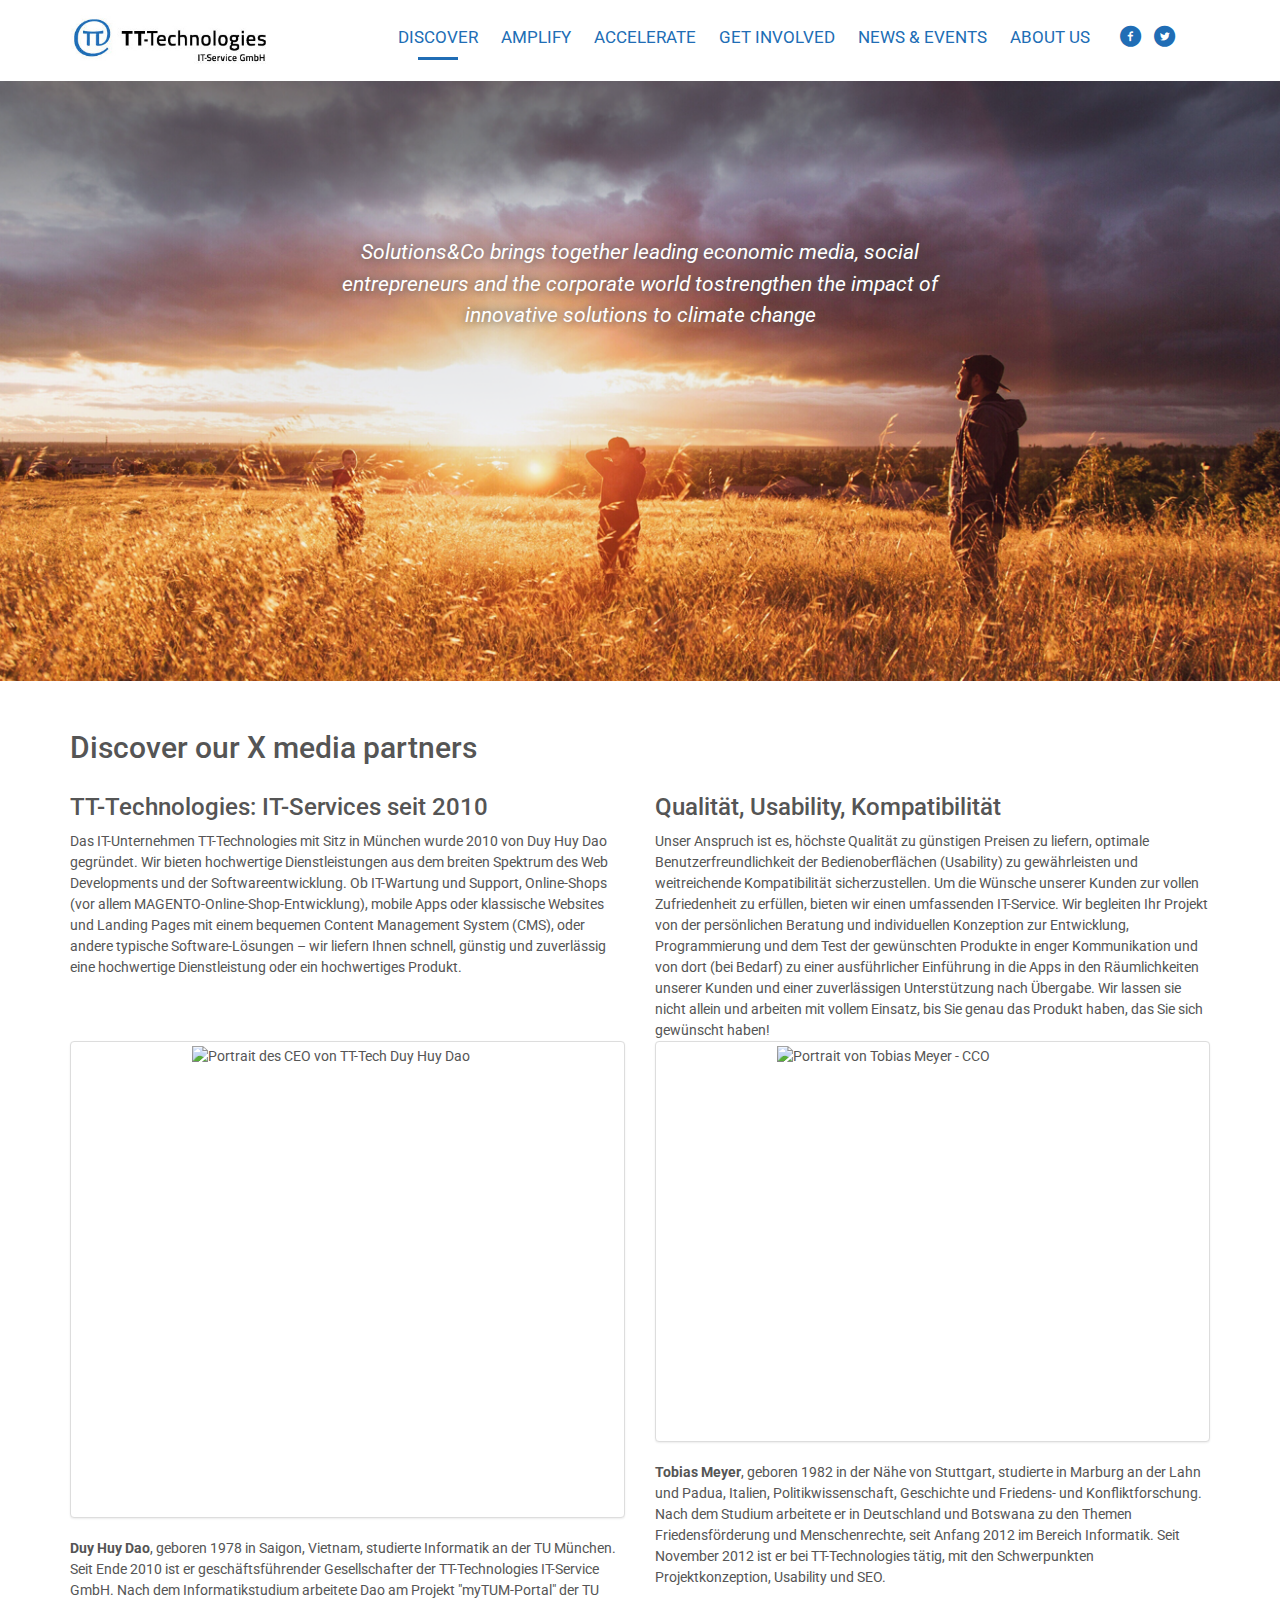
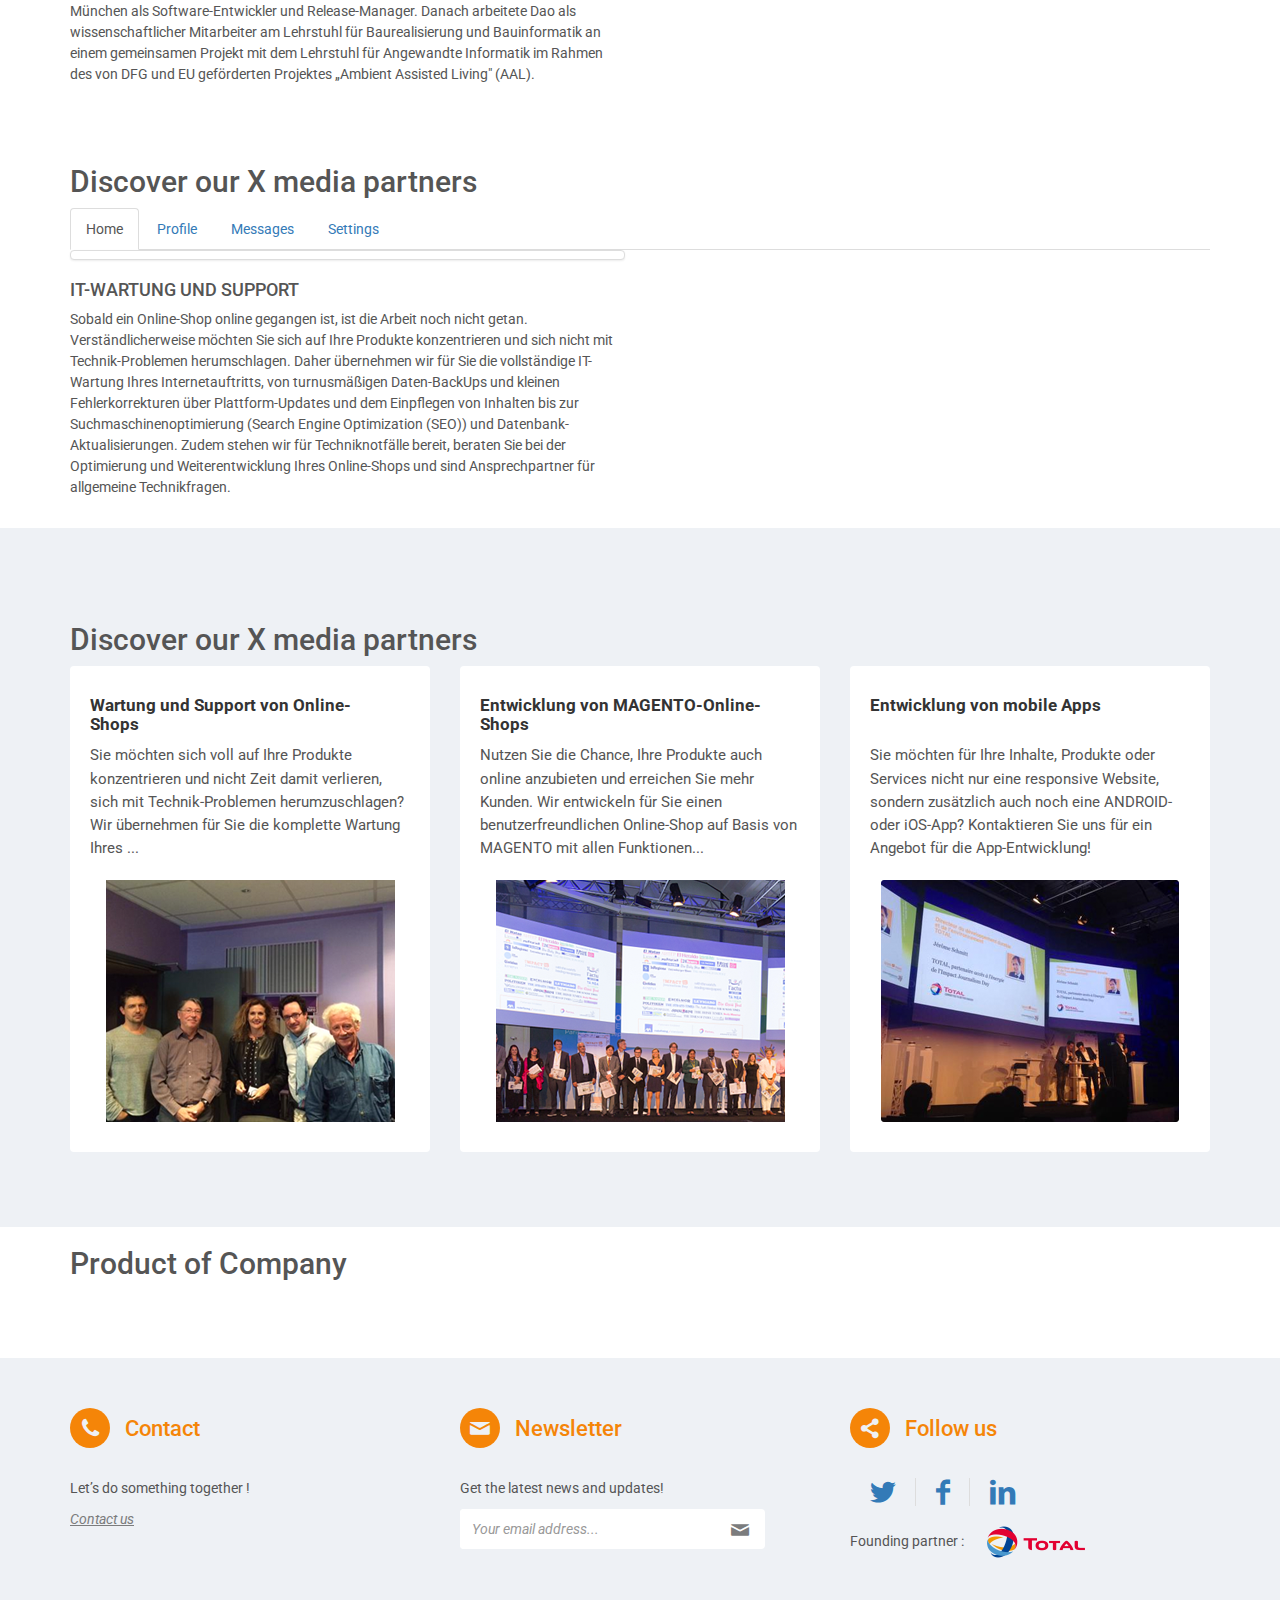
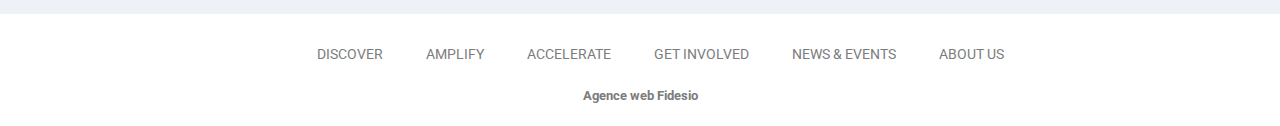
==== index.html @ 3317f46b "change index html" ====
<!doctype html>
<html class="no-js" lang="">
<head>
    <meta charset="utf-8">
    <meta http-equiv="x-ua-compatible" content="ie=edge">
    <title></title>
    <meta name="description" content="">
    <meta name="viewport" content="width=device-width, initial-scale=1">
    <link rel="apple-touch-icon" href="apple-touch-icon.png">
    <!-- Place favicon.ico in the root directory -->

    <link rel="stylesheet" href="css/bootstrap-theme.css">
    <link rel="stylesheet" href="css/flexslider.css">
    <link rel="stylesheet" href="css/bootstrap.css">
    <link rel="stylesheet" href="http://fontawesome.io/assets/font-awesome/css/font-awesome.css">
    <link rel="stylesheet" href="css/normalize.css">
    <link rel="stylesheet" href="css/normalize.css">
    <link rel="stylesheet" href="css/main.css">
    <link rel="stylesheet" href="css/animation.css">
    <!--[if IE 7]>
    <link rel="stylesheet" href="css/fontello-ie7.css"><![endif]-->
    <script>
        function toggleCodes(on) {
            var obj = document.getElementById('icons');

            if (on) {
                obj.className += ' codesOn';
            } else {
                obj.className = obj.className.replace(' codesOn', '');
            }
        }

    </script>
    <script src="js/vendor/modernizr-2.8.3.min.js"></script>

</head>
<body class="home-page">
<div id="page" class="site">
    <header id="masthead">
        <div id="header">
            <div class="container">
                <div id="site-branding">
                    <a href="#homepage" id="logo">
                        <img src="img/logo.jpg" alt="HTML TEST WEBSITE">
                    </a>
                    <h1 style="display: none">HTML TEST WEBSITE by HonTran</h1>
                </div>
                <nav id="primary-menu">
                    <ul class="menu">
                        <li class="menu-item active">
                            <a href="discover">
                                Discover
                            </a>
                        </li>
                        <li class="menu-item">
                            <a href="#amplify">
                                Amplify
                            </a>
                        </li>
                        <li class="menu-item">
                            <a href="#accelerate">
                                Accelerate
                            </a>
                        </li>
                        <li class="menu-item">
                            <a href="#get-involved">
                                Get Involved
                            </a>
                        </li>
                        <li class="menu-item">
                            <a href="#news-&-events">News & Events</a>
                        </li>
                        <li class="menu-item">
                            <a href="#about-us">About us</a>
                        </li>
                    </ul>
                </nav>
                <div id="action-link">
                    <ul id="social" class="social">
                        <li class="sc-item facebook"><a href="#facebook"><i class="demo-icon icon-facebook-circled">&#xe803;</i></a>
                        </li>
                        <li class="sc-item twitter"><a href="#twitter"><i class="demo-icon icon-twitter-circled">&#xe802;</i></a>
                        </li>
                    </ul>
                    <div id="lagauge" class="dropdown">
                        <span data-toggle="dropdown">Fr</span>
                        <ul class="dropdown-menu">
                            <li class="item-lag"><a href="lang=fr">En</a></li>
                            <li class="item-lag"><a href="lang=fr">Vi</a></li>
                        </ul>
                    </div>
                </div>
                <button class="hidden" id="menu-mobile"><i class="fa fa-bars" aria-hidden="true"></i></button>
            </div>
        </div>
        <div id="home-banner" class="home-banner">
            <div class="container">
                <div class="slogan">
                    <p class="sub">Solutions&Co brings together leading economic media, social <br/>entrepreneurs and
                        the corporate world tostrengthen the impact of <br/>innovative solutions to climate change </p>
                </div>
            </div>
        </div>
    </header>
    <section id="content" class="site-content">
        <div id="about-us">
            <div class="container">
                <h2 class="title">Discover our X media partners</h2>
                <div class="row">
                    <div class="col-xs-6 col-sm-6 col-md-6 col-lg-6">
                        <h3>TT-Technologies: IT-Services seit 2010</h3>
                        Das IT-Unternehmen TT-Technologies mit Sitz in München wurde 2010 von Duy Huy Dao gegründet. Wir bieten hochwertige Dienstleistungen aus dem breiten Spektrum des Web Developments und der Softwareentwicklung.
                        Ob IT-Wartung und Support, Online-Shops (vor allem MAGENTO-Online-Shop-Entwicklung), mobile Apps oder klassische Websites und Landing Pages mit einem bequemen Content Management System (CMS), oder andere typische Software-Lösungen – wir liefern Ihnen schnell, günstig und zuverlässig eine hochwertige Dienstleistung oder ein hochwertiges Produkt.

                    </div>
                    <div class="col-xs-6 col-sm-6 col-md-6 col-lg-6">
                        <h3>Qualität, Usability, Kompatibilität </h3>
                        Unser Anspruch ist es, höchste Qualität zu günstigen Preisen zu liefern, optimale Benutzerfreundlichkeit der Bedienoberflächen (Usability) zu gewährleisten und weitreichende Kompatibilität sicherzustellen. Um die Wünsche unserer Kunden zur vollen Zufriedenheit zu erfüllen, bieten wir einen umfassenden IT-Service.
                        Wir begleiten Ihr Projekt von der persönlichen Beratung und individuellen Konzeption zur Entwicklung, Programmierung und dem Test der gewünschten Produkte in enger Kommunikation und von dort (bei Bedarf) zu einer ausführlicher Einführung in die Apps in den Räumlichkeiten unserer Kunden und einer zuverlässigen Unterstützung nach Übergabe.

                        Wir lassen sie nicht allein und arbeiten mit vollem Einsatz, bis Sie genau das Produkt haben, das Sie sich gewünscht haben!
                    </div>
                </div>
                <div class="row">
                    <div class="col-xs-6 col-sm-6 col-md-6 col-lg-6 left-position">
                        <div class="thumbnail awatar">
                            <img title="Duy Huy Dao" src="http://www.tt-tech.de/tl_files/images/Portrait_Duy%20Huy%20Dao.jpg" alt="Portrait des CEO von TT-Tech Duy Huy Dao" width="311" height="467" style="margin-top: 0px; opacity: 1;">
                        </div>
                        <div class="desc">
                            <b>Duy Huy Dao</b>, geboren 1978 in Saigon, Vietnam, studierte Informatik an der TU München. Seit Ende 2010 ist er geschäftsführender Gesellschafter der TT-Technologies IT-Service GmbH.
                            Nach dem Informatikstudium arbeitete Dao am Projekt "myTUM-Portal" der TU München als Software-Entwickler und Release-Manager. Danach arbeitete Dao als wissenschaftlicher Mitarbeiter am Lehrstuhl für Baurealisierung und Bauinformatik an einem gemeinsamen Projekt mit dem Lehrstuhl für Angewandte Informatik im Rahmen des von DFG und EU geförderten Projektes „Ambient Assisted Living" (AAL).
                        </div>
                    </div>
                    <div class="col-xs-6 col-sm-6 col-md-6 col-lg-6 right-position">
                        <div class="thumbnail awatar">
                            <img title="Tobias Meyer - Chief Concept Officer" src="http://www.tt-tech.de/tl_files/images/Tobias_Meyer_small.jpg" alt="Portrait von Tobias Meyer - CCO" width="311" height="391" style="margin-top: 0px; opacity: 1;">
                        </div>
                        <div class="desc">
                            <b>Tobias Meyer</b>, geboren 1982 in der Nähe von Stuttgart, studierte in Marburg an der Lahn und Padua, Italien, Politikwissenschaft, Geschichte und Friedens- und Konfliktforschung.

                            Nach dem Studium arbeitete er in Deutschland und Botswana zu den Themen Friedensförderung und Menschenrechte, seit Anfang 2012 im Bereich Informatik. Seit November 2012 ist er bei TT-Technologies tätig, mit den Schwerpunkten Projektkonzeption, Usability und SEO.
                        </div>
                    </div>
                </div>
            </div>
        </div>
        <div id="about-us">
            <div class="container">
                <h2 class="title">Discover our X media partners</h2>
                <!-- Nav tabs -->
                <ul class="nav nav-tabs" role="tablist">
                    <li role="presentation" class="active"><a href="#home" aria-controls="home" role="tab" data-toggle="tab">Home</a></li>
                    <li role="presentation"><a href="#profile" aria-controls="profile" role="tab" data-toggle="tab">Profile</a></li>
                    <li role="presentation"><a href="#messages" aria-controls="messages" role="tab" data-toggle="tab">Messages</a></li>
                    <li role="presentation"><a href="#settings" aria-controls="settings" role="tab" data-toggle="tab">Settings</a></li>
                </ul>
                <div class="tab-content">
                    <div role="tabpanel" class="tab-pane fade in active category-detail" id="home">
                        <div class="row">
                            <div class="col-xs-6 col-sm-6 col-md-6 col-lg-6">
                                <div class="thumbnail">
                                    <img src="" alt="">
                                </div>
                                <div class="desc">
                                    <h4>IT-WARTUNG UND SUPPORT</h4>
                                    Sobald ein Online-Shop online gegangen ist, ist die Arbeit noch nicht getan. Verständlicherweise möchten Sie sich auf Ihre Produkte konzentrieren und sich nicht mit Technik-Problemen herumschlagen.
                                    Daher übernehmen wir für Sie die vollständige IT-Wartung Ihres Internetauftritts, von turnusmäßigen Daten-BackUps und kleinen Fehlerkorrekturen über Plattform-Updates und dem Einpflegen von Inhalten bis zur Suchmaschinenoptimierung (Search Engine Optimization (SEO)) und Datenbank-Aktualisierungen. Zudem stehen wir für Techniknotfälle bereit, beraten Sie bei der Optimierung und Weiterentwicklung Ihres Online-Shops und sind Ansprechpartner für allgemeine Technikfragen.
                                </div>
                            </div>
                            <div class="col-xs-6 col-sm-6 col-md-6 col-lg-6">

                            </div>
                        </div>
                    </div>
                    <div role="tabpanel" class="tab-pane fade category-detail" id="profile">
                        <div class="col-xs-6 col-sm-6 col-md-6 col-lg-6">
                            <div class="thumbnail">
                                <img src="" alt="">
                            </div>
                            <div class="desc">
                                <h4 class="title">WEBSHOPS</h4>
                                Wir entwickeln Ihren Online-Shop speziell ausgerichtet auf Ihre Vorstellungen und Anforderungen, damit Sie optimal Ihre Kunden erreichen auf Basis von MAGENTO mit hochwertigen Erweiterungen (Extensions) von anderen Anbietern und aus eigener Entwicklung.
                                Die Umsetzung des Shops beinhaltet selbstverständlich ebenfalls die Anpassung der Benutzeroberfläche an alle möglichen Endgeräte (Responsive Design) mit attraktiven Online-Shop-Layouts und zudem eine Suchmaschinenoptimierung (Search Engine Optimization (SEO)), damit Sie noch besser im Netz gefunden werden.
                            </div>
                        </div>
                        <div class="col-xs-6 col-sm-6 col-md-6 col-lg-6">

                        </div>
                    </div>
                    <div role="tabpanel" class="tab-pane fade category-detail" id="messages">
                        <div class="col-xs-6 col-sm-6 col-md-6 col-lg-6">
                            <div class="thumbnail">
                                <img src="" alt="">
                            </div>
                            <div class="desc">
                                <h4 class="title">(MOBILE) APPS</h4>
                                Internetnutzung ist inzwischen vor allem die mobile Nutzung auf Smartphones und Tablets. Wenn Sie neben einer responsiven Website Ihren Kunden für Ihre Produkte oder Services noch eine eigenständige App anbieten möchten, übernehmen wir für Sie die Umsetzung (für iOS und ANDROID).
                            </div>
                        </div>
                        <div class="col-xs-6 col-sm-6 col-md-6 col-lg-6">

                        </div>
                    </div>
                    <div role="tabpanel" class="tab-pane fade category-detail" id="settings">
                        <div class="col-xs-6 col-sm-6 col-md-6 col-lg-6">
                            <div class="thumbnail">
                                <img src="" alt="">
                            </div>
                            <div class="desc">
                                <h4 class="title">BLOGS UND LANDING PAGES </h4>
                                <p>Um mit den eigenen Produkten oder Dienstleistungen im Netz sichtbarer zu werden, lohnt es, nicht nur über einen Online-Shop, sondern über mehrere Kanäle mit Kunden, Partnern und Interessierten den Kontakt und Austausch zu suchen.</p>
                                <p>TT-Technologies berät Sie zu den Möglichkeiten der Firmenpräsentation und richtet für Sie z.B. ein Webportal, eine Landing Page für spezifische Produkte oder ein Blog ein.</p>
                            </div>
                        </div>
                        <div class="col-xs-6 col-sm-6 col-md-6 col-lg-6">

                        </div>
                    </div>
                    <div role="tabpanel" class="tab-pane fade category-detail" id="settings">
                        <div class="col-xs-6 col-sm-6 col-md-6 col-lg-6">
                            <div class="thumbnail">
                                <img src="" alt="">
                            </div>
                            <div class="desc">
                                <h4 class="title">ENTWICKLUNG VON ONLINE-SHOP-MODULEN</h4>
                                Neben der Entwicklung von MAGENTO-Online-Shops in Kombination mit nützlichen Funktionalitäten durch MAGENTO Extensions andere Anbieter, entwickeln wir auch selbst Erweiterungen für das eCommerce-System. Wenn Sie für Ihren Online-Shop spezifische Anforderungen haben und dafür eine spezielle Erweiterung haben möchten, erarbeiten wir zusammen mit Ihnen das Konzept und setzen es für Sie um.
                            </div>
                        </div>
                        <div class="col-xs-6 col-sm-6 col-md-6 col-lg-6">

                        </div>
                    </div>
                    <div role="tabpanel" class="tab-pane fade category-detail" id="settings">
                        <div class="col-xs-6 col-sm-6 col-md-6 col-lg-6">
                            <div class="thumbnail">
                                <img src="" alt="">
                            </div>
                            <div class="desc">
                                <h4 class="title">ANBINDUNG AN MARKETPLACES </h4>
                                Damit man eine wachsende Zahl von Kunden erreicht, ist es sehr zu empfehlen, neben einem attraktiven Online-Shop die eigenen Produkte über Schnittstellen auch auf anderen Marketplaces wie Ebay oder Amazon anzubieten. Zudem bietet sich die Verknüpfung eines Warenwirtschaftssystems an, wenn eine größere Produktvielfalt und hohe Verkaufszahlen erreicht werden. Wir führen für Sie die Integration all dieser Schnittstellen durch, und durch automatisierte Prozesse erreichen Sie mit nur wenig Zeitaufwand eine große Reichweite Ihrer Produkte und eine optimale Warenverwaltung.
                            </div>
                        </div>
                        <div class="col-xs-6 col-sm-6 col-md-6 col-lg-6">

                        </div>
                    </div>
                </div>
            </div>
        </div>
        <div id="social-posts" class="social-posts">
            <div class="container">
                <h2 class="title">Discover our X media partners</h2>
                <div class="row">
                    <div class="col-xs-12 col-sm-4 col-md-4 col-lg-4 post post-social">
                        <div class="wrap">
                            <div class="head">
                                <h3 class="title post-title social-title"><a href="#">Wartung und Support von Online-Shops</a></h3>
                                <a href="#" class="reac-more"><i class="fa fa-external-link" aria-hidden="true"></i></a>
                            </div>
                            <div class="desc">
                                Sie möchten sich voll auf Ihre Produkte konzentrieren und nicht Zeit damit verlieren, sich mit Technik-Problemen herumzuschlagen? Wir übernehmen für Sie die komplette Wartung Ihres ...
                            </div>
                            <div class="thumbnail">
                                <img src="./img/post-1.png" alt="Sparknews @sparknews  25 sept.">
                            </div>
                        </div>
                    </div>
                    <div class="col-xs-12 col-sm-4 col-md-4 col-lg-4 post post-social">
                        <div class="wrap">
                            <div class="head">
                                <h3 class="title post-title social-title"><a href="#">Entwicklung von MAGENTO-Online-Shops</a></h3>
                                <a href="#" class="reac-more"><i class="fa fa-external-link" aria-hidden="true"></i></a>
                            </div>
                            <div class="desc">
                                Nutzen Sie die Chance, Ihre Produkte auch online anzubieten und erreichen Sie mehr Kunden. Wir entwickeln für Sie einen benutzerfreundlichen Online-Shop auf Basis von MAGENTO mit allen Funktionen...
                            </div>
                            <div class="thumbnail">
                                <img src="./img/post-2.png"
                                     alt="Sparknews, sharing solutions via Le Courrier de Russie">
                            </div>
                        </div>
                    </div>
                    <div class="col-xs-12 col-sm-4 col-md-4 col-lg-4 post post-social">
                        <div class="wrap">
                            <div class="head">
                                <h3 class="title post-title social-title"><a href="#">Entwicklung von mobile Apps</a></h3>
                                <a href="#" class="reac-more"><i class="fa fa-external-link" aria-hidden="true"></i></a>
                            </div>
                            <div class="desc">
                                Sie möchten für Ihre Inhalte, Produkte oder Services nicht nur eine responsive Website, sondern zusätzlich auch noch eine ANDROID- oder iOS-App? Kontaktieren Sie uns für ein Angebot für die App-Entwicklung!
                            </div>
                            <div class="thumbnail">
                                <img src="./img/post-3.png" alt="Sparknews @sparknews  8 sept.">
                            </div>
                        </div>
                    </div>
                </div>
            </div>
        </div>
        <div id="row-product-company">
            <div class="container">
                <h2 class="title">Product of Company</h2>
                <!-- Place somewhere in the <body> of your page -->
                <div id="slider-product-company" class="flexslider">
                    <ul class="slides">
                        <li class="product-company row">
                            <div class="col-xs-3 col-sm-3 col-md-3 col-lg-3 thumbnail">
                                <img src="" alt="">
                            </div>
                            <div class="col-xs-9 col-sm-9 col-md-9 col-lg-9">
                                <h4 class="title">ChomChom.it - Neue Landing Page für IT-Wartung und Support und OnlineShop-Entwicklung</h4>
                                TT-Technologies hat eine neue Landing Page speziell für unsere Services in IT-Wartung und Support und der OnlineShop-Entwicklung. Besuchen Sie ChomChom.it und nutzen Sie unsere Angebotskonfiguratoren für ein Angebot für Ihren Wartungsbedarf oder Ihren neuen Magento-OnlineShop.
                            </div>
                        </li>
                        <li class="product-company row">
                            <div class="col-xs-3 col-sm-3 col-md-3 col-lg-3 thumbnail">
                                <img src="" alt="">
                            </div>
                            <div class="col-xs-9 col-sm-9 col-md-9 col-lg-9">
                                <h4 class="title">ChomChom.it - Neue Landing Page für IT-Wartung und Support und OnlineShop-Entwicklung</h4>
                                TT-Technologies hat eine neue Landing Page speziell für unsere Services in IT-Wartung und Support und der OnlineShop-Entwicklung. Besuchen Sie ChomChom.it und nutzen Sie unsere Angebotskonfiguratoren für ein Angebot für Ihren Wartungsbedarf oder Ihren neuen Magento-OnlineShop.
                            </div>
                        </li>
                        <li class="product-company row">
                            <div class="col-xs-3 col-sm-3 col-md-3 col-lg-3 thumbnail">
                                <img src="" alt="">
                            </div>
                            <div class="col-xs-9 col-sm-9 col-md-9 col-lg-9">
                                <h4 class="title">ChomChom.it - Neue Landing Page für IT-Wartung und Support und OnlineShop-Entwicklung</h4>
                                TT-Technologies hat eine neue Landing Page speziell für unsere Services in IT-Wartung und Support und der OnlineShop-Entwicklung. Besuchen Sie ChomChom.it und nutzen Sie unsere Angebotskonfiguratoren für ein Angebot für Ihren Wartungsbedarf oder Ihren neuen Magento-OnlineShop.
                            </div>
                        </li>
                        <!-- items mirrored twice, total of 12 -->
                    </ul>
                </div>
            </div>
        </div>
    </section>
    <footer id="colophon" class="site-footer">
        <div id="footer">
            <div class="container">
                <div class="row">
                    <div id="ft-contact" class="col-xs-12 col-sm-4 col-md-4 col-lg-4 ft-item">
                        <h3 class="title"><i class="demo-icon icon-phone">&#xe809;</i> Contact</h3>
                        <p class="desc">Let’s do something together !</p>
                        <a class="contact-link" href="">Contact us</a>
                    </div>
                    <div id="ft-newletter" class="col-xs-12 col-sm-4 col-md-4 col-lg-4 ft-item">
                        <h3 class="title"><i class="demo-icon icon-mail">&#xe808;</i> Newsletter</h3>
                        <p class="desc">Get the latest news and updates!</p>
                        <form id="form-newsletter" action="#newletter">
                            <div class="form-group">
                              <input type="text" class="form-control" id="" placeholder="Your email address..."><button type="submit"><i class="demo-icon icon-mail">&#xe808;</i></button>
                            </div>
                        </form>
                    </div>
                    <div id="ft-follow" class="col-xs-12 col-sm-4 col-md-4 col-lg-4 ft-item">
                        <h3 class="title"><i class="demo-icon icon-share">&#xe807;</i> Follow us</h3>
                        <ul class="socials">
                            <li class="social"><a class="twitter" href="#twitter"><i
                                    class="demo-icon twitter">&#xe801;</i></a></li>
                            <li class="social"><a class="facebook" href="#facebook"><i class="demo-icon icon-facebook">&#xe804;</i></a>
                            </li>
                            <li class="social"><a class="linkedin" href="#linkedin"><i class="demo-icon icon-linkedin">&#xe80a;</i></a>
                            </li>
                        </ul>
                        <div class="par">Founding partner : <img src="img/total_footer.png" alt=""></div>
                    </div>
                </div>
            </div>
        </div>
        <div id="site-info">
            <div class="container">
                <nav id="footer-menu">
                    <ul class="menu">
                        <li class="menu-item"><a href="# Discover">Discover</a></li>
                        <li class="menu-item"><a href="# Discover">Amplify</a></li>
                        <li class="menu-item"><a href="# Discover">Accelerate</a></li>
                        <li class="menu-item"><a href="# Discover">Get involved</a></li>
                        <li class="menu-item"><a href="# Discover">News & Events</a></li>
                        <li class="menu-item"><a href="# Discover">About us</a></li>
                    </ul>
                </nav>
                <div id="copyright">
                    <a href="#">Agence web Fidesio</a>
                </div>
            </div>
        </div>
    </footer>
</div>
<script src="https://code.jquery.com/jquery-1.12.0.min.js"></script>
<script src="js/bootstrap.min.js"></script>
<script src="js/jquery.flexslider-min.js"></script>
<script>window.jQuery || document.write('<script src="js/vendor/jquery-1.12.0.min.js"><\/script>')</script>
<script src="js/plugins.js"></script>
<script src="js/main.js"></script>
<script>
    (function ($) {

        // store the slider in a local variable
        var $window = $(window),
            flexslider = {vars: {}};

        // tiny helper function to add breakpoints
        function getGridSize() {
            return (window.innerWidth < 600) ? 1 :
                (window.innerWidth < 900) ? 2 : 3;
        }

//        $(function () {
//            SyntaxHighlighter.all();
//        });

        $window.load(function () {
            $('#slider-partners').flexslider({
                animation: "slide",
                animationLoop: false,
                itemWidth: 210,
                itemMargin: 160,
                controlNav: false,
                prevText: "<i class=\"demo-icon icon-left-open-1\">&#xe813;</i>",           //String: Set the text for the "previous" directionNav item
                nextText: "<i class=\"demo-icon icon-right-open-1\">&#xe814;</i>",
                minItems: getGridSize(), // use function to pull in initial value
                maxItems: getGridSize() // use function to pull in initial value
            });
        });

        // check grid size on resize event
        $window.resize(function () {
            var gridSize = getGridSize();
            flexslider.vars.minItems = gridSize;
            flexslider.vars.maxItems = gridSize;
        });

        $(window).scroll(function() {
            var scrolling = $(window).scrollTop();
            if(scrolling > 0){

                if(!$('#masthead').hasClass('dup')){
                    $('#masthead').addClass('dup').css('padding-top',$('#header').outerHeight());
                }
                $('#header').addClass('fixed');
            }else{
                if($('#masthead').hasClass('dup')) {
                   $('#masthead').removeClass('dup').css('padding-top',0);
                }
                $('#header').removeClass('fixed');
            }
        });

        $(document).click(function(){
            var button = $('#menu-mobile');

            if(button.hasClass('active')) {
                $('#primary-menu').removeClass('open');
                button.removeClass('active');
                button.html('<i class="fa fa-bars" aria-hidden="true"></i>');
            }
        });
        $('#menu-mobile').click(function(event){
            event.preventDefault();
            event.stopPropagation();
            if($(this).hasClass('active')){
                $('#primary-menu').removeClass('open');
                $(this).removeClass('active');
                $(this).html('<i class="fa fa-bars" aria-hidden="true"></i>');
            }else{
                $('#primary-menu').addClass('open');
                $(this).addClass('active');
                $(this).html('<i class="fa fa-times" aria-hidden="true"></i>');
            }
        });

    }(jQuery));
</script>

<!-- Google Analytics: change UA-XXXXX-X to be your site's ID. -->
<script>
    (function (b, o, i, l, e, r) {
        b.GoogleAnalyticsObject = l;
        b[l] || (b[l] =
            function () {
                (b[l].q = b[l].q || []).push(arguments)
            });
        b[l].l = +new Date;
        e = o.createElement(i);
        r = o.getElementsByTagName(i)[0];
        e.src = 'https://www.google-analytics.com/analytics.js';
        r.parentNode.insertBefore(e, r)
    }(window, document, 'script', 'ga'));
    ga('create', 'UA-XXXXX-X', 'auto');
    ga('send', 'pageview');
</script>
</body>
</html>
---- css/main.css ----
/*! HTML5 Boilerplate v5.3.0 | MIT License | https://html5boilerplate.com/ */
/*
 * What follows is the result of much research on cross-browser styling.
 * Credit left inline and big thanks to Nicolas Gallagher, Jonathan Neal,
 * Kroc Camen, and the H5BP dev community and team.
 */
/* ==========================================================================
   Base styles: opinionated defaults
   ========================================================================== */
@import url("https://fonts.googleapis.com/css?family=Roboto:700%2C400");
html {
  color: #222;
  font-size: 1em;
  line-height: 1.4; }

/*
 * Remove text-shadow in selection highlight:
 * https://twitter.com/miketaylr/status/12228805301
 *
 * These selection rule sets have to be separate.
 * Customize the background color to match your design.
 */
::-moz-selection {
  background: #b3d4fc;
  text-shadow: none; }

::selection {
  background: #b3d4fc;
  text-shadow: none; }

/*
 * A better looking default horizontal rule
 */
hr {
  display: block;
  height: 1px;
  border: 0;
  border-top: 1px solid #ccc;
  margin: 1em 0;
  padding: 0; }

/*
 * Remove the gap between audio, canvas, iframes,
 * images, videos and the bottom of their containers:
 * https://github.com/h5bp/html5-boilerplate/issues/440
 */
audio,
canvas,
iframe,
img,
svg,
video {
  vertical-align: middle; }

/*
 * Remove default fieldset styles.
 */
fieldset {
  border: 0;
  margin: 0;
  padding: 0; }

/*
 * Allow only vertical resizing of textareas.
 */
textarea {
  resize: vertical; }

/* ==========================================================================
   Browser Upgrade Prompt
   ========================================================================== */
.browserupgrade {
  margin: 0.2em 0;
  background: #ccc;
  color: #000;
  padding: 0.2em 0; }

/* ==========================================================================
   Author's custom styles
   ========================================================================== */
@font-face {
  font-family: 'fontello';
  src: url("./../font/fontello.eot?60417239");
  src: url("./../font/fontello.eot?60417239#iefix") format("embedded-opentype"), url("./../font/fontello.woff?60417239") format("woff"), url("./../font/fontello.ttf?60417239") format("truetype"), url("./../font/fontello.svg?60417239#fontello") format("svg");
  font-weight: normal;
  font-style: normal; }
@font-face {
  font-family: 'Swiss Condensed';
  src: url("../fonts/UTM-Swiss-Condensed.eot");
  src: url("../fonts/UTM-Swiss-Condensed.eot?#iefix") format("embedded-opentype"), url("../fonts/UTM-Swiss-Condensed.woff2") format("woff2"), url("../fonts/UTM-Swiss-Condensed.woff") format("woff"), url("../fonts/UTM-Swiss-Condensed.ttf") format("truetype"), url("../fonts/UTM-Swiss-Condensed.svg#UTM-Swiss-Condensed") format("svg"); }
@font-face {
  font-family: 'UTM Avo';
  src: url("../fonts/UTM AvoBold.eot");
  src: url("../fonts/UTM AvoBold.eot?#iefix") format("embedded-opentype"), url("../fonts/UTM AvoBold.woff2") format("woff2"), url("../fonts/UTM AvoBold.woff") format("woff"), url("../fonts/UTM AvoBold.ttf") format("truetype"), url("../fonts/UTM AvoBold.svg#UTM Avo") format("svg"); }
body {
  font-family: Roboto, sans-serif;
  color: #555555;
  line-height: 1.5; }

.demo-icon {
  font-family: "fontello";
  font-style: normal;
  font-weight: normal;
  speak: none;
  display: inline-block;
  text-decoration: inherit;
  width: 1em;
  margin-right: .2em;
  text-align: center;
  /* opacity: .8; */
  /* For safety - reset parent styles, that can break glyph codes*/
  font-variant: normal;
  text-transform: none;
  /* fix buttons height, for twitter bootstrap */
  line-height: 1em;
  /* Animation center compensation - margins should be symmetric */
  /* remove if not needed */
  margin-left: .2em;
  /* You can be more comfortable with increased icons size */
  /* font-size: 120%; */
  /* Font smoothing. That was taken from TWBS */
  -webkit-font-smoothing: antialiased;
  -moz-osx-font-smoothing: grayscale;
  /* Uncomment for 3D effect */
  /* text-shadow: 1px 1px 1px rgba(127, 127, 127, 0.3); */ }

/*mixin*/
@media (min-width: 1400px) {
  .container {
    width: 1140px; } }
body .demo-icon {
  width: auto;
  height: auto;
  margin: 0px; }

#masthead {
  background-image: url("../img/banner.png");
  background-position: top center;
  background-repeat: no-repeat;
  background-size: cover; }
  #masthead ul, #masthead ol {
    padding-left: 0px;
    list-style: none;
    margin-bottom: 0px; }
  #masthead #header {
    padding: 15px 0px;
    transition: all 0.2s ease;
    -o-transition: all 0.2s ease;
    -moz-transition: all 0.2s ease;
    -webkit-transition: all 0.2s ease;
    background: #fff; }
    #masthead #header.fixed {
      position: fixed;
      top: 0px;
      left: 0px;
      width: 100%;
      z-index: 999;
      padding: 5px 0px; }
    #masthead #header #site-branding {
      float: left; }
      #masthead #header #site-branding #logo {
        max-width: 200px;
        display: block; }
        #masthead #header #site-branding #logo img {
          max-width: 100%;
          height: auto; }
    #masthead #header #primary-menu {
      float: left;
      width: calc(100% - 315px);
      padding-left: 15px;
      padding-right: 15px;
      margin-left: 20px; }
      #masthead #header #primary-menu .menu {
        content: '';
        display: block;
        clear: both;
        text-align: right; }
        #masthead #header #primary-menu .menu > .menu-item {
          display: inline-block;
          position: relative; }
          #masthead #header #primary-menu .menu > .menu-item:after {
            width: 0;
            transition: all 0.2s ease;
            -o-transition: all 0.2s ease;
            -moz-transition: all 0.2s ease;
            -webkit-transition: all 0.2s ease;
            border-bottom: 3px solid #206db5;
            position: absolute;
            left: 50%;
            -webkit-transform: translate(-50%, 0%);
            -ms-transform: translate(-50%, 0%);
            transform: translate(-50%, 0%);
            bottom: 0px;
            display: block;
            content: ''; }
          #masthead #header #primary-menu .menu > .menu-item:hover:after, #masthead #header #primary-menu .menu > .menu-item.active:after {
            width: 40px; }
          #masthead #header #primary-menu .menu > .menu-item > a {
            text-decoration: none;
            display: block;
            padding: 10px;
            color: #206db5;
            font-size: 1.2em;
            text-transform: uppercase; }
    #masthead #header #action-link {
      float: left;
      width: 90px;
      margin-top: 10px; }
      #masthead #header #action-link #social {
        float: left; }
        #masthead #header #action-link #social .sc-item {
          display: inline-block; }
          #masthead #header #action-link #social .sc-item a {
            display: block;
            padding: 0px 5px;
            text-decoration: none; }
            #masthead #header #action-link #social .sc-item a:hover i.demo-icon {
              color: #fff; }
          #masthead #header #action-link #social .sc-item i.demo-icon {
            color: #206db5;
            font-size: 1.6em; }
      #masthead #header #action-link #lagauge {
        float: right; }
        #masthead #header #action-link #lagauge .dropdown-menu {
          background: none;
          width: auto;
          min-width: auto;
          box-shadow: none;
          border: none; }
        #masthead #header #action-link #lagauge span {
          cursor: pointer; }
        #masthead #header #action-link #lagauge a {
          padding: 0px; }
          #masthead #header #action-link #lagauge a:hover {
            color: #206db5;
            background: none; }
        #masthead #header #action-link #lagauge a, #masthead #header #action-link #lagauge span {
          line-height: 1.7;
          color: #fff;
          font-style: italic; }
  #masthead #home-banner .container {
    min-height: 600px;
    position: relative;
    text-align: center; }
    #masthead #home-banner .container .slogan {
      position: absolute;
      left: 50%;
      -webkit-transform: translate(-50%, 0%);
      -ms-transform: translate(-50%, 0%);
      transform: translate(-50%, 0%);
      top: 26%;
      max-width: 840px;
      width: 840px; }
      #masthead #home-banner .container .slogan .sub {
        color: #fff;
        text-shadow: 0px 0px 8px #555;
        font-size: 1.5em;
        line-height: 1.5;
        font-style: italic; }

#content #about-us {
  padding: 30px 0px; }
  #content #about-us .ab-item {
    padding: 30px;
    text-align: center; }
    #content #about-us .ab-item#accelerate > .demo-icon {
      font-size: 3.6em;
      padding: 5px 0px; }
    #content #about-us .ab-item > .demo-icon {
      font-size: 4.2em;
      color: #949494; }
    #content #about-us .ab-item .primary-box-title {
      color: #555555;
      text-transform: uppercase;
      font-size: 1.3em;
      font-weight: bold; }
      #content #about-us .ab-item .primary-box-title a {
        font-size: 1.3em;
        text-decoration: none;
        transition: all 0.2s ease;
        -o-transition: all 0.2s ease;
        -moz-transition: all 0.2s ease;
        -webkit-transition: all 0.2s ease;
        color: #555555; }
        #content #about-us .ab-item .primary-box-title a:hover {
          color: #333333; }
    #content #about-us .ab-item .view-more {
      margin-top: 10px;
      display: inline-block;
      padding: 10px 20px;
      background: #ee8207;
      color: #fff;
      text-decoration: none;
      font-size: 1.2em;
      padding-right: 60px;
      position: relative;
      border-radius: 4px;
      transition: all 0.2s ease;
      -o-transition: all 0.2s ease;
      -moz-transition: all 0.2s ease;
      -webkit-transition: all 0.2s ease; }
      #content #about-us .ab-item .view-more:hover {
        background: #CC6D07; }
      #content #about-us .ab-item .view-more i {
        color: #fff;
        right: 10px;
        position: absolute;
        top: 50%;
        -webkit-transform: translate(0%, -50%);
        -ms-transform: translate(0%, -50%);
        transform: translate(0%, -50%); }
#content #social-posts {
  padding: 75px 0px;
  background: #eef1f5; }
  #content #social-posts .post-social .wrap {
    background: #fff;
    padding: 30px 20px;
    border-radius: 4px;
    font-size: 1.1em; }
    #content #social-posts .post-social .wrap .head {
      position: relative; }
      #content #social-posts .post-social .wrap .head .social-link {
        position: absolute;
        top: 0px;
        right: 0px; }
        #content #social-posts .post-social .wrap .head .social-link .demo-icon {
          font-size: 1.3em; }
      #content #social-posts .post-social .wrap .head .title {
        width: calc(100% - 30px);
        font-size: 1.1em;
        margin-top: 0px;
        margin-bottom: 10px;
        min-height: 38px; }
        #content #social-posts .post-social .wrap .head .title a {
          display: block;
          text-decoration: none;
          color: #333333;
          font-weight: bold; }
    #content #social-posts .post-social .wrap .desc {
      min-height: 70px; }
    #content #social-posts .post-social .wrap .thumbnail {
      margin-bottom: 0px;
      margin-top: 20px;
      padding: 0px;
      box-shadow: none;
      border: none; }
#content #row-partners {
  padding: 75px 0px; }
  #content #row-partners .title {
    color: #333333;
    font-size: 2.8em;
    font-weight: normal;
    margin-top: 0px;
    padding-bottom: 20px;
    text-align: center;
    margin-bottom: 60px;
    border-bottom: 1px solid #ddd; }
  #content #row-partners #slider-partners .slides .partner:first-child .link-cp {
    padding-left: 46px; }
  #content #row-partners #slider-partners .slides .partner .link-cp a {
    font-size: 1.1em;
    color: #888;
    text-decoration: none; }
  #content #row-partners #slider-partners .flex-direction-nav a.flex-next, #content #row-partners #slider-partners .flex-direction-nav a.flex-prev {
    outline: none;
    box-shadow: none;
    text-decoration: none; }
    #content #row-partners #slider-partners .flex-direction-nav a.flex-next:active, #content #row-partners #slider-partners .flex-direction-nav a.flex-next:focus, #content #row-partners #slider-partners .flex-direction-nav a.flex-next:visited, #content #row-partners #slider-partners .flex-direction-nav a.flex-prev:active, #content #row-partners #slider-partners .flex-direction-nav a.flex-prev:focus, #content #row-partners #slider-partners .flex-direction-nav a.flex-prev:visited {
      outline: none;
      box-shadow: none; }
    #content #row-partners #slider-partners .flex-direction-nav a.flex-next .demo-icon, #content #row-partners #slider-partners .flex-direction-nav a.flex-prev .demo-icon {
      color: #f58508;
      font-size: 3em; }
    #content #row-partners #slider-partners .flex-direction-nav a.flex-next:before, #content #row-partners #slider-partners .flex-direction-nav a.flex-prev:before {
      display: none; }

#colophon #footer {
  padding: 50px 0px;
  background: #eef1f5; }
  #colophon #footer .ft-item {
    padding-right: 70px; }
    #colophon #footer .ft-item#ft-contact .contact-link {
      font-style: italic;
      text-decoration: underline;
      color: #7b7c7d; }
      #colophon #footer .ft-item#ft-contact .contact-link:hover {
        color: #333; }
    #colophon #footer .ft-item .title {
      color: #f58508;
      font-size: 1.6em;
      margin-top: 0px;
      margin-bottom: 30px; }
      #colophon #footer .ft-item .title .demo-icon {
        color: #eef1f5;
        margin-right: 10px;
        background: #f58508;
        width: 40px;
        height: 40px;
        text-align: center;
        line-height: 40px;
        border-radius: 50%; }
    #colophon #footer .ft-item#ft-newletter #form-newsletter .form-group {
      background: #fff;
      position: relative;
      border-radius: 4px;
      overflow: hidden; }
      #colophon #footer .ft-item#ft-newletter #form-newsletter .form-group input {
        float: left;
        width: calc(100% - 40px);
        border: none;
        outline: none;
        box-shadow: none;
        border-radius: 0;
        height: 40px;
        color: #7b7c7d;
        font-style: italic; }
        #colophon #footer .ft-item#ft-newletter #form-newsletter .form-group input:active, #colophon #footer .ft-item#ft-newletter #form-newsletter .form-group input:focus, #colophon #footer .ft-item#ft-newletter #form-newsletter .form-group input:visited {
          outline: none;
          box-shadow: none; }
      #colophon #footer .ft-item#ft-newletter #form-newsletter .form-group button {
        height: 40px;
        background: none;
        border: none;
        outline: none;
        box-shadow: none; }
        #colophon #footer .ft-item#ft-newletter #form-newsletter .form-group button:active, #colophon #footer .ft-item#ft-newletter #form-newsletter .form-group button:focus, #colophon #footer .ft-item#ft-newletter #form-newsletter .form-group button:visited {
          outline: none;
          box-shadow: none; }
        #colophon #footer .ft-item#ft-newletter #form-newsletter .form-group button .demo-icon {
          color: #7b7c7d;
          font-size: 1.4em;
          line-height: 40px; }
    #colophon #footer .ft-item#ft-follow .par {
      margin-top: 20px; }
      #colophon #footer .ft-item#ft-follow .par img {
        margin-left: 20px; }
    #colophon #footer .ft-item#ft-follow .socials {
      padding-left: 0px;
      list-style: none;
      margin-bottom: 0px; }
      #colophon #footer .ft-item#ft-follow .socials:after {
        content: '';
        display: block;
        clear: both; }
      #colophon #footer .ft-item#ft-follow .socials .social {
        float: left;
        line-height: 1;
        padding: 0px 20px;
        position: relative; }
        #colophon #footer .ft-item#ft-follow .socials .social a {
          text-decoration: none; }
        #colophon #footer .ft-item#ft-follow .socials .social .demo-icon {
          font-size: 2em; }
        #colophon #footer .ft-item#ft-follow .socials .social:last-child:after {
          display: none; }
        #colophon #footer .ft-item#ft-follow .socials .social:after {
          content: '';
          display: block;
          height: 100%;
          right: 0px;
          position: absolute;
          top: 50%;
          -webkit-transform: translate(0%, -50%);
          -ms-transform: translate(0%, -50%);
          transform: translate(0%, -50%);
          border-right: 1px solid #ddd; }
#colophon #site-info {
  padding: 20px 0px; }
  #colophon #site-info #footer-menu .menu {
    text-align: center; }
    #colophon #site-info #footer-menu .menu .menu-item {
      display: inline-block; }
      #colophon #site-info #footer-menu .menu .menu-item a {
        text-transform: uppercase;
        color: #7b7c7d;
        text-decoration: none;
        display: block;
        padding: 10px 20px;
        transition: all 0.2s ease;
        -o-transition: all 0.2s ease;
        -moz-transition: all 0.2s ease;
        -webkit-transition: all 0.2s ease; }
        #colophon #site-info #footer-menu .menu .menu-item a:hover {
          color: #333; }
  #colophon #site-info #copyright {
    text-align: center; }
    #colophon #site-info #copyright a {
      font-weight: bold;
      font-size: 0.9em;
      color: #7b7c7d; }

@media only screen and (max-width: 1024px) {
  #masthead #header #primary-menu .menu > .menu-item > a {
    padding: 10px 5px;
    font-size: 1em; }

  #colophon #footer .ft-item {
    padding-right: 15px; } }
@media only screen and (max-width: 992px) {
  html, body {
    overflow-x: hidden; }

  #menu-mobile.hidden {
    display: block !important;
    float: right;
    margin-top: 1px;
    height: 40px;
    width: 40px;
    font-size: 1.4em;
    color: #fff;
    background: #206db5;
    border: none;
    border-radius: 50%;
    margin-right: 10px;
    line-height: 30px;
    text-align: center;
    outline: none;
    box-shadow: none; }
    #menu-mobile.hidden:active, #menu-mobile.hidden:focus, #menu-mobile.hidden:visited {
      outline: none;
      box-shadow: none; }

  #masthead #header #primary-menu {
    transition: all 0.2s ease;
    -o-transition: all 0.2s ease;
    -moz-transition: all 0.2s ease;
    -webkit-transition: all 0.2s ease;
    position: fixed;
    height: 100%;
    background: #333333;
    width: 180px !important;
    right: -180px;
    top: 0px;
    padding: 0px;
    margin: 0px;
    z-index: 9999; }
    #masthead #header #primary-menu.open {
      right: 0px; }
    #masthead #header #primary-menu .menu .menu-item {
      display: block;
      text-align: left; }
      #masthead #header #primary-menu .menu .menu-item a {
        padding: 10px 20px;
        display: block; }
      #masthead #header #primary-menu .menu .menu-item:after {
        transform: none;
        left: 20px; }

  #masthead #header #action-link {
    float: right; } }
@media only screen and (max-width: 768px) {
  #masthead #home-banner .container .slogan {
    width: 100%; }

  #colophon #footer .ft-item .title {
    margin-bottom: 20px; }

  #colophon #footer .ft-item {
    margin-bottom: 30px; }
    #colophon #footer .ft-item:last-child {
      margin-bottom: 0px; }

  #footer-menu {
    display: none; }

  #content #social-posts .post-social {
    margin-bottom: 30px; }
    #content #social-posts .post-social:last-child {
      margin-bottom: 0px; } }
@media only screen and (max-width: 420px) {
  #masthead #header #action-link {
    clear: both;
    width: 100%;
    text-align: left;
    margin-top: 15px; }

  #masthead #header #action-link #social {
    display: inline-block;
    float: none; }

  #masthead #header #action-link #lagauge {
    display: inline-block;
    float: none; }

  #menu-mobile.hidden {
    position: absolute;
    right: 0px; }

  #masthead #header {
    padding: 20px 0px; } }
/* ==========================================================================
   Helper classes
   ========================================================================== */
/*
 * Hide visually and from screen readers
 */
.hidden {
  display: none !important; }

/*
 * Hide only visually, but have it available for screen readers:
 * http://snook.ca/archives/html_and_css/hiding-content-for-accessibility
 */
.visuallyhidden {
  border: 0;
  clip: rect(0 0 0 0);
  height: 1px;
  margin: -1px;
  overflow: hidden;
  padding: 0;
  position: absolute;
  width: 1px; }

/*
 * Extends the .visuallyhidden class to allow the element
 * to be focusable when navigated to via the keyboard:
 * https://www.drupal.org/node/897638
 */
.visuallyhidden.focusable:active,
.visuallyhidden.focusable:focus {
  clip: auto;
  height: auto;
  margin: 0;
  overflow: visible;
  position: static;
  width: auto; }

/*
 * Hide visually and from screen readers, but maintain layout
 */
.invisible {
  visibility: hidden; }

/*
 * Clearfix: contain floats
 *
 * For modern browsers
 * 1. The space content is one way to avoid an Opera bug when the
 *    `contenteditable` attribute is included anywhere else in the document.
 *    Otherwise it causes space to appear at the top and bottom of elements
 *    that receive the `clearfix` class.
 * 2. The use of `table` rather than `block` is only necessary if using
 *    `:before` to contain the top-margins of child elements.
 */
.clearfix:before,
.clearfix:after {
  content: " ";
  /* 1 */
  display: table;
  /* 2 */ }

.clearfix:after {
  clear: both; }

/* ==========================================================================
   EXAMPLE Media Queries for Responsive Design.
   These examples override the primary ('mobile first') styles.
   Modify as content requires.
   ========================================================================== */
@media only screen and (min-width: 35em) {
  /* Style adjustments for viewports that meet the condition */ }
@media print, (-webkit-min-device-pixel-ratio: 1.25), (min-resolution: 1.25dppx), (min-resolution: 120dpi) {
  /* Style adjustments for high resolution devices */ }
/* ==========================================================================
   Print styles.
   Inlined to avoid the additional HTTP request:
   http://www.phpied.com/delay-loading-your-print-css/
   ========================================================================== */
@media print {
  *,
  *:before,
  *:after,
  *:first-letter,
  *:first-line {
    background: transparent !important;
    color: #000 !important;
    /* Black prints faster:
                                      http://www.sanbeiji.com/archives/953 */
    box-shadow: none !important;
    text-shadow: none !important; }

  a,
  a:visited {
    text-decoration: underline; }

  a[href]:after {
    content: " (" attr(href) ")"; }

  abbr[title]:after {
    content: " (" attr(title) ")"; }

  /*
   * Don't show links that are fragment identifiers,
   * or use the `javascript:` pseudo protocol
   */
  a[href^="#"]:after,
  a[href^="javascript:"]:after {
    content: ""; }

  pre,
  blockquote {
    border: 1px solid #999;
    page-break-inside: avoid; }

  /*
   * Printing Tables:
   * http://css-discuss.incutio.com/wiki/Printing_Tables
   */
  thead {
    display: table-header-group; }

  tr,
  img {
    page-break-inside: avoid; }

  img {
    max-width: 100% !important; }

  p,
  h2,
  h3 {
    orphans: 3;
    widows: 3; }

  h2,
  h3 {
    page-break-after: avoid; } }

/*# sourceMappingURL=main.css.map */
---- css/animation.css ----
/*
   Animation example, for spinners
*/
.animate-spin {
  -moz-animation: spin 2s infinite linear;
  -o-animation: spin 2s infinite linear;
  -webkit-animation: spin 2s infinite linear;
  animation: spin 2s infinite linear;
  display: inline-block;
}
@-moz-keyframes spin {
  0% {
    -moz-transform: rotate(0deg);
    -o-transform: rotate(0deg);
    -webkit-transform: rotate(0deg);
    transform: rotate(0deg);
  }

  100% {
    -moz-transform: rotate(359deg);
    -o-transform: rotate(359deg);
    -webkit-transform: rotate(359deg);
    transform: rotate(359deg);
  }
}
@-webkit-keyframes spin {
  0% {
    -moz-transform: rotate(0deg);
    -o-transform: rotate(0deg);
    -webkit-transform: rotate(0deg);
    transform: rotate(0deg);
  }

  100% {
    -moz-transform: rotate(359deg);
    -o-transform: rotate(359deg);
    -webkit-transform: rotate(359deg);
    transform: rotate(359deg);
  }
}
@-o-keyframes spin {
  0% {
    -moz-transform: rotate(0deg);
    -o-transform: rotate(0deg);
    -webkit-transform: rotate(0deg);
    transform: rotate(0deg);
  }

  100% {
    -moz-transform: rotate(359deg);
    -o-transform: rotate(359deg);
    -webkit-transform: rotate(359deg);
    transform: rotate(359deg);
  }
}
@-ms-keyframes spin {
  0% {
    -moz-transform: rotate(0deg);
    -o-transform: rotate(0deg);
    -webkit-transform: rotate(0deg);
    transform: rotate(0deg);
  }

  100% {
    -moz-transform: rotate(359deg);
    -o-transform: rotate(359deg);
    -webkit-transform: rotate(359deg);
    transform: rotate(359deg);
  }
}
@keyframes spin {
  0% {
    -moz-transform: rotate(0deg);
    -o-transform: rotate(0deg);
    -webkit-transform: rotate(0deg);
    transform: rotate(0deg);
  }

  100% {
    -moz-transform: rotate(359deg);
    -o-transform: rotate(359deg);
    -webkit-transform: rotate(359deg);
    transform: rotate(359deg);
  }
}
---- css/fontello-ie7.css ----
[class^="icon-"], [class*=" icon-"] {
  font-family: 'fontello';
  font-style: normal;
  font-weight: normal;
 
  /* fix buttons height */
  line-height: 1em;
 
  /* you can be more comfortable with increased icons size */
  /* font-size: 120%; */
}
 
.icon-accelerate { *zoom: expression( this.runtimeStyle['zoom'] = '1', this.innerHTML = '&#xe800;&nbsp;'); }
.icon-twitter { *zoom: expression( this.runtimeStyle['zoom'] = '1', this.innerHTML = '&#xe801;&nbsp;'); }
.icon-twitter-circled { *zoom: expression( this.runtimeStyle['zoom'] = '1', this.innerHTML = '&#xe802;&nbsp;'); }
.icon-facebook-circled { *zoom: expression( this.runtimeStyle['zoom'] = '1', this.innerHTML = '&#xe803;&nbsp;'); }
.icon-facebook-1 { *zoom: expression( this.runtimeStyle['zoom'] = '1', this.innerHTML = '&#xe804;&nbsp;'); }
.icon-amplify { *zoom: expression( this.runtimeStyle['zoom'] = '1', this.innerHTML = '&#xe805;&nbsp;'); }
.icon-discover { *zoom: expression( this.runtimeStyle['zoom'] = '1', this.innerHTML = '&#xe806;&nbsp;'); }
.icon-share { *zoom: expression( this.runtimeStyle['zoom'] = '1', this.innerHTML = '&#xe807;&nbsp;'); }
.icon-mail { *zoom: expression( this.runtimeStyle['zoom'] = '1', this.innerHTML = '&#xe808;&nbsp;'); }
.icon-phone { *zoom: expression( this.runtimeStyle['zoom'] = '1', this.innerHTML = '&#xe809;&nbsp;'); }
.icon-linkedin { *zoom: expression( this.runtimeStyle['zoom'] = '1', this.innerHTML = '&#xe80a;&nbsp;'); }
.icon-cancel { *zoom: expression( this.runtimeStyle['zoom'] = '1', this.innerHTML = '&#xe80b;&nbsp;'); }
.icon-map { *zoom: expression( this.runtimeStyle['zoom'] = '1', this.innerHTML = '&#xe80c;&nbsp;'); }
.icon-news { *zoom: expression( this.runtimeStyle['zoom'] = '1', this.innerHTML = '&#xe80d;&nbsp;'); }
.icon-screen { *zoom: expression( this.runtimeStyle['zoom'] = '1', this.innerHTML = '&#xe80e;&nbsp;'); }
.icon-left-open { *zoom: expression( this.runtimeStyle['zoom'] = '1', this.innerHTML = '&#xe80f;&nbsp;'); }
.icon-right-open { *zoom: expression( this.runtimeStyle['zoom'] = '1', this.innerHTML = '&#xe810;&nbsp;'); }
.icon-left-open-big { *zoom: expression( this.runtimeStyle['zoom'] = '1', this.innerHTML = '&#xe811;&nbsp;'); }
.icon-right-open-big { *zoom: expression( this.runtimeStyle['zoom'] = '1', this.innerHTML = '&#xe812;&nbsp;'); }
.icon-left-open-1 { *zoom: expression( this.runtimeStyle['zoom'] = '1', this.innerHTML = '&#xe813;&nbsp;'); }
.icon-right-open-1 { *zoom: expression( this.runtimeStyle['zoom'] = '1', this.innerHTML = '&#xe814;&nbsp;'); }
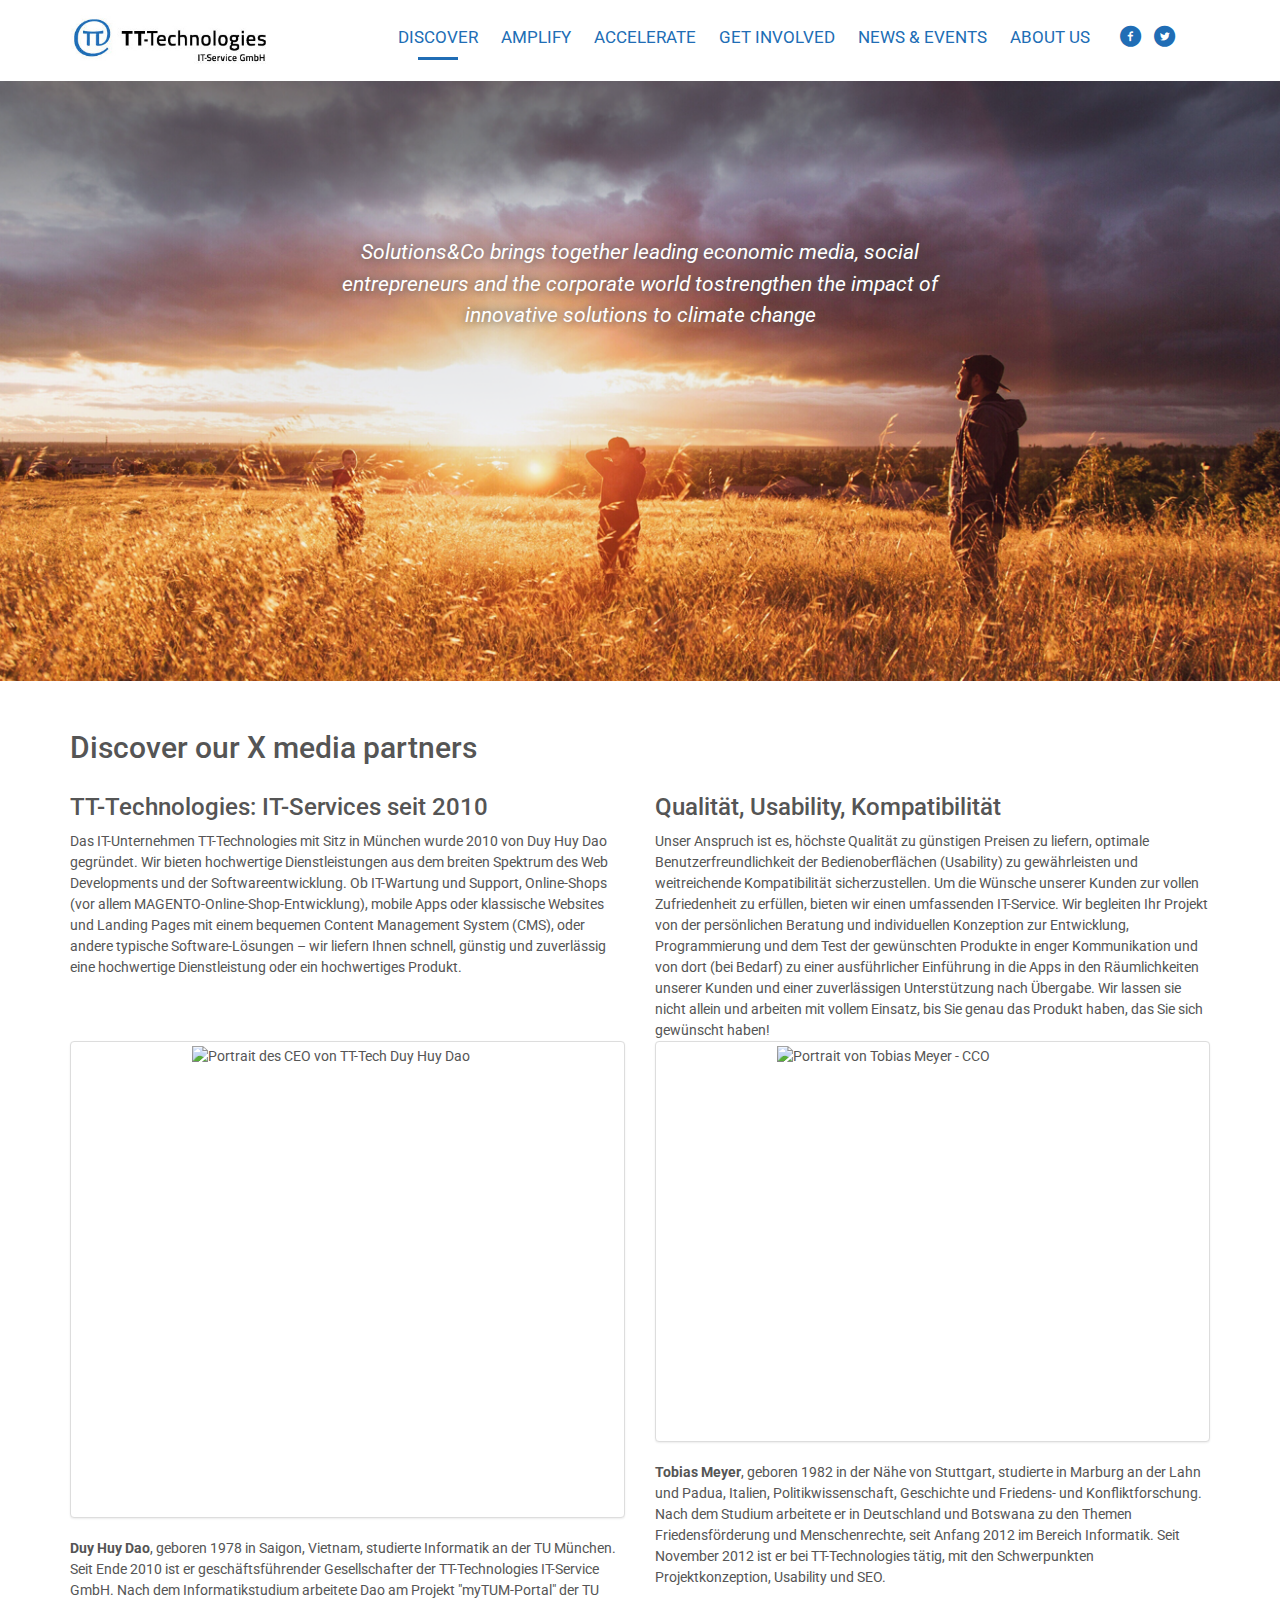
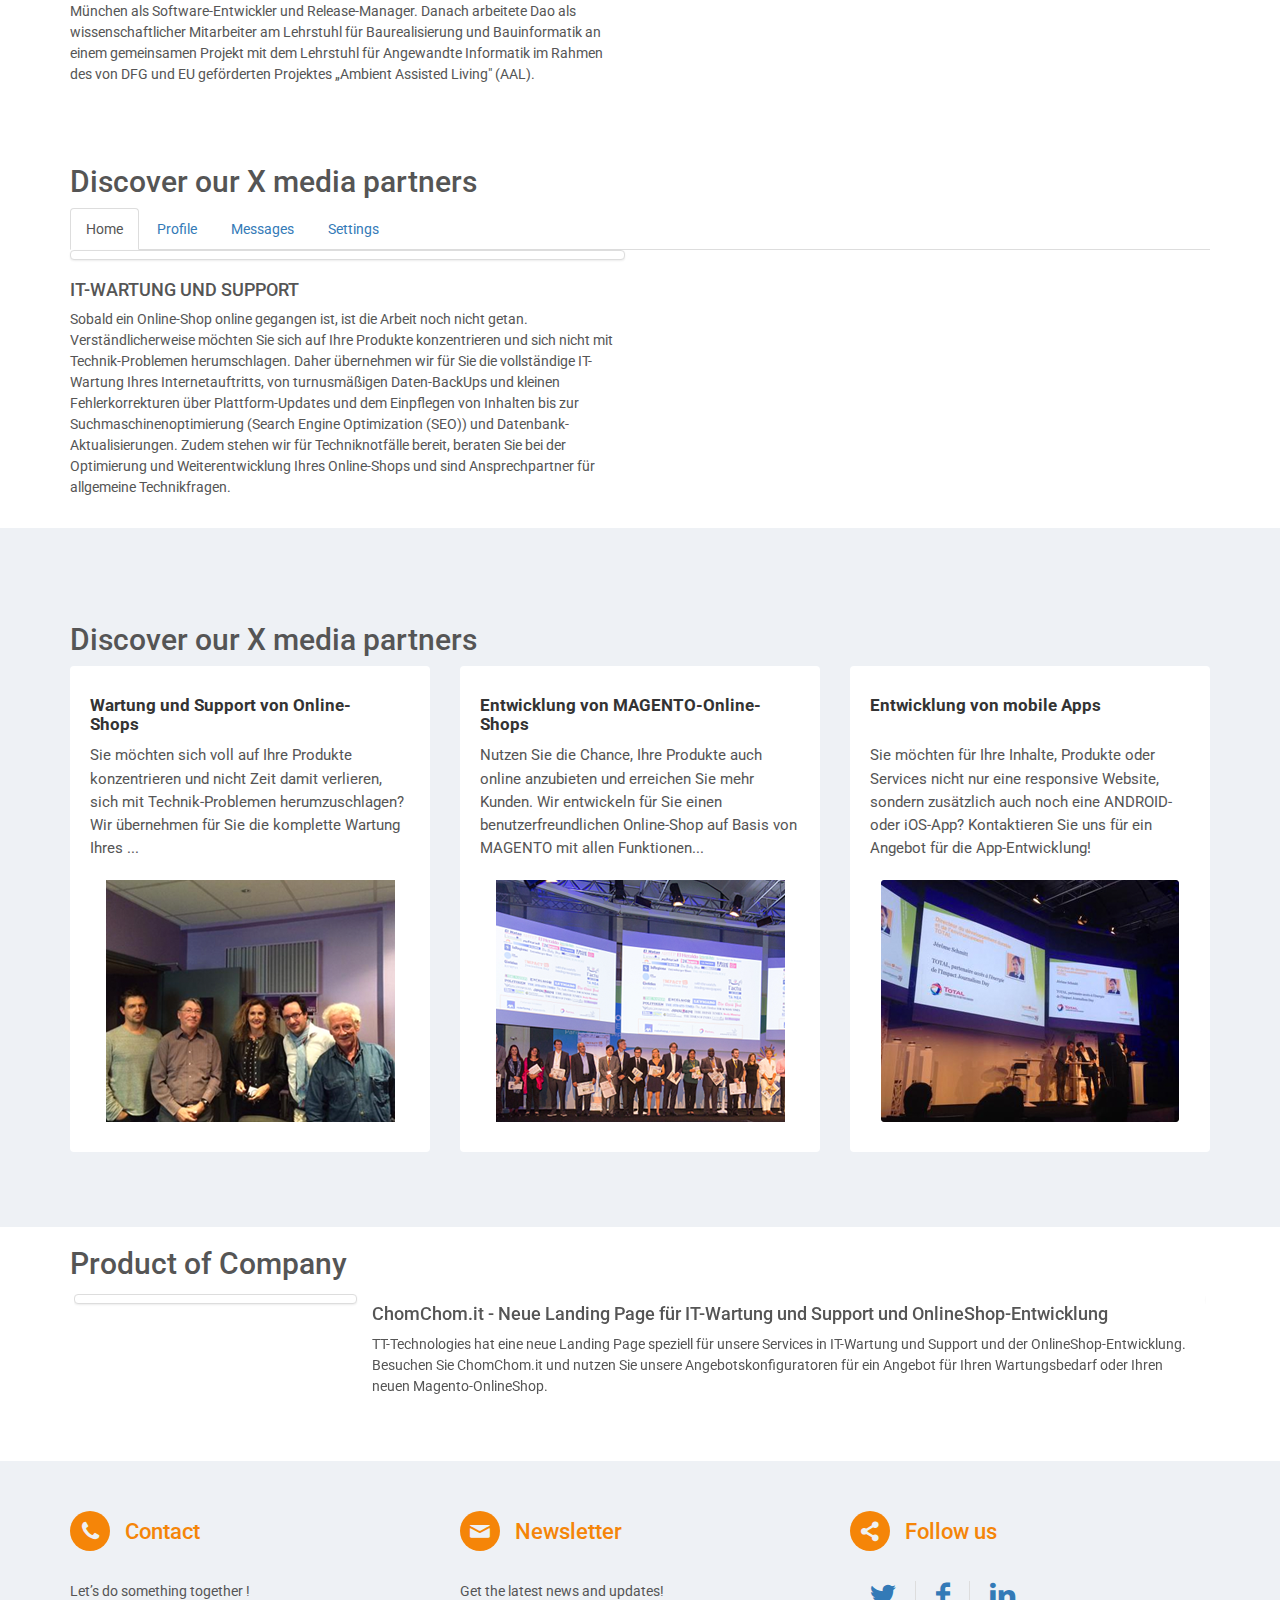
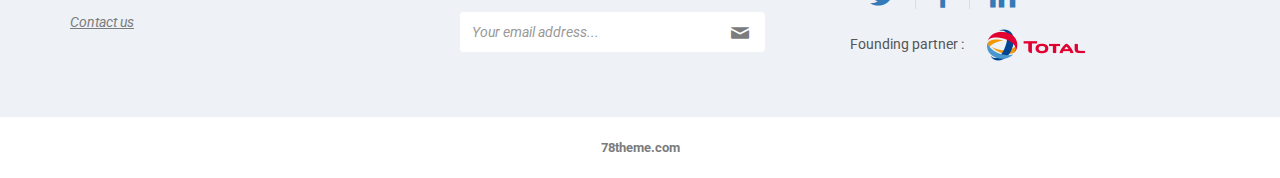
==== commit 1aabb61d: "css" ====
--- a/index.html
+++ b/index.html
@@ -82,13 +82,6 @@
                         <li class="sc-item twitter"><a href="#twitter"><i class="demo-icon icon-twitter-circled">&#xe802;</i></a>
                         </li>
                     </ul>
-                    <div id="lagauge" class="dropdown">
-                        <span data-toggle="dropdown">Fr</span>
-                        <ul class="dropdown-menu">
-                            <li class="item-lag"><a href="lang=fr">En</a></li>
-                            <li class="item-lag"><a href="lang=fr">Vi</a></li>
-                        </ul>
-                    </div>
                 </div>
                 <button class="hidden" id="menu-mobile"><i class="fa fa-bars" aria-hidden="true"></i></button>
             </div>
@@ -104,42 +97,82 @@
     </header>
     <section id="content" class="site-content">
         <div id="about-us">
-            <div class="container">
-                <h2 class="title">Discover our X media partners</h2>
-                <div class="row">
-                    <div class="col-xs-6 col-sm-6 col-md-6 col-lg-6">
-                        <h3>TT-Technologies: IT-Services seit 2010</h3>
-                        Das IT-Unternehmen TT-Technologies mit Sitz in München wurde 2010 von Duy Huy Dao gegründet. Wir bieten hochwertige Dienstleistungen aus dem breiten Spektrum des Web Developments und der Softwareentwicklung.
-                        Ob IT-Wartung und Support, Online-Shops (vor allem MAGENTO-Online-Shop-Entwicklung), mobile Apps oder klassische Websites und Landing Pages mit einem bequemen Content Management System (CMS), oder andere typische Software-Lösungen – wir liefern Ihnen schnell, günstig und zuverlässig eine hochwertige Dienstleistung oder ein hochwertiges Produkt.
-
-                    </div>
-                    <div class="col-xs-6 col-sm-6 col-md-6 col-lg-6">
-                        <h3>Qualität, Usability, Kompatibilität +            <div class="row-heading">
+                <div class="container">
+                    <h2 class="title">Discover our X media partners</h2>
+                </div>
+            </div>
+            <div class="row-1">
+                <div class="container">
+                    <div class="row">
+                        <div class="col-xs-6 col-sm-6 col-md-6 col-lg-6">
+                            <h3>TT-Technologies: IT-Services seit 2010</h3>
+                            Das IT-Unternehmen TT-Technologies mit Sitz in München wurde 2010 von Duy Huy Dao gegründet.
+                            Wir bieten hochwertige Dienstleistungen aus dem breiten Spektrum des Web Developments und
+                            der Softwareentwicklung.
+                            Ob IT-Wartung und Support, Online-Shops (vor allem MAGENTO-Online-Shop-Entwicklung), mobile
+                            Apps oder klassische Websites und Landing Pages mit einem bequemen Content Management System
+                            (CMS), oder andere typische Software-Lösungen – wir liefern Ihnen schnell, günstig und
+                            zuverlässig eine hochwertige Dienstleistung oder ein hochwertiges Produkt.
+
+                        </div>
+                        <div class="col-xs-6 col-sm-6 col-md-6 col-lg-6">
+                            <h3>Qualität, Usability, Kompatibilität  </h3>
-                        Unser Anspruch ist es, höchste Qualität zu günstigen Preisen zu liefern, optimale Benutzerfreundlichkeit der Bedienoberflächen (Usability) zu gewährleisten und weitreichende Kompatibilität sicherzustellen. Um die Wünsche unserer Kunden zur vollen Zufriedenheit zu erfüllen, bieten wir einen umfassenden IT-Service.
-                        Wir begleiten Ihr Projekt von der persönlichen Beratung und individuellen Konzeption zur Entwicklung, Programmierung und dem Test der gewünschten Produkte in enger Kommunikation und von dort (bei Bedarf) zu einer ausführlicher Einführung in die Apps in den Räumlichkeiten unserer Kunden und einer zuverlässigen Unterstützung nach Übergabe.
-
-                        Wir lassen sie nicht allein und arbeiten mit vollem Einsatz, bis Sie genau das Produkt haben, das Sie sich gewünscht haben!
-                    </div>
-                </div>
-                <div class="row">
-                    <div class="col-xs-6 col-sm-6 col-md-6 col-lg-6 left-position">
-                        <div class="thumbnail awatar">
-                            <img title="Duy Huy Dao" src="http://www.tt-tech.de/tl_files/images/Portrait_Duy%20Huy%20Dao.jpg" alt="Portrait des CEO von TT-Tech Duy Huy Dao" width="311" height="467" style="margin-top: 0px; opacity: 1;">
-                        </div>
-                        <div class="desc">
-                            <b>Duy Huy Dao</b>, geboren 1978 in Saigon, Vietnam, studierte Informatik an der TU München. Seit Ende 2010 ist er geschäftsführender Gesellschafter der TT-Technologies IT-Service GmbH.
-                            Nach dem Informatikstudium arbeitete Dao am Projekt "myTUM-Portal" der TU München als Software-Entwickler und Release-Manager. Danach arbeitete Dao als wissenschaftlicher Mitarbeiter am Lehrstuhl für Baurealisierung und Bauinformatik an einem gemeinsamen Projekt mit dem Lehrstuhl für Angewandte Informatik im Rahmen des von DFG und EU geförderten Projektes „Ambient Assisted Living" (AAL).
-                        </div>
-                    </div>
-                    <div class="col-xs-6 col-sm-6 col-md-6 col-lg-6 right-position">
-                        <div class="thumbnail awatar">
-                            <img title="Tobias Meyer - Chief Concept Officer" src="http://www.tt-tech.de/tl_files/images/Tobias_Meyer_small.jpg" alt="Portrait von Tobias Meyer - CCO" width="311" height="391" style="margin-top: 0px; opacity: 1;">
-                        </div>
-                        <div class="desc">
-                            <b>Tobias Meyer</b>, geboren 1982 in der Nähe von Stuttgart, studierte in Marburg an der Lahn und Padua, Italien, Politikwissenschaft, Geschichte und Friedens- und Konfliktforschung.
-
-                            Nach dem Studium arbeitete er in Deutschland und Botswana zu den Themen Friedensförderung und Menschenrechte, seit Anfang 2012 im Bereich Informatik. Seit November 2012 ist er bei TT-Technologies tätig, mit den Schwerpunkten Projektkonzeption, Usability und SEO.
+                            Unser Anspruch ist es, höchste Qualität zu günstigen Preisen zu liefern, optimale
+                            Benutzerfreundlichkeit der Bedienoberflächen (Usability) zu gewährleisten und weitreichende
+                            Kompatibilität sicherzustellen. Um die Wünsche unserer Kunden zur vollen Zufriedenheit zu
+                            erfüllen, bieten wir einen umfassenden IT-Service.
+                            Wir begleiten Ihr Projekt von der persönlichen Beratung und individuellen Konzeption zur
+                            Entwicklung, Programmierung und dem Test der gewünschten Produkte in enger Kommunikation und
+                            von dort (bei Bedarf) zu einer ausführlicher Einführung in die Apps in den Räumlichkeiten
+                            unserer Kunden und einer zuverlässigen Unterstützung nach Übergabe.
+
+                            Wir lassen sie nicht allein und arbeiten mit vollem Einsatz, bis Sie genau das Produkt
+                            haben, das Sie sich gewünscht haben!
+                        </div>
+                    </div>
+
+                </div>
+            </div>
+            <div class="row-2">
+                <div class="container">
+                    <div class="row">
+                        <div class="col-xs-6 col-sm-6 col-md-6 col-lg-6 left-position">
+                            <div class="thumbnail awatar">
+                                <img title="Duy Huy Dao"
+                                     src="http://www.tt-tech.de/tl_files/images/Portrait_Duy%20Huy%20Dao.jpg"
+                                     alt="Portrait des CEO von TT-Tech Duy Huy Dao" width="311" height="467"
+                                     style="margin-top: 0px; opacity: 1;">
+                            </div>
+                            <div class="desc">
+                                <b>Duy Huy Dao</b>, geboren 1978 in Saigon, Vietnam, studierte Informatik an der TU
+                                München. Seit Ende 2010 ist er geschäftsführender Gesellschafter der TT-Technologies
+                                IT-Service GmbH.
+                                Nach dem Informatikstudium arbeitete Dao am Projekt "myTUM-Portal" der TU München als
+                                Software-Entwickler und Release-Manager. Danach arbeitete Dao als wissenschaftlicher
+                                Mitarbeiter am Lehrstuhl für Baurealisierung und Bauinformatik an einem gemeinsamen
+                                Projekt mit dem Lehrstuhl für Angewandte Informatik im Rahmen des von DFG und EU
+                                geförderten Projektes „Ambient Assisted Living" (AAL).
+                            </div>
+                        </div>
+                        <div class="col-xs-6 col-sm-6 col-md-6 col-lg-6 right-position">
+                            <div class="thumbnail awatar">
+                                <img title="Tobias Meyer - Chief Concept Officer"
+                                     src="http://www.tt-tech.de/tl_files/images/Tobias_Meyer_small.jpg"
+                                     alt="Portrait von Tobias Meyer - CCO" width="311" height="391"
+                                     style="margin-top: 0px; opacity: 1;">
+                            </div>
+                            <div class="desc">
+                                <b>Tobias Meyer</b>, geboren 1982 in der Nähe von Stuttgart, studierte in Marburg an der
+                                Lahn und Padua, Italien, Politikwissenschaft, Geschichte und Friedens- und
+                                Konfliktforschung.
+
+                                Nach dem Studium arbeitete er in Deutschland und Botswana zu den Themen
+                                Friedensförderung und Menschenrechte, seit Anfang 2012 im Bereich Informatik. Seit
+                                November 2012 ist er bei TT-Technologies tätig, mit den Schwerpunkten Projektkonzeption,
+                                Usability und SEO.
+                            </div>
                         </div>
                     </div>
                 </div>
@@ -150,10 +183,14 @@
                 <h2 class="title">Discover our X media partners</h2>
                 <!-- Nav tabs -->
                 <ul class="nav nav-tabs" role="tablist">
-                    <li role="presentation" class="active"><a href="#home" aria-controls="home" role="tab" data-toggle="tab">Home</a></li>
-                    <li role="presentation"><a href="#profile" aria-controls="profile" role="tab" data-toggle="tab">Profile</a></li>
-                    <li role="presentation"><a href="#messages" aria-controls="messages" role="tab" data-toggle="tab">Messages</a></li>
-                    <li role="presentation"><a href="#settings" aria-controls="settings" role="tab" data-toggle="tab">Settings</a></li>
+                    <li role="presentation" class="active"><a href="#home" aria-controls="home" role="tab"
+                                                              data-toggle="tab">Home</a></li>
+                    <li role="presentation"><a href="#profile" aria-controls="profile" role="tab" data-toggle="tab">Profile</a>
+                    </li>
+                    <li role="presentation"><a href="#messages" aria-controls="messages" role="tab" data-toggle="tab">Messages</a>
+                    </li>
+                    <li role="presentation"><a href="#settings" aria-controls="settings" role="tab" data-toggle="tab">Settings</a>
+                    </li>
                 </ul>
                 <div class="tab-content">
                     <div role="tabpanel" class="tab-pane fade in active category-detail" id="home">
@@ -164,8 +201,15 @@
                                 </div>
                                 <div class="desc">
                                     <h4>IT-WARTUNG UND SUPPORT</h4>
-                                    Sobald ein Online-Shop online gegangen ist, ist die Arbeit noch nicht getan. Verständlicherweise möchten Sie sich auf Ihre Produkte konzentrieren und sich nicht mit Technik-Problemen herumschlagen.
-                                    Daher übernehmen wir für Sie die vollständige IT-Wartung Ihres Internetauftritts, von turnusmäßigen Daten-BackUps und kleinen Fehlerkorrekturen über Plattform-Updates und dem Einpflegen von Inhalten bis zur Suchmaschinenoptimierung (Search Engine Optimization (SEO)) und Datenbank-Aktualisierungen. Zudem stehen wir für Techniknotfälle bereit, beraten Sie bei der Optimierung und Weiterentwicklung Ihres Online-Shops und sind Ansprechpartner für allgemeine Technikfragen.
+                                    Sobald ein Online-Shop online gegangen ist, ist die Arbeit noch nicht getan.
+                                    Verständlicherweise möchten Sie sich auf Ihre Produkte konzentrieren und sich nicht
+                                    mit Technik-Problemen herumschlagen.
+                                    Daher übernehmen wir für Sie die vollständige IT-Wartung Ihres Internetauftritts,
+                                    von turnusmäßigen Daten-BackUps und kleinen Fehlerkorrekturen über Plattform-Updates
+                                    und dem Einpflegen von Inhalten bis zur Suchmaschinenoptimierung (Search Engine
+                                    Optimization (SEO)) und Datenbank-Aktualisierungen. Zudem stehen wir für
+                                    Techniknotfälle bereit, beraten Sie bei der Optimierung und Weiterentwicklung Ihres
+                                    Online-Shops und sind Ansprechpartner für allgemeine Technikfragen.
                                 </div>
                             </div>
                             <div class="col-xs-6 col-sm-6 col-md-6 col-lg-6">
@@ -180,8 +224,14 @@
                             </div>
                             <div class="desc">
                                 <h4 class="title">WEBSHOPS</h4>
-                                Wir entwickeln Ihren Online-Shop speziell ausgerichtet auf Ihre Vorstellungen und Anforderungen, damit Sie optimal Ihre Kunden erreichen auf Basis von MAGENTO mit hochwertigen Erweiterungen (Extensions) von anderen Anbietern und aus eigener Entwicklung.
-                                Die Umsetzung des Shops beinhaltet selbstverständlich ebenfalls die Anpassung der Benutzeroberfläche an alle möglichen Endgeräte (Responsive Design) mit attraktiven Online-Shop-Layouts und zudem eine Suchmaschinenoptimierung (Search Engine Optimization (SEO)), damit Sie noch besser im Netz gefunden werden.
+                                Wir entwickeln Ihren Online-Shop speziell ausgerichtet auf Ihre Vorstellungen und
+                                Anforderungen, damit Sie optimal Ihre Kunden erreichen auf Basis von MAGENTO mit
+                                hochwertigen Erweiterungen (Extensions) von anderen Anbietern und aus eigener
+                                Entwicklung.
+                                Die Umsetzung des Shops beinhaltet selbstverständlich ebenfalls die Anpassung der
+                                Benutzeroberfläche an alle möglichen Endgeräte (Responsive Design) mit attraktiven
+                                Online-Shop-Layouts und zudem eine Suchmaschinenoptimierung (Search Engine Optimization
+                                (SEO)), damit Sie noch besser im Netz gefunden werden.
                             </div>
                         </div>
                         <div class="col-xs-6 col-sm-6 col-md-6 col-lg-6">
@@ -195,7 +245,10 @@
                             </div>
                             <div class="desc">
                                 <h4 class="title">(MOBILE) APPS</h4>
-                                Internetnutzung ist inzwischen vor allem die mobile Nutzung auf Smartphones und Tablets. Wenn Sie neben einer responsiven Website Ihren Kunden für Ihre Produkte oder Services noch eine eigenständige App anbieten möchten, übernehmen wir für Sie die Umsetzung (für iOS und ANDROID).
+                                Internetnutzung ist inzwischen vor allem die mobile Nutzung auf Smartphones und Tablets.
+                                Wenn Sie neben einer responsiven Website Ihren Kunden für Ihre Produkte oder Services
+                                noch eine eigenständige App anbieten möchten, übernehmen wir für Sie die Umsetzung (für
+                                iOS und ANDROID).
                             </div>
                         </div>
                         <div class="col-xs-6 col-sm-6 col-md-6 col-lg-6">
@@ -209,8 +262,12 @@
                             </div>
                             <div class="desc">
                                 <h4 class="title">BLOGS UND LANDING PAGES </h4>
-                                <p>Um mit den eigenen Produkten oder Dienstleistungen im Netz sichtbarer zu werden, lohnt es, nicht nur über einen Online-Shop, sondern über mehrere Kanäle mit Kunden, Partnern und Interessierten den Kontakt und Austausch zu suchen.</p>
-                                <p>TT-Technologies berät Sie zu den Möglichkeiten der Firmenpräsentation und richtet für Sie z.B. ein Webportal, eine Landing Page für spezifische Produkte oder ein Blog ein.</p>
+                                <p>Um mit den eigenen Produkten oder Dienstleistungen im Netz sichtbarer zu werden,
+                                    lohnt es, nicht nur über einen Online-Shop, sondern über mehrere Kanäle mit Kunden,
+                                    Partnern und Interessierten den Kontakt und Austausch zu suchen.</p>
+                                <p>TT-Technologies berät Sie zu den Möglichkeiten der Firmenpräsentation und richtet für
+                                    Sie z.B. ein Webportal, eine Landing Page für spezifische Produkte oder ein Blog
+                                    ein.</p>
                             </div>
                         </div>
                         <div class="col-xs-6 col-sm-6 col-md-6 col-lg-6">
@@ -224,7 +281,11 @@
                             </div>
                             <div class="desc">
                                 <h4 class="title">ENTWICKLUNG VON ONLINE-SHOP-MODULEN</h4>
-                                Neben der Entwicklung von MAGENTO-Online-Shops in Kombination mit nützlichen Funktionalitäten durch MAGENTO Extensions andere Anbieter, entwickeln wir auch selbst Erweiterungen für das eCommerce-System. Wenn Sie für Ihren Online-Shop spezifische Anforderungen haben und dafür eine spezielle Erweiterung haben möchten, erarbeiten wir zusammen mit Ihnen das Konzept und setzen es für Sie um.
+                                Neben der Entwicklung von MAGENTO-Online-Shops in Kombination mit nützlichen
+                                Funktionalitäten durch MAGENTO Extensions andere Anbieter, entwickeln wir auch selbst
+                                Erweiterungen für das eCommerce-System. Wenn Sie für Ihren Online-Shop spezifische
+                                Anforderungen haben und dafür eine spezielle Erweiterung haben möchten, erarbeiten wir
+                                zusammen mit Ihnen das Konzept und setzen es für Sie um.
                             </div>
                         </div>
                         <div class="col-xs-6 col-sm-6 col-md-6 col-lg-6">
@@ -238,7 +299,13 @@
                             </div>
                             <div class="desc">
                                 <h4 class="title">ANBINDUNG AN MARKETPLACES </h4>
-                                Damit man eine wachsende Zahl von Kunden erreicht, ist es sehr zu empfehlen, neben einem attraktiven Online-Shop die eigenen Produkte über Schnittstellen auch auf anderen Marketplaces wie Ebay oder Amazon anzubieten. Zudem bietet sich die Verknüpfung eines Warenwirtschaftssystems an, wenn eine größere Produktvielfalt und hohe Verkaufszahlen erreicht werden. Wir führen für Sie die Integration all dieser Schnittstellen durch, und durch automatisierte Prozesse erreichen Sie mit nur wenig Zeitaufwand eine große Reichweite Ihrer Produkte und eine optimale Warenverwaltung.
+                                Damit man eine wachsende Zahl von Kunden erreicht, ist es sehr zu empfehlen, neben einem
+                                attraktiven Online-Shop die eigenen Produkte über Schnittstellen auch auf anderen
+                                Marketplaces wie Ebay oder Amazon anzubieten. Zudem bietet sich die Verknüpfung eines
+                                Warenwirtschaftssystems an, wenn eine größere Produktvielfalt und hohe Verkaufszahlen
+                                erreicht werden. Wir führen für Sie die Integration all dieser Schnittstellen durch, und
+                                durch automatisierte Prozesse erreichen Sie mit nur wenig Zeitaufwand eine große
+                                Reichweite Ihrer Produkte und eine optimale Warenverwaltung.
                             </div>
                         </div>
                         <div class="col-xs-6 col-sm-6 col-md-6 col-lg-6">
@@ -255,11 +322,14 @@
                     <div class="col-xs-12 col-sm-4 col-md-4 col-lg-4 post post-social">
                         <div class="wrap">
                             <div class="head">
-                                <h3 class="title post-title social-title"><a href="#">Wartung und Support von Online-Shops</a></h3>
+                                <h3 class="title post-title social-title"><a href="#">Wartung und Support von
+                                    Online-Shops</a></h3>
                                 <a href="#" class="reac-more"><i class="fa fa-external-link" aria-hidden="true"></i></a>
                             </div>
                             <div class="desc">
-                                Sie möchten sich voll auf Ihre Produkte konzentrieren und nicht Zeit damit verlieren, sich mit Technik-Problemen herumzuschlagen? Wir übernehmen für Sie die komplette Wartung Ihres ...
+                                Sie möchten sich voll auf Ihre Produkte konzentrieren und nicht Zeit damit verlieren,
+                                sich mit Technik-Problemen herumzuschlagen? Wir übernehmen für Sie die komplette Wartung
+                                Ihres ...
                             </div>
                             <div class="thumbnail">
                                 <img src="./img/post-1.png" alt="Sparknews @sparknews  25 sept.">
@@ -269,11 +339,14 @@
                     <div class="col-xs-12 col-sm-4 col-md-4 col-lg-4 post post-social">
                         <div class="wrap">
                             <div class="head">
-                                <h3 class="title post-title social-title"><a href="#">Entwicklung von MAGENTO-Online-Shops</a></h3>
+                                <h3 class="title post-title social-title"><a href="#">Entwicklung von
+                                    MAGENTO-Online-Shops</a></h3>
                                 <a href="#" class="reac-more"><i class="fa fa-external-link" aria-hidden="true"></i></a>
                             </div>
                             <div class="desc">
-                                Nutzen Sie die Chance, Ihre Produkte auch online anzubieten und erreichen Sie mehr Kunden. Wir entwickeln für Sie einen benutzerfreundlichen Online-Shop auf Basis von MAGENTO mit allen Funktionen...
+                                Nutzen Sie die Chance, Ihre Produkte auch online anzubieten und erreichen Sie mehr
+                                Kunden. Wir entwickeln für Sie einen benutzerfreundlichen Online-Shop auf Basis von
+                                MAGENTO mit allen Funktionen...
                             </div>
                             <div class="thumbnail">
                                 <img src="./img/post-2.png"
@@ -284,11 +357,14 @@
                     <div class="col-xs-12 col-sm-4 col-md-4 col-lg-4 post post-social">
                         <div class="wrap">
                             <div class="head">
-                                <h3 class="title post-title social-title"><a href="#">Entwicklung von mobile Apps</a></h3>
+                                <h3 class="title post-title social-title"><a href="#">Entwicklung von mobile Apps</a>
+                                </h3>
                                 <a href="#" class="reac-more"><i class="fa fa-external-link" aria-hidden="true"></i></a>
                             </div>
                             <div class="desc">
-                                Sie möchten für Ihre Inhalte, Produkte oder Services nicht nur eine responsive Website, sondern zusätzlich auch noch eine ANDROID- oder iOS-App? Kontaktieren Sie uns für ein Angebot für die App-Entwicklung!
+                                Sie möchten für Ihre Inhalte, Produkte oder Services nicht nur eine responsive Website,
+                                sondern zusätzlich auch noch eine ANDROID- oder iOS-App? Kontaktieren Sie uns für ein
+                                Angebot für die App-Entwicklung!
                             </div>
                             <div class="thumbnail">
                                 <img src="./img/post-3.png" alt="Sparknews @sparknews  8 sept.">
@@ -309,8 +385,12 @@
                                 <img src="" alt="">
                             </div>
                             <div class="col-xs-9 col-sm-9 col-md-9 col-lg-9">
-                                <h4 class="title">ChomChom.it - Neue Landing Page für IT-Wartung und Support und OnlineShop-Entwicklung</h4>
-                                TT-Technologies hat eine neue Landing Page speziell für unsere Services in IT-Wartung und Support und der OnlineShop-Entwicklung. Besuchen Sie ChomChom.it und nutzen Sie unsere Angebotskonfiguratoren für ein Angebot für Ihren Wartungsbedarf oder Ihren neuen Magento-OnlineShop.
+                                <h4 class="title">ChomChom.it - Neue Landing Page für IT-Wartung und Support und
+                                    OnlineShop-Entwicklung</h4>
+                                TT-Technologies hat eine neue Landing Page speziell für unsere Services in IT-Wartung
+                                und Support und der OnlineShop-Entwicklung. Besuchen Sie ChomChom.it und nutzen Sie
+                                unsere Angebotskonfiguratoren für ein Angebot für Ihren Wartungsbedarf oder Ihren neuen
+                                Magento-OnlineShop.
                             </div>
                         </li>
                         <li class="product-company row">
@@ -318,8 +398,12 @@
                                 <img src="" alt="">
                             </div>
                             <div class="col-xs-9 col-sm-9 col-md-9 col-lg-9">
-                                <h4 class="title">ChomChom.it - Neue Landing Page für IT-Wartung und Support und OnlineShop-Entwicklung</h4>
-                                TT-Technologies hat eine neue Landing Page speziell für unsere Services in IT-Wartung und Support und der OnlineShop-Entwicklung. Besuchen Sie ChomChom.it und nutzen Sie unsere Angebotskonfiguratoren für ein Angebot für Ihren Wartungsbedarf oder Ihren neuen Magento-OnlineShop.
+                                <h4 class="title">ChomChom.it - Neue Landing Page für IT-Wartung und Support und
+                                    OnlineShop-Entwicklung</h4>
+                                TT-Technologies hat eine neue Landing Page speziell für unsere Services in IT-Wartung
+                                und Support und der OnlineShop-Entwicklung. Besuchen Sie ChomChom.it und nutzen Sie
+                                unsere Angebotskonfiguratoren für ein Angebot für Ihren Wartungsbedarf oder Ihren neuen
+                                Magento-OnlineShop.
                             </div>
                         </li>
                         <li class="product-company row">
@@ -327,8 +411,12 @@
                                 <img src="" alt="">
                             </div>
                             <div class="col-xs-9 col-sm-9 col-md-9 col-lg-9">
-                                <h4 class="title">ChomChom.it - Neue Landing Page für IT-Wartung und Support und OnlineShop-Entwicklung</h4>
-                                TT-Technologies hat eine neue Landing Page speziell für unsere Services in IT-Wartung und Support und der OnlineShop-Entwicklung. Besuchen Sie ChomChom.it und nutzen Sie unsere Angebotskonfiguratoren für ein Angebot für Ihren Wartungsbedarf oder Ihren neuen Magento-OnlineShop.
+                                <h4 class="title">ChomChom.it - Neue Landing Page für IT-Wartung und Support und
+                                    OnlineShop-Entwicklung</h4>
+                                TT-Technologies hat eine neue Landing Page speziell für unsere Services in IT-Wartung
+                                und Support und der OnlineShop-Entwicklung. Besuchen Sie ChomChom.it und nutzen Sie
+                                unsere Angebotskonfiguratoren für ein Angebot für Ihren Wartungsbedarf oder Ihren neuen
+                                Magento-OnlineShop.
                             </div>
                         </li>
                         <!-- items mirrored twice, total of 12 -->
@@ -351,7 +439,8 @@
                         <p class="desc">Get the latest news and updates!</p>
                         <form id="form-newsletter" action="#newletter">
                             <div class="form-group">
-                              <input type="text" class="form-control" id="" placeholder="Your email address..."><button type="submit"><i class="demo-icon icon-mail">&#xe808;</i></button>
+                                <input type="text" class="form-control" id="" placeholder="Your email address...">
+                                <button type="submit"><i class="demo-icon icon-mail">&#xe808;</i></button>
                             </div>
                         </form>
                     </div>
@@ -372,18 +461,8 @@
         </div>
         <div id="site-info">
             <div class="container">
-                <nav id="footer-menu">
-                    <ul class="menu">
-                        <li class="menu-item"><a href="# Discover">Discover</a></li>
-                        <li class="menu-item"><a href="# Discover">Amplify</a></li>
-                        <li class="menu-item"><a href="# Discover">Accelerate</a></li>
-                        <li class="menu-item"><a href="# Discover">Get involved</a></li>
-                        <li class="menu-item"><a href="# Discover">News & Events</a></li>
-                        <li class="menu-item"><a href="# Discover">About us</a></li>
-                    </ul>
-                </nav>
                 <div id="copyright">
-                    <a href="#">Agence web Fidesio</a>
+                    <a href="http://78theme.com">78theme.com</a>
                 </div>
             </div>
         </div>
@@ -413,59 +492,48 @@
 //        });
 
         $window.load(function () {
-            $('#slider-partners').flexslider({
+            $('#slider-product-company').flexslider({
                 animation: "slide",
                 animationLoop: false,
-                itemWidth: 210,
-                itemMargin: 160,
                 controlNav: false,
                 prevText: "<i class=\"demo-icon icon-left-open-1\">&#xe813;</i>",           //String: Set the text for the "previous" directionNav item
                 nextText: "<i class=\"demo-icon icon-right-open-1\">&#xe814;</i>",
-                minItems: getGridSize(), // use function to pull in initial value
-                maxItems: getGridSize() // use function to pull in initial value
             });
         });
 
-        // check grid size on resize event
-        $window.resize(function () {
-            var gridSize = getGridSize();
-            flexslider.vars.minItems = gridSize;
-            flexslider.vars.maxItems = gridSize;
-        });
-
-        $(window).scroll(function() {
+        $(window).scroll(function () {
             var scrolling = $(window).scrollTop();
-            if(scrolling > 0){
-
-                if(!$('#masthead').hasClass('dup')){
-                    $('#masthead').addClass('dup').css('padding-top',$('#header').outerHeight());
+            if (scrolling > 0) {
+
+                if (!$('#masthead').hasClass('dup')) {
+                    $('#masthead').addClass('dup').css('padding-top', $('#header').outerHeight());
                 }
                 $('#header').addClass('fixed');
-            }else{
-                if($('#masthead').hasClass('dup')) {
-                   $('#masthead').removeClass('dup').css('padding-top',0);
+            } else {
+                if ($('#masthead').hasClass('dup')) {
+                    $('#masthead').removeClass('dup').css('padding-top', 0);
                 }
                 $('#header').removeClass('fixed');
             }
         });
 
-        $(document).click(function(){
+        $(document).click(function () {
             var button = $('#menu-mobile');
 
-            if(button.hasClass('active')) {
+            if (button.hasClass('active')) {
                 $('#primary-menu').removeClass('open');
                 button.removeClass('active');
                 button.html('<i class="fa fa-bars" aria-hidden="true"></i>');
             }
         });
-        $('#menu-mobile').click(function(event){
+        $('#menu-mobile').click(function (event) {
             event.preventDefault();
             event.stopPropagation();
-            if($(this).hasClass('active')){
+            if ($(this).hasClass('active')) {
                 $('#primary-menu').removeClass('open');
                 $(this).removeClass('active');
                 $(this).html('<i class="fa fa-bars" aria-hidden="true"></i>');
-            }else{
+            } else {
                 $('#primary-menu').addClass('open');
                 $(this).addClass('active');
                 $(this).html('<i class="fa fa-times" aria-hidden="true"></i>');
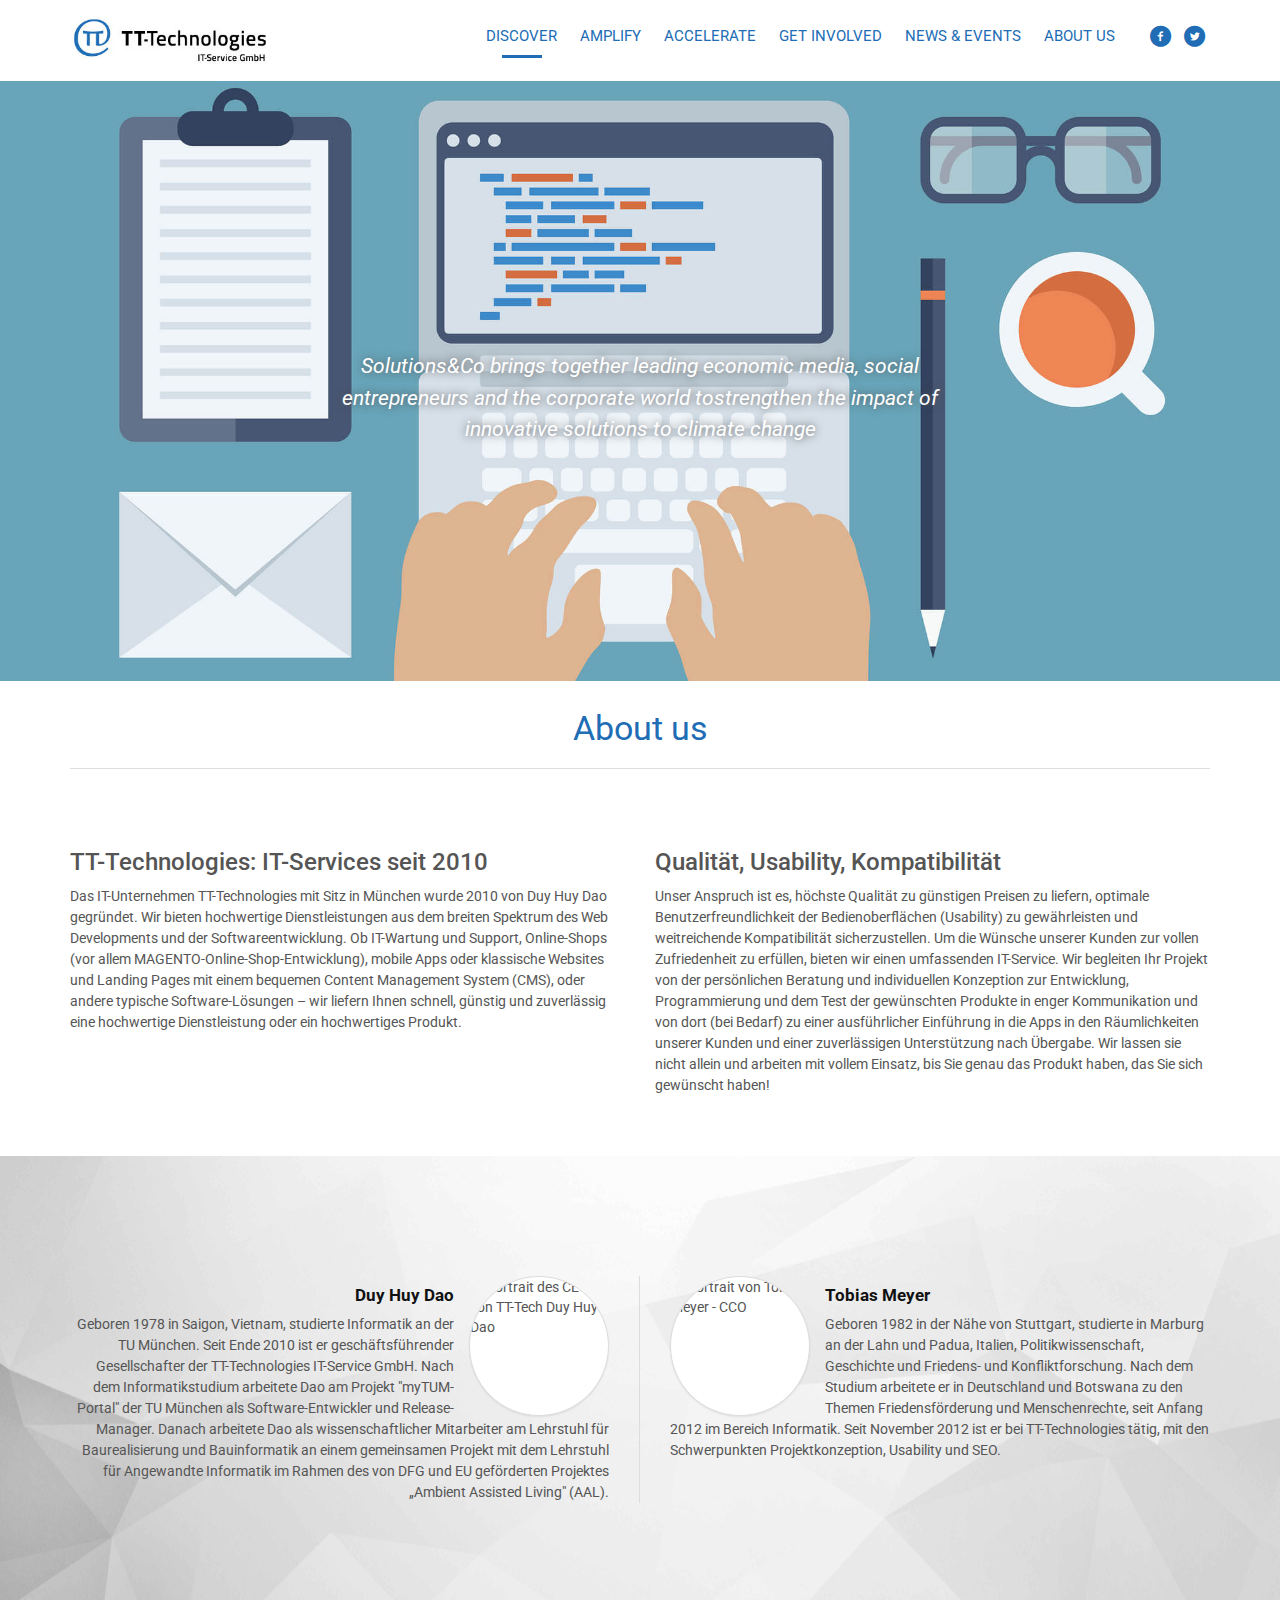
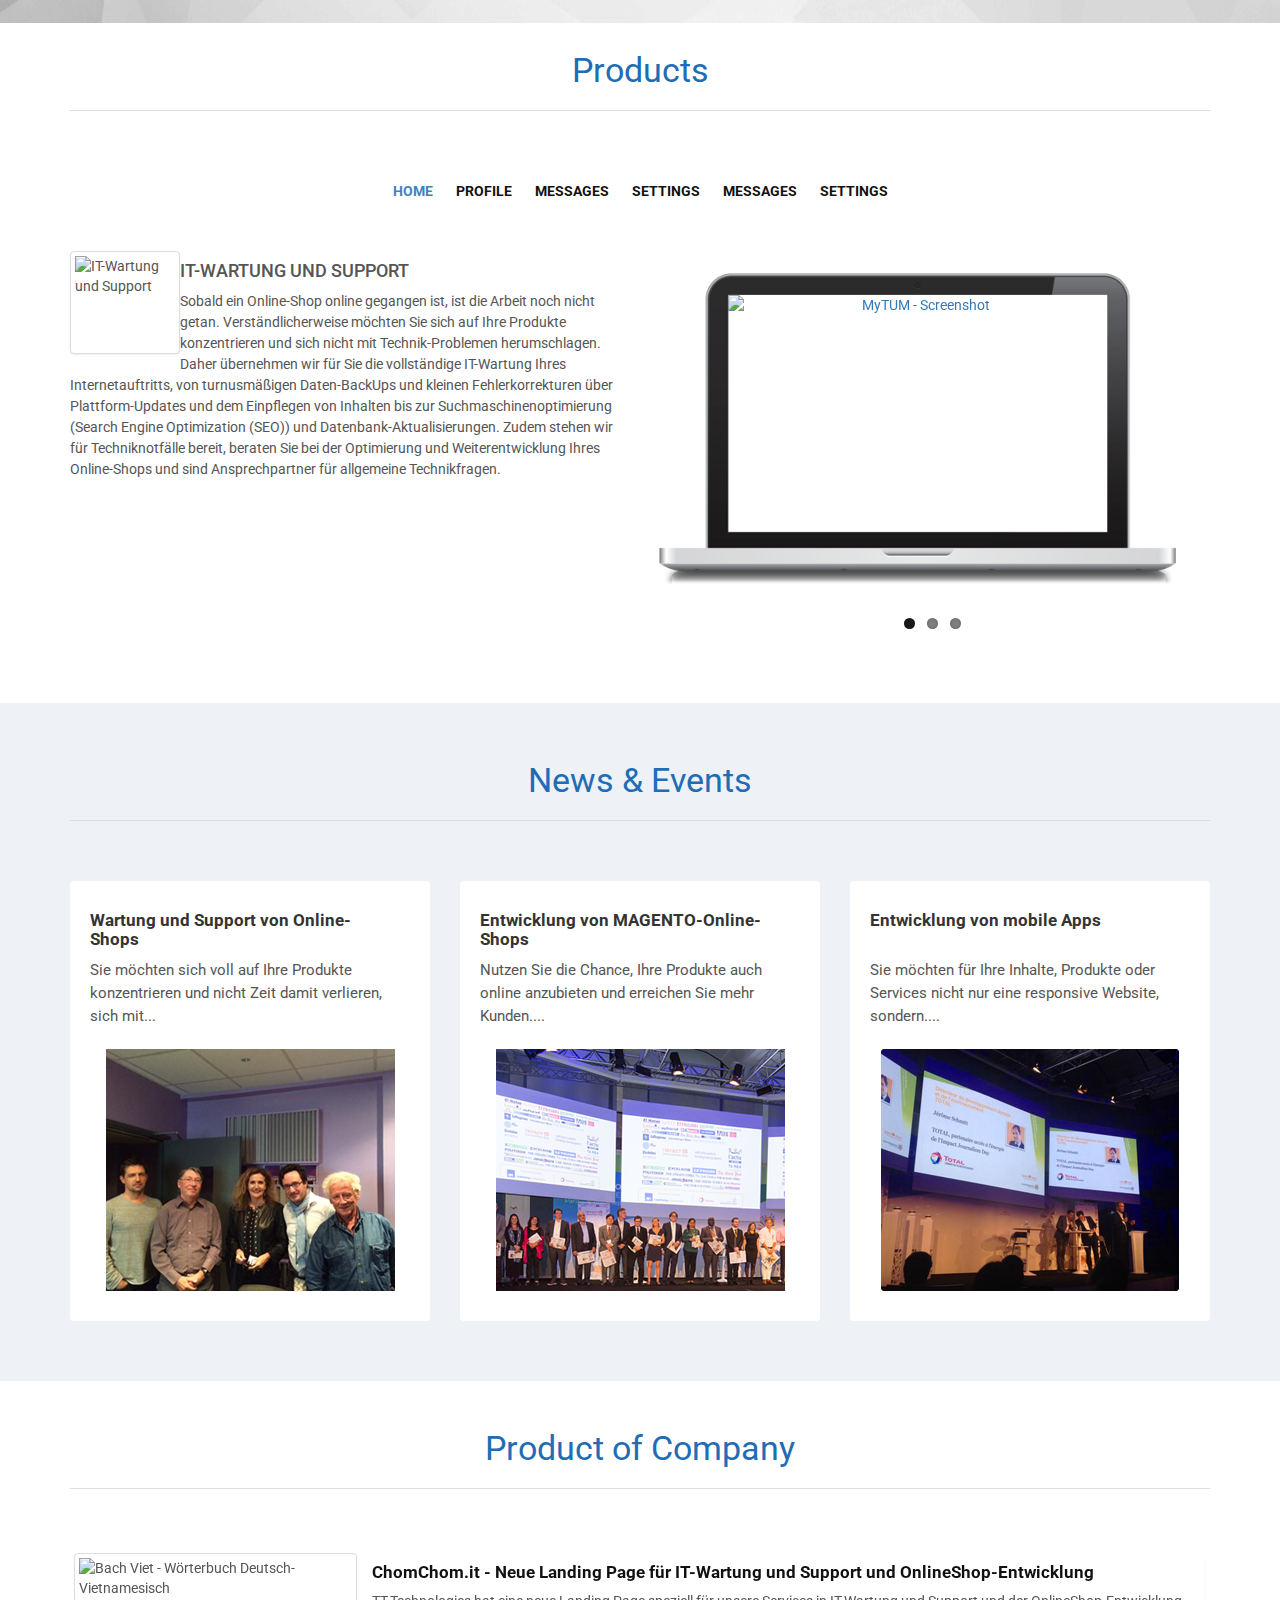
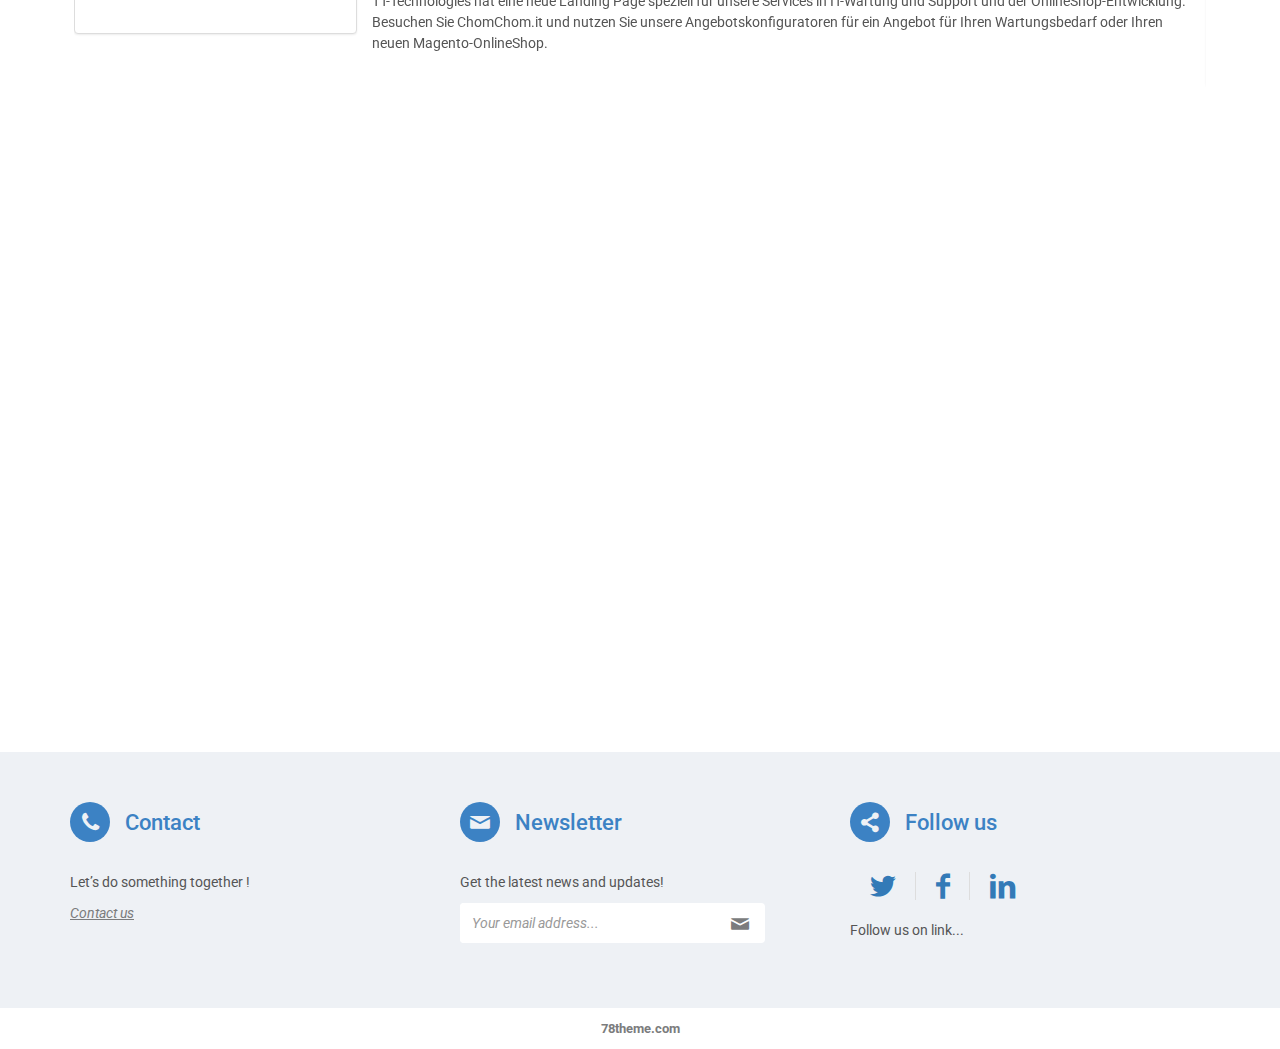
==== commit bbde98f2: "on going to homepage" ====
--- a/index.html
+++ b/index.html
@@ -99,7 +99,7 @@
         <div id="about-us">
             <div class="row-heading">
                 <div class="container">
-                    <h2 class="title">Discover our X media partners</h2>
+                    <h2 class="title heading">About us</h2>
                 </div>
             </div>
             <div class="row-1">
@@ -146,7 +146,8 @@
                                      style="margin-top: 0px; opacity: 1;">
                             </div>
                             <div class="desc">
-                                <b>Duy Huy Dao</b>, geboren 1978 in Saigon, Vietnam, studierte Informatik an der TU
+                                <h4 class="title">Duy Huy Dao</h4>
+                                Geboren 1978 in Saigon, Vietnam, studierte Informatik an der TU
                                 München. Seit Ende 2010 ist er geschäftsführender Gesellschafter der TT-Technologies
                                 IT-Service GmbH.
                                 Nach dem Informatikstudium arbeitete Dao am Projekt "myTUM-Portal" der TU München als
@@ -164,7 +165,8 @@
                                      style="margin-top: 0px; opacity: 1;">
                             </div>
                             <div class="desc">
-                                <b>Tobias Meyer</b>, geboren 1982 in der Nähe von Stuttgart, studierte in Marburg an der
+                                <h4 class="title">Tobias Meyer</h4>
+                                Geboren 1982 in der Nähe von Stuttgart, studierte in Marburg an der
                                 Lahn und Padua, Italien, Politikwissenschaft, Geschichte und Friedens- und
                                 Konfliktforschung.
 
@@ -178,26 +180,34 @@
                 </div>
             </div>
         </div>
-        <div id="about-us">
+        <div id="category-products">
             <div class="container">
-                <h2 class="title">Discover our X media partners</h2>
+                <h2 class="title heading">Products</h2>
                 <!-- Nav tabs -->
                 <ul class="nav nav-tabs" role="tablist">
-                    <li role="presentation" class="active"><a href="#home" aria-controls="home" role="tab"
-                                                              data-toggle="tab">Home</a></li>
-                    <li role="presentation"><a href="#profile" aria-controls="profile" role="tab" data-toggle="tab">Profile</a>
+                    <li role="presentation" class="active">
+                        <a href="#tb-support" aria-controls="home" data-slide="support" role="tab"
+                                                              data-toggle="tab">Home</a>
                     </li>
-                    <li role="presentation"><a href="#messages" aria-controls="messages" role="tab" data-toggle="tab">Messages</a>
+                    <li role="presentation"><a href="#tb-webshops" data-slide="webshops" aria-controls="profile" role="tab" data-toggle="tab">Profile</a>
                     </li>
-                    <li role="presentation"><a href="#settings" aria-controls="settings" role="tab" data-toggle="tab">Settings</a>
+                    <li role="presentation"><a href="#tb-mobile-app" data-slide="mobile-app" aria-controls="messages" role="tab" data-toggle="tab">Messages</a>
+                    </li>
+                    <li role="presentation"><a href="#tb-landing-page" data-slide="landing-page" aria-controls="settings" role="tab" data-toggle="tab">Settings</a>
+                    </li>
+                    <li role="presentation"><a href="#tb-entwicklung" data-slide="entwicklung" aria-controls="messages" role="tab" data-toggle="tab">Messages</a>
+                    </li>
+                    <li role="presentation"><a href="#tb-anbindung" data-slide="anbindung" aria-controls="settings" role="tab" data-toggle="tab">Settings</a>
                     </li>
                 </ul>
                 <div class="tab-content">
-                    <div role="tabpanel" class="tab-pane fade in active category-detail" id="home">
+                    <div role="tabpanel" class="tab-pane fade in active category-detail laptop" id="tb-support">
                         <div class="row">
                             <div class="col-xs-6 col-sm-6 col-md-6 col-lg-6">
-                                <div class="thumbnail">
-                                    <img src="" alt="">
+                                <div class="thumbnail pull-left">
+                                    <img style="vertical-align: bottom;" title="IT-Wartung und Support"
+                                         src="http://www.tt-tech.de/tl_files/images/wartung-und-support.png"
+                                         alt="IT-Wartung und Support" width="100" height="93">
                                 </div>
                                 <div class="desc">
                                     <h4>IT-WARTUNG UND SUPPORT</h4>
@@ -213,14 +223,35 @@
                                 </div>
                             </div>
                             <div class="col-xs-6 col-sm-6 col-md-6 col-lg-6">
-
-                            </div>
-                        </div>
-                    </div>
-                    <div role="tabpanel" class="tab-pane fade category-detail" id="profile">
-                        <div class="col-xs-6 col-sm-6 col-md-6 col-lg-6">
-                            <div class="thumbnail">
-                                <img src="" alt="">
+                                <div id="support" class="flexslider">
+                                    <ul class="slides">
+                                        <li>
+                                            <a href="#"><img
+                                                    src="http://www.tt-tech.de/tl_files/images/slidenew/tt-tech/MyTUM.jpg"
+                                                    width="690" height="418" alt="MyTUM - Screenshot" title="MyTUM"></a>
+                                        </li>
+                                        <li>
+                                            <a href="#"><img
+                                                    src="http://www.tt-tech.de/tl_files/images/slidenew/tt-tech/MyTUM.jpg"
+                                                    width="690" height="418" alt="MyTUM - Screenshot" title="MyTUM"></a>
+                                        </li>
+                                        <li>
+                                            <a href="#"><img
+                                                    src="http://www.tt-tech.de/tl_files/images/slidenew/tt-tech/MyTUM.jpg"
+                                                    width="690" height="418" alt="MyTUM - Screenshot" title="MyTUM"></a>
+                                        </li>
+                                    </ul>
+                                </div>
+                            </div>
+                        </div>
+                    </div>
+                    <div role="tabpanel" class="tab-pane fade category-detail laptop" id="tb-webshops">
+                        <div class="col-xs-6 col-sm-6 col-md-6 col-lg-6">
+                            <div class="thumbnail pull-left">
+                                <img style="vertical-align: bottom; margin-top: -3px; margin-bottom: 2px;"
+                                     title="WebShops" src="http://www.tt-tech.de/tl_files/images/magento-webshops.png"
+                                     alt="Wir entwickeln WebShops/Online-Shops - MAGENTO"
+                                     longdesc="Wir entwickeln WebShops/Online-Shops - MAGENTO" width="100" height="93">
                             </div>
                             <div class="desc">
                                 <h4 class="title">WEBSHOPS</h4>
@@ -235,13 +266,36 @@
                             </div>
                         </div>
                         <div class="col-xs-6 col-sm-6 col-md-6 col-lg-6">
-
-                        </div>
-                    </div>
-                    <div role="tabpanel" class="tab-pane fade category-detail" id="messages">
-                        <div class="col-xs-6 col-sm-6 col-md-6 col-lg-6">
-                            <div class="thumbnail">
-                                <img src="" alt="">
+                            <div id="webshops" class="flexslider">
+                                <ul class="slides">
+                                    <li>
+                                        <a href="#"><img
+                                                src="http://www.tt-tech.de/tl_files/images/slide/Saturn/Saturn1.jpg"
+                                                width="690" height="418" alt="Saturn.de - Technikbegeisterung"
+                                                title="Saturn.de - Technikbegeisterung"></a>
+                                    </li>
+                                    <li>
+                                        <a href="#"><img
+                                                src="http://www.tt-tech.de/tl_files/images/slide/Saturn/Saturn1.jpg"
+                                                width="690" height="418" alt="Saturn.de - Technikbegeisterung"
+                                                title="Saturn.de - Technikbegeisterung"></a>
+                                    </li>
+                                    <li>
+                                        <a href="#"><img
+                                                src="http://www.tt-tech.de/tl_files/images/slide/Saturn/Saturn1.jpg"
+                                                width="690" height="418" alt="Saturn.de - Technikbegeisterung"
+                                                title="Saturn.de - Technikbegeisterung"></a>
+                                    </li>
+                                </ul>
+                            </div>
+                        </div>
+                    </div>
+                    <div role="tabpanel" class="tab-pane fade category-detail mobile" id="tb-mobile-app">
+                        <div class="col-xs-6 col-sm-6 col-md-6 col-lg-6">
+                            <div class="thumbnail pull-left">
+                                <img style="vertical-align: bottom; margin-top: 6px; margin-bottom: 6px;"
+                                     title="(Mobile) Apps" src="http://www.tt-tech.de/tl_files/images/Mobile-Apps.png"
+                                     alt="(Mobile) Apps" width="100" height="93">
                             </div>
                             <div class="desc">
                                 <h4 class="title">(MOBILE) APPS</h4>
@@ -252,13 +306,33 @@
                             </div>
                         </div>
                         <div class="col-xs-6 col-sm-6 col-md-6 col-lg-6">
-
-                        </div>
-                    </div>
-                    <div role="tabpanel" class="tab-pane fade category-detail" id="settings">
-                        <div class="col-xs-6 col-sm-6 col-md-6 col-lg-6">
-                            <div class="thumbnail">
-                                <img src="" alt="">
+                            <div id="mobile-app" class="flexslider">
+                                <ul class="slides">
+                                    <li>
+                                        <a href="#"><img
+                                                src="http://www.tt-tech.de/tl_files/images/slide/Chip/Chip2.jpg"
+                                                width="320" height="480" alt="Chip" title="Chip"></a>
+                                    </li>
+                                    <li>
+                                        <a href="#"><img
+                                                src="http://www.tt-tech.de/tl_files/images/slide/Chip/Chip2.jpg"
+                                                width="320" height="480" alt="Chip" title="Chip"></a>
+                                    </li>
+                                    <li>
+                                        <a href="#"><img
+                                                src="http://www.tt-tech.de/tl_files/images/slide/Chip/Chip2.jpg"
+                                                width="320" height="480" alt="Chip" title="Chip"></a>
+                                    </li>
+                                </ul>
+                            </div>
+                        </div>
+                    </div>
+                    <div role="tabpanel" class="tab-pane fade category-detail laptop" id="tb-landing-page">
+                        <div class="col-xs-6 col-sm-6 col-md-6 col-lg-6">
+                            <div class="thumbnail pull-left">
+                                <img style="vertical-align: bottom;" title="Blogs und Landing Pages"
+                                     src="http://www.tt-tech.de/tl_files/images/blogs-landingpages.png"
+                                     alt="Blogs und Landing Pages" width="100" height="93">
                             </div>
                             <div class="desc">
                                 <h4 class="title">BLOGS UND LANDING PAGES </h4>
@@ -271,13 +345,34 @@
                             </div>
                         </div>
                         <div class="col-xs-6 col-sm-6 col-md-6 col-lg-6">
-
-                        </div>
-                    </div>
-                    <div role="tabpanel" class="tab-pane fade category-detail" id="settings">
-                        <div class="col-xs-6 col-sm-6 col-md-6 col-lg-6">
-                            <div class="thumbnail">
-                                <img src="" alt="">
+                            <div id="landing-page" class="flexslider">
+                                <ul class="slides">
+                                    <li>
+                                        <a href="#"><img
+                                                src="http://www.tt-tech.de/tl_files/images/slide/Themenwoche/Themenwoche_2.jpg"
+                                                width="690" height="418" alt="Themenwoche" title="Themenwoche"></a>
+                                    </li>
+                                    <li>
+                                        <a href="#"><img
+                                                src="http://www.tt-tech.de/tl_files/images/slide/Themenwoche/Themenwoche_2.jpg"
+                                                width="690" height="418" alt="Themenwoche" title="Themenwoche"></a>
+                                    </li>
+                                    <li>
+                                        <a href="#"><img
+                                                src="http://www.tt-tech.de/tl_files/images/slide/Themenwoche/Themenwoche_2.jpg"
+                                                width="690" height="418" alt="Themenwoche" title="Themenwoche"></a>
+                                    </li>
+                                </ul>
+                            </div>
+                        </div>
+                    </div>
+                    <div role="tabpanel" class="tab-pane fade category-detail laptop" id="tb-entwicklung">
+                        <div class="col-xs-6 col-sm-6 col-md-6 col-lg-6">
+                            <div class="thumbnail pull-left">
+                                <img style="vertical-align: bottom;" title="Entwicklung von Online-Shop-Modulen"
+                                     src="http://www.tt-tech.de/tl_files/images/magento-online-shop-module.png"
+                                     alt="Entwicklung von Online-Shop-Modulen"
+                                     longdesc="Entwicklung von Online-Shop-Modulen" width="100" height="93">
                             </div>
                             <div class="desc">
                                 <h4 class="title">ENTWICKLUNG VON ONLINE-SHOP-MODULEN</h4>
@@ -289,13 +384,35 @@
                             </div>
                         </div>
                         <div class="col-xs-6 col-sm-6 col-md-6 col-lg-6">
-
-                        </div>
-                    </div>
-                    <div role="tabpanel" class="tab-pane fade category-detail" id="settings">
-                        <div class="col-xs-6 col-sm-6 col-md-6 col-lg-6">
-                            <div class="thumbnail">
-                                <img src="" alt="">
+                            <div id="entwicklung" class="flexslider">
+                                <ul class="slides">
+                                    <li>
+                                        <a href="#"><img
+                                                src="http://www.tt-tech.de/tl_files/images/slide/Hundesitter/Hundesitter_1.jpg"
+                                                width="690" height="418" alt="Hundesitter" title="Hundesitter"></a>
+                                    </li>
+                                    <li>
+                                        <a href="#"><img
+                                                src="http://www.tt-tech.de/tl_files/images/slide/Hundesitter/Hundesitter_1.jpg"
+                                                width="690" height="418" alt="Hundesitter" title="Hundesitter"></a>
+                                    </li>
+                                    <li>
+                                        <a href="#"><img
+                                                src="http://www.tt-tech.de/tl_files/images/slide/Hundesitter/Hundesitter_1.jpg"
+                                                width="690" height="418" alt="Hundesitter" title="Hundesitter"></a>
+                                    </li>
+                                </ul>
+                            </div>
+                        </div>
+                    </div>
+                    <div role="tabpanel" class="tab-pane fade category-detail laptop" id="tb-anbindung">
+                        <div class="col-xs-6 col-sm-6 col-md-6 col-lg-6">
+                            <div class="thumbnail pull-left">
+                                <img style="vertical-align: bottom;" title="Anbindung an Marketplaces"
+                                     src="http://www.tt-tech.de/tl_files/images/marketplaces-warenwirtschaftssystem.png"
+                                     alt="Anbindung an Marketplaces - Amazon - Ebay - Warenwirtschaftssysteme"
+                                     longdesc="Anbindung an Marketplaces - Amazon - Ebay - Warenwirtschaftssysteme"
+                                     width="100" height="93">
                             </div>
                             <div class="desc">
                                 <h4 class="title">ANBINDUNG AN MARKETPLACES </h4>
@@ -309,7 +426,23 @@
                             </div>
                         </div>
                         <div class="col-xs-6 col-sm-6 col-md-6 col-lg-6">
-
+                            <div id="anbindung" class="flexslider">
+                                <ul class="slides">
+                                    <li>
+                                        <a href="#"><img src="http://www.tt-tech.de/tl_files/images/a7.jpg" width="690"
+                                                         height="418" alt="Ulysta - Screenshot" title="Ulysta"></a>
+                                    </li>
+                                    <li>
+                                        <a href="#"><img src="http://www.tt-tech.de/tl_files/images/a7.jpg" width="690"
+                                                         height="418" alt="Ulysta - Screenshot" title="Ulysta"></a>
+                                    </li>
+                                    <li>
+                                        <a href="#"><img src="http://www.tt-tech.de/tl_files/images/a7.jpg" width="690"
+                                                         height="418" alt="Ulysta - Screenshot" title="Ulysta"></a>
+                                    </li>
+
+                                </ul>
+                            </div>
                         </div>
                     </div>
                 </div>
@@ -317,7 +450,7 @@
         </div>
         <div id="social-posts" class="social-posts">
             <div class="container">
-                <h2 class="title">Discover our X media partners</h2>
+                <h2 class="title heading">News & Events</h2>
                 <div class="row">
                     <div class="col-xs-12 col-sm-4 col-md-4 col-lg-4 post post-social">
                         <div class="wrap">
@@ -328,8 +461,7 @@
                             </div>
                             <div class="desc">
                                 Sie möchten sich voll auf Ihre Produkte konzentrieren und nicht Zeit damit verlieren,
-                                sich mit Technik-Problemen herumzuschlagen? Wir übernehmen für Sie die komplette Wartung
-                                Ihres ...
+                                sich mit...
                             </div>
                             <div class="thumbnail">
                                 <img src="./img/post-1.png" alt="Sparknews @sparknews  25 sept.">
@@ -345,8 +477,7 @@
                             </div>
                             <div class="desc">
                                 Nutzen Sie die Chance, Ihre Produkte auch online anzubieten und erreichen Sie mehr
-                                Kunden. Wir entwickeln für Sie einen benutzerfreundlichen Online-Shop auf Basis von
-                                MAGENTO mit allen Funktionen...
+                                Kunden....
                             </div>
                             <div class="thumbnail">
                                 <img src="./img/post-2.png"
@@ -363,8 +494,7 @@
                             </div>
                             <div class="desc">
                                 Sie möchten für Ihre Inhalte, Produkte oder Services nicht nur eine responsive Website,
-                                sondern zusätzlich auch noch eine ANDROID- oder iOS-App? Kontaktieren Sie uns für ein
-                                Angebot für die App-Entwicklung!
+                                sondern....
                             </div>
                             <div class="thumbnail">
                                 <img src="./img/post-3.png" alt="Sparknews @sparknews  8 sept.">
@@ -376,13 +506,15 @@
         </div>
         <div id="row-product-company">
             <div class="container">
-                <h2 class="title">Product of Company</h2>
+                <h2 class="title heading">Product of Company</h2>
                 <!-- Place somewhere in the <body> of your page -->
                 <div id="slider-product-company" class="flexslider">
                     <ul class="slides">
                         <li class="product-company row">
                             <div class="col-xs-3 col-sm-3 col-md-3 col-lg-3 thumbnail">
-                                <img src="" alt="">
+                                <img src="http://www.tt-tech.de/system/html/chomchom-logo-5de719fe.png" width="250"
+                                     height="65" alt="Bach Viet - Wörterbuch Deutsch-Vietnamesisch"
+                                     title="Bach Viet - Wörterbuch Deutsch-Vietnamesisch (copy)">
                             </div>
                             <div class="col-xs-9 col-sm-9 col-md-9 col-lg-9">
                                 <h4 class="title">ChomChom.it - Neue Landing Page für IT-Wartung und Support und
@@ -395,28 +527,51 @@
                         </li>
                         <li class="product-company row">
                             <div class="col-xs-3 col-sm-3 col-md-3 col-lg-3 thumbnail">
-                                <img src="" alt="">
+                                <img src="http://www.tt-tech.de/system/html/Bachviet_woerterbuch_dt-vn-5caa4513.png"
+                                     width="250" height="114" alt="Bach Viet - Wörterbuch Deutsch-Vietnamesisch"
+                                     title="Bach Viet - Wörterbuch Deutsch-Vietnamesisch">
                             </div>
                             <div class="col-xs-9 col-sm-9 col-md-9 col-lg-9">
-                                <h4 class="title">ChomChom.it - Neue Landing Page für IT-Wartung und Support und
-                                    OnlineShop-Entwicklung</h4>
-                                TT-Technologies hat eine neue Landing Page speziell für unsere Services in IT-Wartung
-                                und Support und der OnlineShop-Entwicklung. Besuchen Sie ChomChom.it und nutzen Sie
-                                unsere Angebotskonfiguratoren für ein Angebot für Ihren Wartungsbedarf oder Ihren neuen
-                                Magento-OnlineShop.
+                                <h4 class="title">Bách Việt</h4>
+                                <div class="ce_text ten columns right-pro block"><p><strong>Bách Việt</strong></p>
+                                    <p>Ein Wörterbuch für Deutsch-Vietnamesisch mit über 300.000 deutschen Wörter und
+                                        ihrer Übersetzung.</p>
+                                    <p title="Bách Việt - Google Play">Erhältlich als <a title="Bách Việt im Browser"
+                                                                                         href="http://bachviet.de/#/"
+                                                                                         target="_blank">Browser-Version</a>
+                                        und als mobile App für ANDROID und iOS.</p>
+                                    <p title="Bách Việt - Google Play"><a title="Bach Viet im Google Play Store"
+                                                                          href="https://play.google.com/store/apps/details?id=com.thientan.bachviet"
+                                                                          target="_blank"><img
+                                            title="Bach Viet auf Google Play" src="tl_files/images/play-store.png"
+                                            alt="Download Bach Viet für ANDROID" width="120" height="36"></a> &nbsp;
+                                        &nbsp;&nbsp;<a title="Bach Viet im Apple App Store"
+                                                       href="https://itunes.apple.com/us/app/id1090828262"
+                                                       target="_blank"><img title="Bach Viet im Apple App Store"
+                                                                            src="tl_files/images/app-store.png"
+                                                                            alt="Download Bach Viet für iOS" width="120"
+                                                                            height="36"></a></p>
+                                    <p>&nbsp;</p></div>
                             </div>
                         </li>
                         <li class="product-company row">
                             <div class="col-xs-3 col-sm-3 col-md-3 col-lg-3 thumbnail">
-                                <img src="" alt="">
+                                <img src="http://www.tt-tech.de/tl_files/images/slide_thumnail/Puzzle%20Teile%20quer%202.png"
+                                     width="248" height="248" alt="Projektmanagement-Tools" title="Projektmanagement">
                             </div>
                             <div class="col-xs-9 col-sm-9 col-md-9 col-lg-9">
-                                <h4 class="title">ChomChom.it - Neue Landing Page für IT-Wartung und Support und
-                                    OnlineShop-Entwicklung</h4>
-                                TT-Technologies hat eine neue Landing Page speziell für unsere Services in IT-Wartung
-                                und Support und der OnlineShop-Entwicklung. Besuchen Sie ChomChom.it und nutzen Sie
-                                unsere Angebotskonfiguratoren für ein Angebot für Ihren Wartungsbedarf oder Ihren neuen
-                                Magento-OnlineShop.
+                                <h4 class="title">Projektmanagement-Plattform (in Entwicklung)</h4>
+                                <div class="ce_text ten columns right-pro block"><p><strong>Projektmanagement-Plattform
+                                    (in Entwicklung)</strong></p>
+                                    <p>Wir entwickeln aktuell eine <strong>Plattform für das Management unserer
+                                        Wartungs- und Support-Projekte</strong> und für das
+                                        <strong>Projektmanagement</strong> bei der Entwicklung von IT-Projekten.</p>
+                                    <p>Unsere Plattform wird auf besondere Weise alle Prozesse und Herausforderungen
+                                        zusammenführen und vereinfachen, damit wir noch <strong>effizienter</strong>,
+                                        noch <strong>direkter</strong> und noch <strong>schneller</strong> für unsere
+                                        Kunden da sein können.</p>
+                                    <p>Seien Sie gespannt und freuen Sie sich auf Neuigkeiten zum Entwicklungsstand!</p>
+                                    </div>
                             </div>
                         </li>
                         <!-- items mirrored twice, total of 12 -->
@@ -454,7 +609,7 @@
                             <li class="social"><a class="linkedin" href="#linkedin"><i class="demo-icon icon-linkedin">&#xe80a;</i></a>
                             </li>
                         </ul>
-                        <div class="par">Founding partner : <img src="img/total_footer.png" alt=""></div>
+                        <div class="par">Follow us on link...</div>
                     </div>
                 </div>
             </div>
@@ -477,25 +632,33 @@
 <script>
     (function ($) {
 
+        $('a[data-toggle="tab"]').on('shown.bs.tab', function (e) {
+            console.log($(this).data('slide'));
+            $('#'+$(this).data('slide')).flexslider({
+                animation: "slide",
+                animationLoop: false,
+                controlNav: true,
+                directionNav: false,
+                prevText: "<i class=\"demo-icon icon-left-open-1\">&#xe813;</i>",           //String: Set the text for the "previous" directionNav item
+                nextText: "<i class=\"demo-icon icon-right-open-1\">&#xe814;</i>",
+            });
+        });
+
         // store the slider in a local variable
-        var $window = $(window),
-            flexslider = {vars: {}};
-
-        // tiny helper function to add breakpoints
-        function getGridSize() {
-            return (window.innerWidth < 600) ? 1 :
-                (window.innerWidth < 900) ? 2 : 3;
-        }
-
-//        $(function () {
-//            SyntaxHighlighter.all();
-//        });
-
+        var $window = $(window);
         $window.load(function () {
             $('#slider-product-company').flexslider({
                 animation: "slide",
                 animationLoop: false,
                 controlNav: false,
+                prevText: "<i class=\"demo-icon icon-left-open-1\">&#xe813;</i>",           //String: Set the text for the "previous" directionNav item
+                nextText: "<i class=\"demo-icon icon-right-open-1\">&#xe814;</i>",
+            });
+            $('#support').flexslider({
+                animation: "slide",
+                animationLoop: false,
+                controlNav: true,
+                directionNav: false,
                 prevText: "<i class=\"demo-icon icon-left-open-1\">&#xe813;</i>",           //String: Set the text for the "previous" directionNav item
                 nextText: "<i class=\"demo-icon icon-right-open-1\">&#xe814;</i>",
             });
--- a/css/main.css
+++ b/css/main.css
@@ -134,7 +134,7 @@
   margin: 0px; }
 
 #masthead {
-  background-image: url("../img/banner.png");
+  background-image: url("../img/banner.jpg");
   background-position: top center;
   background-repeat: no-repeat;
   background-size: cover; }
@@ -166,7 +166,7 @@
           height: auto; }
     #masthead #header #primary-menu {
       float: left;
-      width: calc(100% - 315px);
+      width: calc(100% - 290px);
       padding-left: 15px;
       padding-right: 15px;
       margin-left: 20px; }
@@ -200,14 +200,14 @@
             display: block;
             padding: 10px;
             color: #206db5;
-            font-size: 1.2em;
+            font-size: 1.1em;
             text-transform: uppercase; }
     #masthead #header #action-link {
       float: left;
-      width: 90px;
+      width: 70px;
       margin-top: 10px; }
       #masthead #header #action-link #social {
-        float: left; }
+        float: right; }
         #masthead #header #action-link #social .sc-item {
           display: inline-block; }
           #masthead #header #action-link #social .sc-item a {
@@ -215,29 +215,10 @@
             padding: 0px 5px;
             text-decoration: none; }
             #masthead #header #action-link #social .sc-item a:hover i.demo-icon {
-              color: #fff; }
+              color: #498fd1; }
           #masthead #header #action-link #social .sc-item i.demo-icon {
             color: #206db5;
             font-size: 1.6em; }
-      #masthead #header #action-link #lagauge {
-        float: right; }
-        #masthead #header #action-link #lagauge .dropdown-menu {
-          background: none;
-          width: auto;
-          min-width: auto;
-          box-shadow: none;
-          border: none; }
-        #masthead #header #action-link #lagauge span {
-          cursor: pointer; }
-        #masthead #header #action-link #lagauge a {
-          padding: 0px; }
-          #masthead #header #action-link #lagauge a:hover {
-            color: #206db5;
-            background: none; }
-        #masthead #header #action-link #lagauge a, #masthead #header #action-link #lagauge span {
-          line-height: 1.7;
-          color: #fff;
-          font-style: italic; }
   #masthead #home-banner .container {
     min-height: 600px;
     position: relative;
@@ -248,7 +229,7 @@
       -webkit-transform: translate(-50%, 0%);
       -ms-transform: translate(-50%, 0%);
       transform: translate(-50%, 0%);
-      top: 26%;
+      top: 45%;
       max-width: 840px;
       width: 840px; }
       #masthead #home-banner .container .slogan .sub {
@@ -258,59 +239,105 @@
         line-height: 1.5;
         font-style: italic; }
 
+#content h2.title.heading {
+  color: #206db5;
+  font-size: 2.4em;
+  font-weight: normal;
+  margin-top: 0px;
+  padding-bottom: 20px;
+  text-align: center;
+  margin-bottom: 60px;
+  border-bottom: 1px solid #ddd; }
 #content #about-us {
   padding: 30px 0px; }
-  #content #about-us .ab-item {
-    padding: 30px;
-    text-align: center; }
-    #content #about-us .ab-item#accelerate > .demo-icon {
-      font-size: 3.6em;
-      padding: 5px 0px; }
-    #content #about-us .ab-item > .demo-icon {
-      font-size: 4.2em;
-      color: #949494; }
-    #content #about-us .ab-item .primary-box-title {
-      color: #555555;
-      text-transform: uppercase;
-      font-size: 1.3em;
-      font-weight: bold; }
-      #content #about-us .ab-item .primary-box-title a {
-        font-size: 1.3em;
-        text-decoration: none;
-        transition: all 0.2s ease;
-        -o-transition: all 0.2s ease;
-        -moz-transition: all 0.2s ease;
-        -webkit-transition: all 0.2s ease;
-        color: #555555; }
-        #content #about-us .ab-item .primary-box-title a:hover {
-          color: #333333; }
-    #content #about-us .ab-item .view-more {
-      margin-top: 10px;
-      display: inline-block;
-      padding: 10px 20px;
-      background: #ee8207;
-      color: #fff;
-      text-decoration: none;
-      font-size: 1.2em;
-      padding-right: 60px;
+  #content #about-us .row-1 {
+    margin-bottom: 60px; }
+  #content #about-us .row-2 {
+    background-image: url("../img/about-us.jpg");
+    background-position: top center;
+    background-repeat: no-repeat;
+    background-size: cover;
+    padding: 120px 0px; }
+    #content #about-us .row-2 .left-position {
+      padding-right: 30px;
+      border-right: 1px solid #dddddd; }
+      #content #about-us .row-2 .left-position .thumbnail {
+        float: right;
+        margin-left: 15px; }
+      #content #about-us .row-2 .left-position .desc {
+        text-align: right; }
+    #content #about-us .row-2 .right-position {
+      padding-left: 30px; }
+      #content #about-us .row-2 .right-position .desc {
+        text-align: left; }
+      #content #about-us .row-2 .right-position .thumbnail {
+        float: left;
+        margin-right: 15px; }
+    #content #about-us .row-2 .thumbnail {
+      height: 140px;
+      width: 140px;
+      overflow: hidden;
+      border-radius: 50%;
       position: relative;
-      border-radius: 4px;
-      transition: all 0.2s ease;
-      -o-transition: all 0.2s ease;
-      -moz-transition: all 0.2s ease;
-      -webkit-transition: all 0.2s ease; }
-      #content #about-us .ab-item .view-more:hover {
-        background: #CC6D07; }
-      #content #about-us .ab-item .view-more i {
-        color: #fff;
-        right: 10px;
-        position: absolute;
-        top: 50%;
-        -webkit-transform: translate(0%, -50%);
-        -ms-transform: translate(0%, -50%);
-        transform: translate(0%, -50%); }
+      padding: 0px;
+      margin: 0px; }
+#content #category-products .nav-tabs {
+  border: none;
+  text-align: center;
+  margin-bottom: 40px; }
+#content #category-products .tab-content > .tab-pane {
+  margin-bottom: 40px; }
+#content #category-products .nav-tabs > li {
+  float: none;
+  margin: 0px;
+  border: none !important;
+  display: inline-block; }
+  #content #category-products .nav-tabs > li > a {
+    text-transform: uppercase;
+    font-size: 1em;
+    font-weight: bold;
+    color: #111;
+    padding: 10px !important;
+    display: block;
+    margin: 0px !important;
+    border: none !important; }
+    #content #category-products .nav-tabs > li > a:hover {
+      background: none;
+      border: none !important; }
+#content #category-products .nav-tabs > li.active > a,
+#content #category-products .nav-tabs > li.active > a:hover,
+#content #category-products .nav-tabs > li.active > a:focus {
+  border: none;
+  color: #3c82c4; }
+#content #category-products .category-detail.laptop .flexslider .slides > li > a {
+  background-image: url("../img/labtop_bg.png");
+  background-position: center;
+  background-size: 100%;
+  background-repeat: no-repeat; }
+  #content #category-products .category-detail.laptop .flexslider .slides > li > a img {
+    display: inline-block;
+    margin-top: -29px;
+    width: 100%;
+    height: 235px; }
+#content #category-products .category-detail.mobile .flexslider .slides > li > a {
+  background-image: url(../img/smartphone_vorlage.png);
+  background-position: center;
+  background-size: auto 100%;
+  background-repeat: no-repeat; }
+  #content #category-products .category-detail.mobile .flexslider .slides > li > a img {
+    display: inline-block;
+    margin-top: -14px;
+    width: 100%;
+    height: auto;
+    max-width: 150px; }
+#content #category-products .category-detail .flexslider .slides > li > a {
+  padding: 69px;
+  display: block;
+  text-align: center;
+  max-width: 517px;
+  overflow: hidden; }
 #content #social-posts {
-  padding: 75px 0px;
+  padding: 60px 0px;
   background: #eef1f5; }
   #content #social-posts .post-social .wrap {
     background: #fff;
@@ -344,35 +371,31 @@
       padding: 0px;
       box-shadow: none;
       border: none; }
-#content #row-partners {
-  padding: 75px 0px; }
-  #content #row-partners .title {
-    color: #333333;
-    font-size: 2.8em;
-    font-weight: normal;
-    margin-top: 0px;
-    padding-bottom: 20px;
-    text-align: center;
-    margin-bottom: 60px;
-    border-bottom: 1px solid #ddd; }
-  #content #row-partners #slider-partners .slides .partner:first-child .link-cp {
+#content #row-product-company {
+  padding: 50px 0px; }
+  #content #row-product-company #slider-product-company .slides .product-company:first-child .link-cp {
     padding-left: 46px; }
-  #content #row-partners #slider-partners .slides .partner .link-cp a {
+  #content #row-product-company #slider-product-company .slides .product-company .link-cp a {
     font-size: 1.1em;
     color: #888;
     text-decoration: none; }
-  #content #row-partners #slider-partners .flex-direction-nav a.flex-next, #content #row-partners #slider-partners .flex-direction-nav a.flex-prev {
+  #content #row-product-company #slider-product-company .flex-direction-nav a.flex-next, #content #row-product-company #slider-product-company .flex-direction-nav a.flex-prev {
     outline: none;
     box-shadow: none;
     text-decoration: none; }
-    #content #row-partners #slider-partners .flex-direction-nav a.flex-next:active, #content #row-partners #slider-partners .flex-direction-nav a.flex-next:focus, #content #row-partners #slider-partners .flex-direction-nav a.flex-next:visited, #content #row-partners #slider-partners .flex-direction-nav a.flex-prev:active, #content #row-partners #slider-partners .flex-direction-nav a.flex-prev:focus, #content #row-partners #slider-partners .flex-direction-nav a.flex-prev:visited {
+    #content #row-product-company #slider-product-company .flex-direction-nav a.flex-next:active, #content #row-product-company #slider-product-company .flex-direction-nav a.flex-next:focus, #content #row-product-company #slider-product-company .flex-direction-nav a.flex-next:visited, #content #row-product-company #slider-product-company .flex-direction-nav a.flex-prev:active, #content #row-product-company #slider-product-company .flex-direction-nav a.flex-prev:focus, #content #row-product-company #slider-product-company .flex-direction-nav a.flex-prev:visited {
       outline: none;
       box-shadow: none; }
-    #content #row-partners #slider-partners .flex-direction-nav a.flex-next .demo-icon, #content #row-partners #slider-partners .flex-direction-nav a.flex-prev .demo-icon {
+    #content #row-product-company #slider-product-company .flex-direction-nav a.flex-next .demo-icon, #content #row-product-company #slider-product-company .flex-direction-nav a.flex-prev .demo-icon {
       color: #f58508;
       font-size: 3em; }
-    #content #row-partners #slider-partners .flex-direction-nav a.flex-next:before, #content #row-partners #slider-partners .flex-direction-nav a.flex-prev:before {
+    #content #row-product-company #slider-product-company .flex-direction-nav a.flex-next:before, #content #row-product-company #slider-product-company .flex-direction-nav a.flex-prev:before {
       display: none; }
+
+h4.title {
+  font-weight: bold;
+  font-size: 1.2em;
+  color: #111; }
 
 #colophon #footer {
   padding: 50px 0px;
@@ -386,14 +409,14 @@
       #colophon #footer .ft-item#ft-contact .contact-link:hover {
         color: #333; }
     #colophon #footer .ft-item .title {
-      color: #f58508;
+      color: #3c82c4;
       font-size: 1.6em;
       margin-top: 0px;
       margin-bottom: 30px; }
       #colophon #footer .ft-item .title .demo-icon {
         color: #eef1f5;
         margin-right: 10px;
-        background: #f58508;
+        background: #3c82c4;
         width: 40px;
         height: 40px;
         text-align: center;
@@ -465,7 +488,7 @@
           transform: translate(0%, -50%);
           border-right: 1px solid #ddd; }
 #colophon #site-info {
-  padding: 20px 0px; }
+  padding: 10px 0px; }
   #colophon #site-info #footer-menu .menu {
     text-align: center; }
     #colophon #site-info #footer-menu .menu .menu-item {
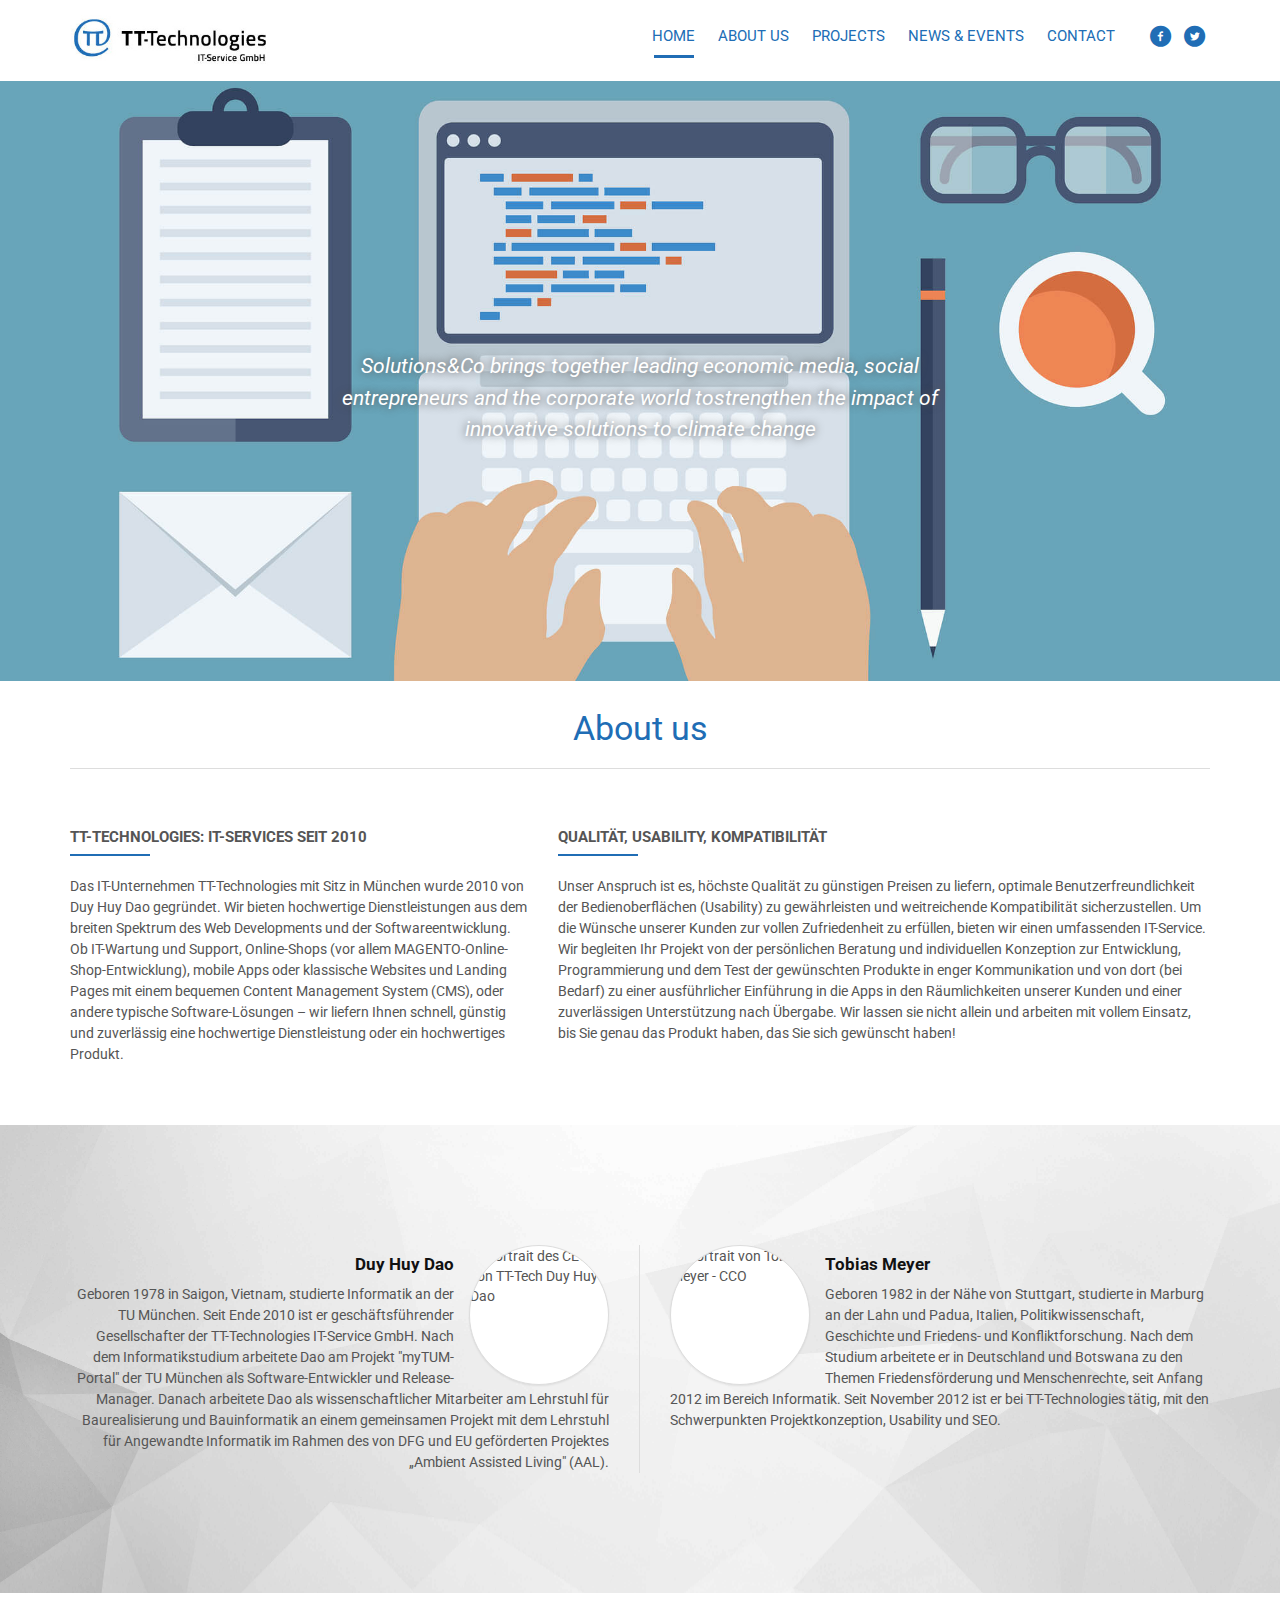
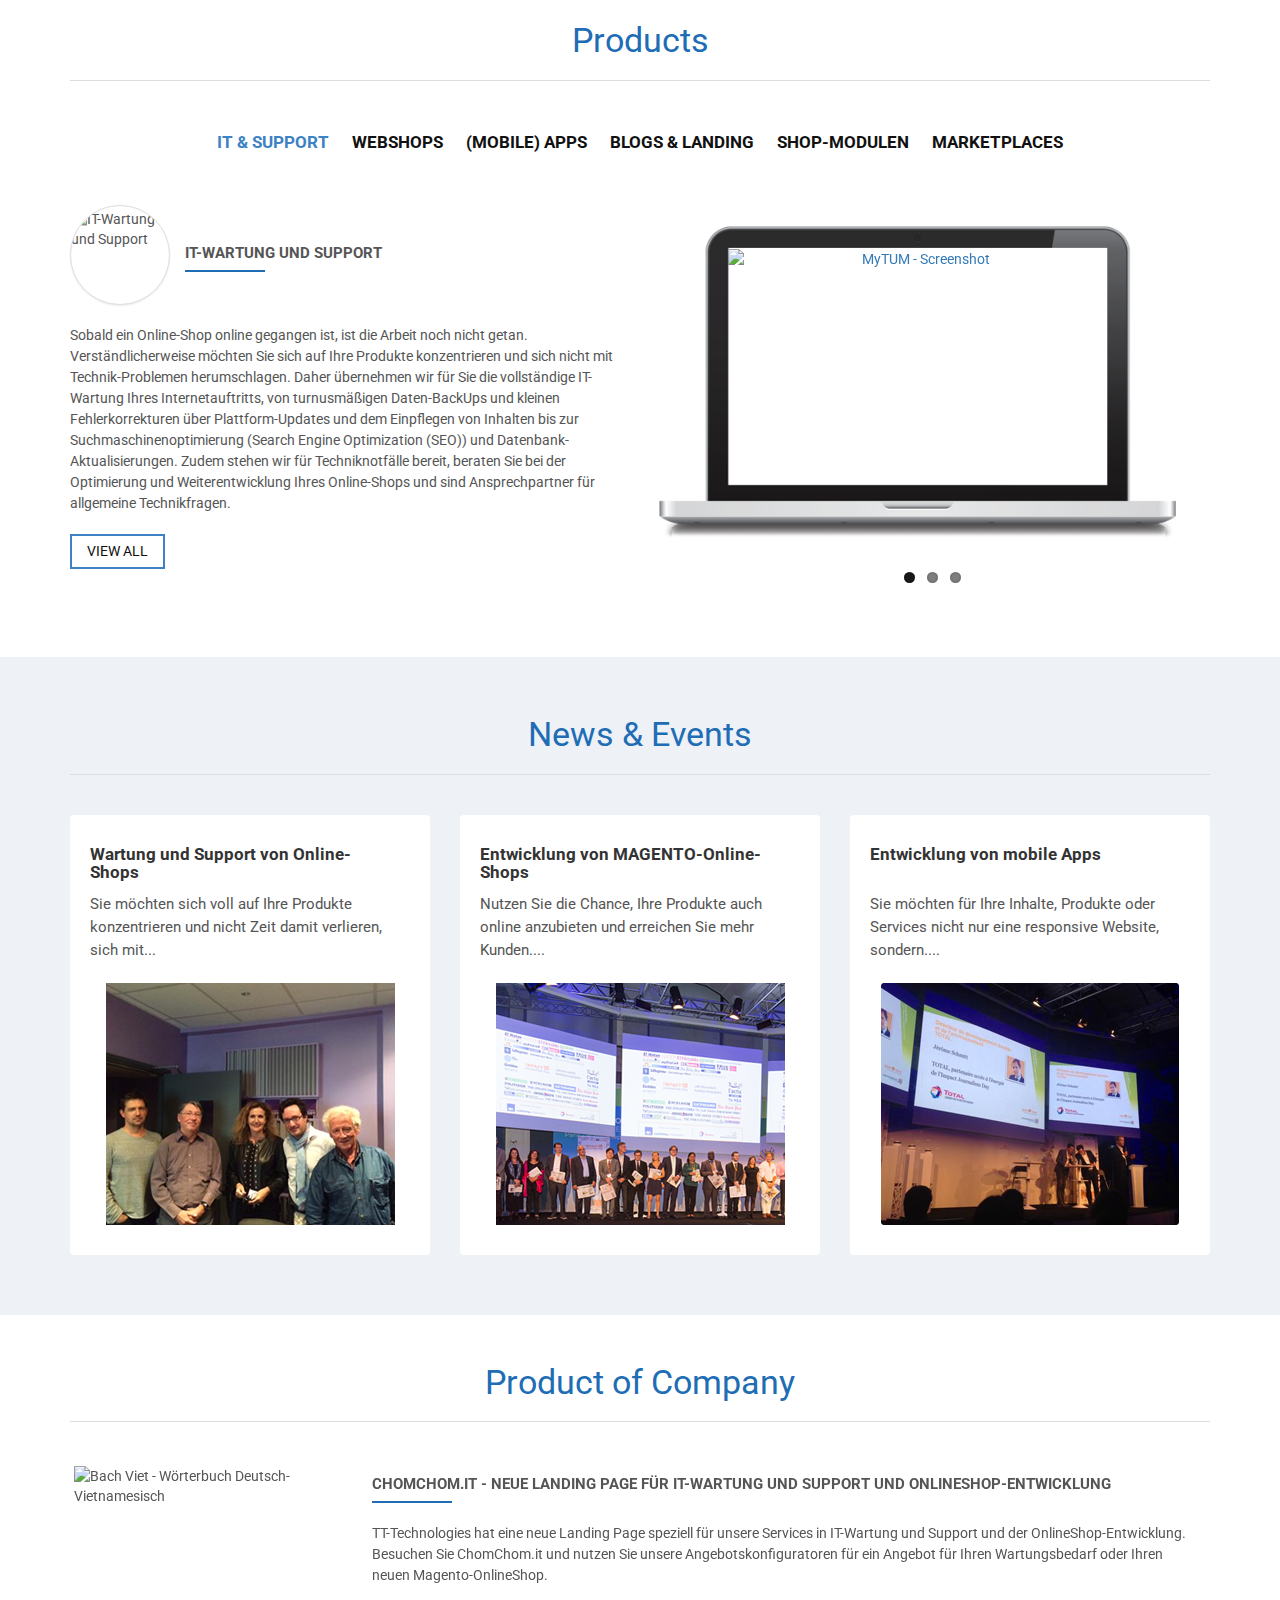
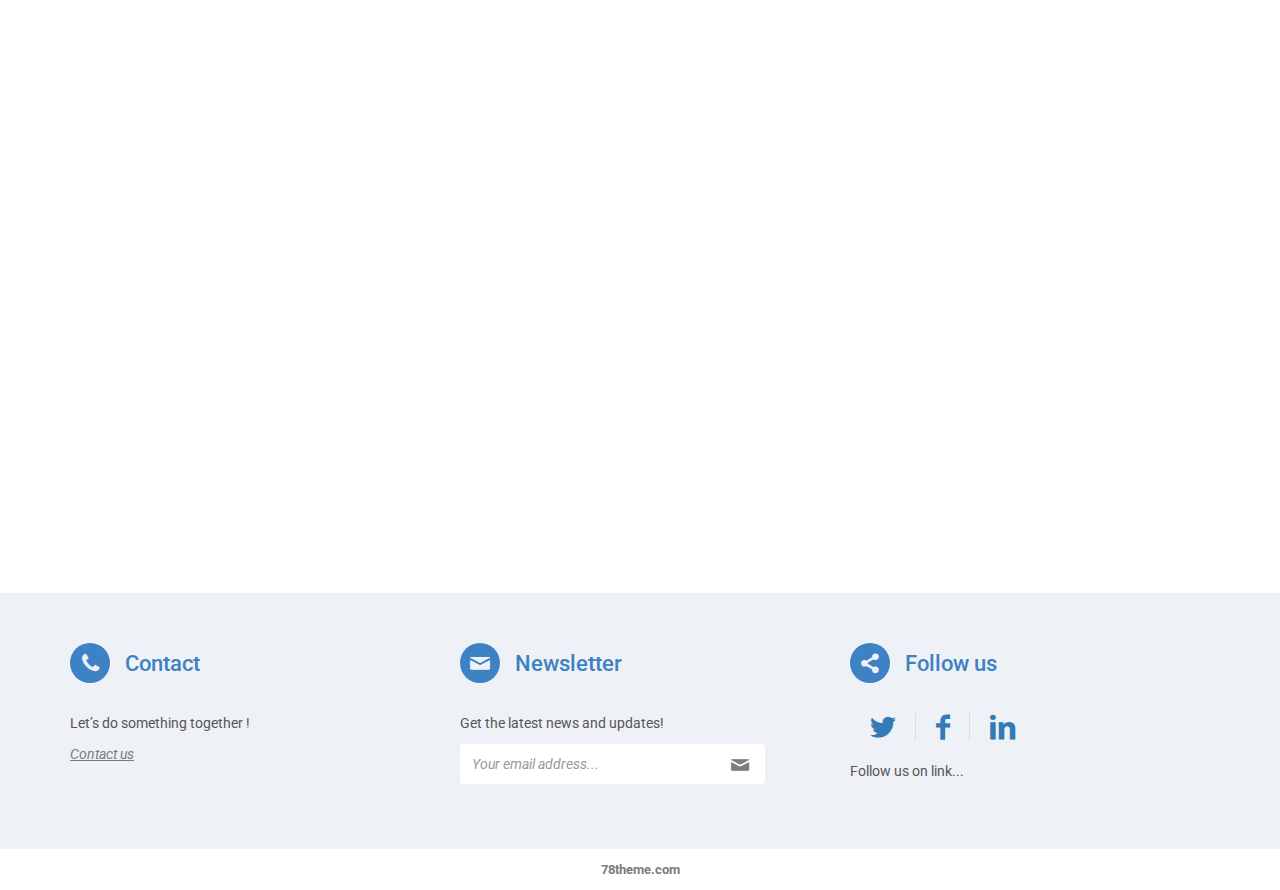
==== commit 57f53162: "category mobile" ====
--- a/index.html
+++ b/index.html
@@ -34,7 +34,7 @@
     <script src="js/vendor/modernizr-2.8.3.min.js"></script>
 
 </head>
-<body class="home-page">
+<body class="home-page page">
 <div id="page" class="site">
     <header id="masthead">
         <div id="header">
@@ -48,30 +48,61 @@
                 <nav id="primary-menu">
                     <ul class="menu">
                         <li class="menu-item active">
-                            <a href="discover">
-                                Discover
+                            <a href="#homepage">
+                                Home
                             </a>
                         </li>
                         <li class="menu-item">
-                            <a href="#amplify">
-                                Amplify
+                            <a href="#about-us">
+                                About us
                             </a>
                         </li>
+                        <li class="menu-item has-child">
+                            <a href="#projects">
+                                Projects
+                            </a>
+                            <ul class="sub-menu">
+                                <li class="item">
+                                    <a href="">
+                                        It-Wartung und Support
+                                    </a>
+                                </li>
+                                <li class="item">
+                                    <a href="">
+                                        WEBSHOPS
+                                    </a>
+                                </li>
+                                <li class="item">
+                                    <a href="">
+                                        (MOBILE) APPS
+                                    </a>
+                                </li>
+                                <li class="item">
+                                    <a href="">
+                                        BLOGS UND LANDING PAGES
+                                    </a>
+                                </li>
+                                <li class="item">
+                                    <a href="">
+                                        ENTWICKLUNG VON ONLINE-SHOP-MODULEN
+                                    </a>
+                                </li>
+                                <li class="item">
+                                    <a href="">
+                                        ANBINDUNG AN MARKETPLACES
+                                    </a>
+                                </li>
+                            </ul>
+                        </li>
                         <li class="menu-item">
-                            <a href="#accelerate">
-                                Accelerate
+                            <a href="#Contact">
+                                News & Events
                             </a>
                         </li>
                         <li class="menu-item">
-                            <a href="#get-involved">
-                                Get Involved
+                            <a href="#Contact">
+                                Contact
                             </a>
-                        </li>
-                        <li class="menu-item">
-                            <a href="#news-&-events">News & Events</a>
-                        </li>
-                        <li class="menu-item">
-                            <a href="#about-us">About us</a>
                         </li>
                     </ul>
                 </nav>
@@ -105,8 +136,8 @@
             <div class="row-1">
                 <div class="container">
                     <div class="row">
-                        <div class="col-xs-6 col-sm-6 col-md-6 col-lg-6">
-                            <h3>TT-Technologies: IT-Services seit 2010</h3>
+                        <div class="col-xs-5 col-sm-5 col-md-5 col-lg-5">
+                            <h3 class="up-title">TT-Technologies: IT-Services seit 2010</h3>
                             Das IT-Unternehmen TT-Technologies mit Sitz in München wurde 2010 von Duy Huy Dao gegründet.
                             Wir bieten hochwertige Dienstleistungen aus dem breiten Spektrum des Web Developments und
                             der Softwareentwicklung.
@@ -116,8 +147,8 @@
                             zuverlässig eine hochwertige Dienstleistung oder ein hochwertiges Produkt.
 
                         </div>
-                        <div class="col-xs-6 col-sm-6 col-md-6 col-lg-6">
-                            <h3>Qualität, Usability, Kompatibilität +                        <div class="col-xs-7 col-sm-7 col-md-7 col-lg-7">
+                            <h3 class="up-title">Qualität, Usability, Kompatibilität  </h3>
                             Unser Anspruch ist es, höchste Qualität zu günstigen Preisen zu liefern, optimale
                             Benutzerfreundlichkeit der Bedienoberflächen (Usability) zu gewährleisten und weitreichende
@@ -187,30 +218,39 @@
                 <ul class="nav nav-tabs" role="tablist">
                     <li role="presentation" class="active">
                         <a href="#tb-support" aria-controls="home" data-slide="support" role="tab"
-                                                              data-toggle="tab">Home</a>
+                           data-toggle="tab">IT & SUPPORT</a>
                     </li>
-                    <li role="presentation"><a href="#tb-webshops" data-slide="webshops" aria-controls="profile" role="tab" data-toggle="tab">Profile</a>
+                    <li role="presentation"><a href="#tb-webshops" data-slide="webshops" aria-controls="profile"
+                                               role="tab" data-toggle="tab">WEBSHOPS</a>
                     </li>
-                    <li role="presentation"><a href="#tb-mobile-app" data-slide="mobile-app" aria-controls="messages" role="tab" data-toggle="tab">Messages</a>
+                    <li role="presentation"><a href="#tb-mobile-app" data-slide="mobile-app" aria-controls="messages"
+                                               role="tab" data-toggle="tab">(MOBILE) APPS</a>
                     </li>
-                    <li role="presentation"><a href="#tb-landing-page" data-slide="landing-page" aria-controls="settings" role="tab" data-toggle="tab">Settings</a>
+                    <li role="presentation"><a href="#tb-landing-page" data-slide="landing-page"
+                                               aria-controls="settings" role="tab" data-toggle="tab">BLOGS & LANDING</a>
                     </li>
-                    <li role="presentation"><a href="#tb-entwicklung" data-slide="entwicklung" aria-controls="messages" role="tab" data-toggle="tab">Messages</a>
+                    <li role="presentation"><a href="#tb-entwicklung" data-slide="entwicklung" aria-controls="messages"
+                                               role="tab" data-toggle="tab">SHOP-MODULEN</a>
                     </li>
-                    <li role="presentation"><a href="#tb-anbindung" data-slide="anbindung" aria-controls="settings" role="tab" data-toggle="tab">Settings</a>
+                    <li role="presentation"><a href="#tb-anbindung" data-slide="anbindung" aria-controls="settings"
+                                               role="tab" data-toggle="tab">MARKETPLACES</a>
                     </li>
                 </ul>
                 <div class="tab-content">
                     <div role="tabpanel" class="tab-pane fade in active category-detail laptop" id="tb-support">
                         <div class="row">
                             <div class="col-xs-6 col-sm-6 col-md-6 col-lg-6">
-                                <div class="thumbnail pull-left">
-                                    <img style="vertical-align: bottom;" title="IT-Wartung und Support"
-                                         src="http://www.tt-tech.de/tl_files/images/wartung-und-support.png"
-                                         alt="IT-Wartung und Support" width="100" height="93">
-                                </div>
+                                <div class="top">
+                                    <div class="thumbnail pull-left">
+                                        <img style="vertical-align: bottom;" title="IT-Wartung und Support"
+                                             src="http://www.tt-tech.de/tl_files/images/wartung-und-support.png"
+                                             alt="IT-Wartung und Support" width="100" height="93">
+
+                                    </div>
+                                    <h4 class="up-title">IT-WARTUNG UND SUPPORT</h4>
+                                </div>
+
                                 <div class="desc">
-                                    <h4>IT-WARTUNG UND SUPPORT</h4>
                                     Sobald ein Online-Shop online gegangen ist, ist die Arbeit noch nicht getan.
                                     Verständlicherweise möchten Sie sich auf Ihre Produkte konzentrieren und sich nicht
                                     mit Technik-Problemen herumschlagen.
@@ -221,6 +261,7 @@
                                     Techniknotfälle bereit, beraten Sie bei der Optimierung und Weiterentwicklung Ihres
                                     Online-Shops und sind Ansprechpartner für allgemeine Technikfragen.
                                 </div>
+                                <a href="#" class="view-more">View All</a>
                             </div>
                             <div class="col-xs-6 col-sm-6 col-md-6 col-lg-6">
                                 <div id="support" class="flexslider">
@@ -247,14 +288,18 @@
                     </div>
                     <div role="tabpanel" class="tab-pane fade category-detail laptop" id="tb-webshops">
                         <div class="col-xs-6 col-sm-6 col-md-6 col-lg-6">
-                            <div class="thumbnail pull-left">
-                                <img style="vertical-align: bottom; margin-top: -3px; margin-bottom: 2px;"
-                                     title="WebShops" src="http://www.tt-tech.de/tl_files/images/magento-webshops.png"
-                                     alt="Wir entwickeln WebShops/Online-Shops - MAGENTO"
-                                     longdesc="Wir entwickeln WebShops/Online-Shops - MAGENTO" width="100" height="93">
-                            </div>
-                            <div class="desc">
-                                <h4 class="title">WEBSHOPS</h4>
+                            <div class="top">
+                                <div class="thumbnail pull-left">
+                                    <img style="vertical-align: bottom; margin-top: -3px; margin-bottom: 2px;"
+                                         title="WebShops"
+                                         src="http://www.tt-tech.de/tl_files/images/magento-webshops.png"
+                                         alt="Wir entwickeln WebShops/Online-Shops - MAGENTO"
+                                         longdesc="Wir entwickeln WebShops/Online-Shops - MAGENTO" width="100"
+                                         height="93">
+                                </div>
+                                <h4 class="up-title">WEBSHOPS</h4>
+                            </div>
+                            <div class="desc">
                                 Wir entwickeln Ihren Online-Shop speziell ausgerichtet auf Ihre Vorstellungen und
                                 Anforderungen, damit Sie optimal Ihre Kunden erreichen auf Basis von MAGENTO mit
                                 hochwertigen Erweiterungen (Extensions) von anderen Anbietern und aus eigener
@@ -264,6 +309,7 @@
                                 Online-Shop-Layouts und zudem eine Suchmaschinenoptimierung (Search Engine Optimization
                                 (SEO)), damit Sie noch besser im Netz gefunden werden.
                             </div>
+                            <a href="#" class="view-more">View All</a>
                         </div>
                         <div class="col-xs-6 col-sm-6 col-md-6 col-lg-6">
                             <div id="webshops" class="flexslider">
@@ -292,18 +338,23 @@
                     </div>
                     <div role="tabpanel" class="tab-pane fade category-detail mobile" id="tb-mobile-app">
                         <div class="col-xs-6 col-sm-6 col-md-6 col-lg-6">
-                            <div class="thumbnail pull-left">
-                                <img style="vertical-align: bottom; margin-top: 6px; margin-bottom: 6px;"
-                                     title="(Mobile) Apps" src="http://www.tt-tech.de/tl_files/images/Mobile-Apps.png"
-                                     alt="(Mobile) Apps" width="100" height="93">
-                            </div>
-                            <div class="desc">
-                                <h4 class="title">(MOBILE) APPS</h4>
+
+                            <div class="top">
+                                <div class="thumbnail pull-left">
+                                    <img style="vertical-align: bottom; margin-top: 6px; margin-bottom: 6px;"
+                                         title="(Mobile) Apps"
+                                         src="http://www.tt-tech.de/tl_files/images/Mobile-Apps.png"
+                                         alt="(Mobile) Apps" width="100" height="93">
+                                </div>
+                                <h4 class="up-title">(MOBILE) APPS</h4>
+                            </div>
+                            <div class="desc">
                                 Internetnutzung ist inzwischen vor allem die mobile Nutzung auf Smartphones und Tablets.
                                 Wenn Sie neben einer responsiven Website Ihren Kunden für Ihre Produkte oder Services
                                 noch eine eigenständige App anbieten möchten, übernehmen wir für Sie die Umsetzung (für
                                 iOS und ANDROID).
                             </div>
+                            <a href="#" class="view-more">View All</a>
                         </div>
                         <div class="col-xs-6 col-sm-6 col-md-6 col-lg-6">
                             <div id="mobile-app" class="flexslider">
@@ -329,13 +380,15 @@
                     </div>
                     <div role="tabpanel" class="tab-pane fade category-detail laptop" id="tb-landing-page">
                         <div class="col-xs-6 col-sm-6 col-md-6 col-lg-6">
-                            <div class="thumbnail pull-left">
-                                <img style="vertical-align: bottom;" title="Blogs und Landing Pages"
-                                     src="http://www.tt-tech.de/tl_files/images/blogs-landingpages.png"
-                                     alt="Blogs und Landing Pages" width="100" height="93">
-                            </div>
-                            <div class="desc">
-                                <h4 class="title">BLOGS UND LANDING PAGES </h4>
+                            <div class="top">
+                                <div class="thumbnail pull-left">
+                                    <img style="vertical-align: bottom;" title="Blogs und Landing Pages"
+                                         src="http://www.tt-tech.de/tl_files/images/blogs-landingpages.png"
+                                         alt="Blogs und Landing Pages" width="100" height="93">
+                                </div>
+                                <h4 class="up-title">BLOGS UND LANDING PAGES </h4>
+                            </div>
+                            <div class="desc">
                                 <p>Um mit den eigenen Produkten oder Dienstleistungen im Netz sichtbarer zu werden,
                                     lohnt es, nicht nur über einen Online-Shop, sondern über mehrere Kanäle mit Kunden,
                                     Partnern und Interessierten den Kontakt und Austausch zu suchen.</p>
@@ -343,6 +396,7 @@
                                     Sie z.B. ein Webportal, eine Landing Page für spezifische Produkte oder ein Blog
                                     ein.</p>
                             </div>
+                            <a href="#" class="view-more">View All</a>
                         </div>
                         <div class="col-xs-6 col-sm-6 col-md-6 col-lg-6">
                             <div id="landing-page" class="flexslider">
@@ -368,20 +422,25 @@
                     </div>
                     <div role="tabpanel" class="tab-pane fade category-detail laptop" id="tb-entwicklung">
                         <div class="col-xs-6 col-sm-6 col-md-6 col-lg-6">
-                            <div class="thumbnail pull-left">
-                                <img style="vertical-align: bottom;" title="Entwicklung von Online-Shop-Modulen"
-                                     src="http://www.tt-tech.de/tl_files/images/magento-online-shop-module.png"
-                                     alt="Entwicklung von Online-Shop-Modulen"
-                                     longdesc="Entwicklung von Online-Shop-Modulen" width="100" height="93">
-                            </div>
-                            <div class="desc">
-                                <h4 class="title">ENTWICKLUNG VON ONLINE-SHOP-MODULEN</h4>
+
+                            <div class="top">
+                                <div class="thumbnail pull-left">
+                                    <img style="vertical-align: bottom;" title="Entwicklung von Online-Shop-Modulen"
+                                         src="http://www.tt-tech.de/tl_files/images/magento-online-shop-module.png"
+                                         alt="Entwicklung von Online-Shop-Modulen"
+                                         longdesc="Entwicklung von Online-Shop-Modulen" width="100" height="93">
+                                </div>
+                                <h4 class="up-title">ENTWICKLUNG VON ONLINE-SHOP-MODULEN</h4>
+                            </div>
+                            <div class="desc">
+
                                 Neben der Entwicklung von MAGENTO-Online-Shops in Kombination mit nützlichen
                                 Funktionalitäten durch MAGENTO Extensions andere Anbieter, entwickeln wir auch selbst
                                 Erweiterungen für das eCommerce-System. Wenn Sie für Ihren Online-Shop spezifische
                                 Anforderungen haben und dafür eine spezielle Erweiterung haben möchten, erarbeiten wir
                                 zusammen mit Ihnen das Konzept und setzen es für Sie um.
                             </div>
+                            <a href="#" class="view-more">View All</a>
                         </div>
                         <div class="col-xs-6 col-sm-6 col-md-6 col-lg-6">
                             <div id="entwicklung" class="flexslider">
@@ -407,15 +466,17 @@
                     </div>
                     <div role="tabpanel" class="tab-pane fade category-detail laptop" id="tb-anbindung">
                         <div class="col-xs-6 col-sm-6 col-md-6 col-lg-6">
-                            <div class="thumbnail pull-left">
-                                <img style="vertical-align: bottom;" title="Anbindung an Marketplaces"
-                                     src="http://www.tt-tech.de/tl_files/images/marketplaces-warenwirtschaftssystem.png"
-                                     alt="Anbindung an Marketplaces - Amazon - Ebay - Warenwirtschaftssysteme"
-                                     longdesc="Anbindung an Marketplaces - Amazon - Ebay - Warenwirtschaftssysteme"
-                                     width="100" height="93">
-                            </div>
-                            <div class="desc">
-                                <h4 class="title">ANBINDUNG AN MARKETPLACES </h4>
+                            <div class="top">
+                                <div class="thumbnail pull-left">
+                                    <img style="vertical-align: bottom;" title="Anbindung an Marketplaces"
+                                         src="http://www.tt-tech.de/tl_files/images/marketplaces-warenwirtschaftssystem.png"
+                                         alt="Anbindung an Marketplaces - Amazon - Ebay - Warenwirtschaftssysteme"
+                                         longdesc="Anbindung an Marketplaces - Amazon - Ebay - Warenwirtschaftssysteme"
+                                         width="100" height="93">
+                                </div>
+                                <h4 class="up-title">ANBINDUNG AN MARKETPLACES </h4>
+                            </div>
+                            <div class="desc">
                                 Damit man eine wachsende Zahl von Kunden erreicht, ist es sehr zu empfehlen, neben einem
                                 attraktiven Online-Shop die eigenen Produkte über Schnittstellen auch auf anderen
                                 Marketplaces wie Ebay oder Amazon anzubieten. Zudem bietet sich die Verknüpfung eines
@@ -424,6 +485,7 @@
                                 durch automatisierte Prozesse erreichen Sie mit nur wenig Zeitaufwand eine große
                                 Reichweite Ihrer Produkte und eine optimale Warenverwaltung.
                             </div>
+                            <a href="#" class="view-more">View All</a>
                         </div>
                         <div class="col-xs-6 col-sm-6 col-md-6 col-lg-6">
                             <div id="anbindung" class="flexslider">
@@ -457,7 +519,7 @@
                             <div class="head">
                                 <h3 class="title post-title social-title"><a href="#">Wartung und Support von
                                     Online-Shops</a></h3>
-                                <a href="#" class="reac-more"><i class="fa fa-external-link" aria-hidden="true"></i></a>
+                                <a href="#" class="read-more"><i class="fa fa-external-link" aria-hidden="true"></i></a>
                             </div>
                             <div class="desc">
                                 Sie möchten sich voll auf Ihre Produkte konzentrieren und nicht Zeit damit verlieren,
@@ -473,7 +535,7 @@
                             <div class="head">
                                 <h3 class="title post-title social-title"><a href="#">Entwicklung von
                                     MAGENTO-Online-Shops</a></h3>
-                                <a href="#" class="reac-more"><i class="fa fa-external-link" aria-hidden="true"></i></a>
+                                <a href="#" class="read-more"><i class="fa fa-external-link" aria-hidden="true"></i></a>
                             </div>
                             <div class="desc">
                                 Nutzen Sie die Chance, Ihre Produkte auch online anzubieten und erreichen Sie mehr
@@ -490,7 +552,7 @@
                             <div class="head">
                                 <h3 class="title post-title social-title"><a href="#">Entwicklung von mobile Apps</a>
                                 </h3>
-                                <a href="#" class="reac-more"><i class="fa fa-external-link" aria-hidden="true"></i></a>
+                                <a href="#" class="read-more"><i class="fa fa-external-link" aria-hidden="true"></i></a>
                             </div>
                             <div class="desc">
                                 Sie möchten für Ihre Inhalte, Produkte oder Services nicht nur eine responsive Website,
@@ -517,12 +579,16 @@
                                      title="Bach Viet - Wörterbuch Deutsch-Vietnamesisch (copy)">
                             </div>
                             <div class="col-xs-9 col-sm-9 col-md-9 col-lg-9">
-                                <h4 class="title">ChomChom.it - Neue Landing Page für IT-Wartung und Support und
+                                <h4 class="up-title">ChomChom.it - Neue Landing Page für IT-Wartung und Support und
                                     OnlineShop-Entwicklung</h4>
-                                TT-Technologies hat eine neue Landing Page speziell für unsere Services in IT-Wartung
-                                und Support und der OnlineShop-Entwicklung. Besuchen Sie ChomChom.it und nutzen Sie
-                                unsere Angebotskonfiguratoren für ein Angebot für Ihren Wartungsbedarf oder Ihren neuen
-                                Magento-OnlineShop.
+                                <div class="desc">
+                                    TT-Technologies hat eine neue Landing Page speziell für unsere Services in
+                                    IT-Wartung
+                                    und Support und der OnlineShop-Entwicklung. Besuchen Sie ChomChom.it und nutzen Sie
+                                    unsere Angebotskonfiguratoren für ein Angebot für Ihren Wartungsbedarf oder Ihren
+                                    neuen
+                                    Magento-OnlineShop.
+                                </div>
                             </div>
                         </li>
                         <li class="product-company row">
@@ -532,8 +598,8 @@
                                      title="Bach Viet - Wörterbuch Deutsch-Vietnamesisch">
                             </div>
                             <div class="col-xs-9 col-sm-9 col-md-9 col-lg-9">
-                                <h4 class="title">Bách Việt</h4>
-                                <div class="ce_text ten columns right-pro block"><p><strong>Bách Việt</strong></p>
+                                <h4 class="up-title">Bách Việt</h4>
+                                <div class="decs">
                                     <p>Ein Wörterbuch für Deutsch-Vietnamesisch mit über 300.000 deutschen Wörter und
                                         ihrer Übersetzung.</p>
                                     <p title="Bách Việt - Google Play">Erhältlich als <a title="Bách Việt im Browser"
@@ -560,9 +626,8 @@
                                      width="248" height="248" alt="Projektmanagement-Tools" title="Projektmanagement">
                             </div>
                             <div class="col-xs-9 col-sm-9 col-md-9 col-lg-9">
-                                <h4 class="title">Projektmanagement-Plattform (in Entwicklung)</h4>
-                                <div class="ce_text ten columns right-pro block"><p><strong>Projektmanagement-Plattform
-                                    (in Entwicklung)</strong></p>
+                                <h4 class="up-title">Projektmanagement-Plattform (in Entwicklung)</h4>
+                                <div class="decs">
                                     <p>Wir entwickeln aktuell eine <strong>Plattform für das Management unserer
                                         Wartungs- und Support-Projekte</strong> und für das
                                         <strong>Projektmanagement</strong> bei der Entwicklung von IT-Projekten.</p>
@@ -571,7 +636,7 @@
                                         noch <strong>direkter</strong> und noch <strong>schneller</strong> für unsere
                                         Kunden da sein können.</p>
                                     <p>Seien Sie gespannt und freuen Sie sich auf Neuigkeiten zum Entwicklungsstand!</p>
-                                    </div>
+                                </div>
                             </div>
                         </li>
                         <!-- items mirrored twice, total of 12 -->
@@ -634,7 +699,7 @@
 
         $('a[data-toggle="tab"]').on('shown.bs.tab', function (e) {
             console.log($(this).data('slide'));
-            $('#'+$(this).data('slide')).flexslider({
+            $('#' + $(this).data('slide')).flexslider({
                 animation: "slide",
                 animationLoop: false,
                 controlNav: true,
--- a/css/main.css
+++ b/css/main.css
@@ -155,7 +155,8 @@
       left: 0px;
       width: 100%;
       z-index: 999;
-      padding: 5px 0px; }
+      padding: 5px 0px;
+      box-shadow: 0px 0px 5px #aeaeae; }
     #masthead #header #site-branding {
       float: left; }
       #masthead #header #site-branding #logo {
@@ -193,6 +194,42 @@
             bottom: 0px;
             display: block;
             content: ''; }
+          #masthead #header #primary-menu .menu > .menu-item:hover .sub-menu {
+            transform: translateY(0px);
+            -o-transform: translateY(0px);
+            -webkit-transform: translateY(0px);
+            -moz-transform: translateY(0px);
+            opacity: 1;
+            visibility: visible;
+            z-index: 999; }
+          #masthead #header #primary-menu .menu > .menu-item .sub-menu {
+            padding: 10px;
+            position: absolute;
+            left: 0px;
+            width: 240px;
+            background: #fff;
+            box-shadow: 0px 5px 10px -5px #777;
+            transform: translateY(30px);
+            -o-transform: translateY(30px);
+            -webkit-transform: translateY(30px);
+            -moz-transform: translateY(30px);
+            opacity: 0;
+            visibility: hidden;
+            transition: all 0.2s ease;
+            -o-transition: all 0.2s ease;
+            -moz-transition: all 0.2s ease;
+            -webkit-transition: all 0.2s ease; }
+            #masthead #header #primary-menu .menu > .menu-item .sub-menu .item a {
+              display: block;
+              padding: 10px;
+              text-align: left;
+              text-transform: uppercase;
+              font-size: 1em;
+              text-decoration: none; }
+              #masthead #header #primary-menu .menu > .menu-item .sub-menu .item a:hover {
+                color: #111; }
+            #masthead #header #primary-menu .menu > .menu-item .sub-menu .item.active a {
+              color: #111; }
           #masthead #header #primary-menu .menu > .menu-item:hover:after, #masthead #header #primary-menu .menu > .menu-item.active:after {
             width: 40px; }
           #masthead #header #primary-menu .menu > .menu-item > a {
@@ -239,15 +276,208 @@
         line-height: 1.5;
         font-style: italic; }
 
-#content h2.title.heading {
+#maps, #contact {
+  margin-bottom: 40px; }
+
+#content .form-control {
+  border-radius: 0;
+  outline: none;
+  box-shadow: none; }
+  #content .form-control:active, #content .form-control:focus, #content .form-control:visited {
+    outline: none;
+    box-shadow: none; }
+#content button.btn-primary {
+  border-radius: 0;
+  outline: none;
+  box-shadow: none; }
+  #content button.btn-primary:active, #content button.btn-primary:focus, #content button.btn-primary:visited {
+    outline: none;
+    box-shadow: none; }
+
+#page-navi {
+  margin-bottom: 40px;
+  margin-top: 20px; }
+  #page-navi .page-navi {
+    padding-left: 0px;
+    list-style: none;
+    margin-bottom: 0px; }
+    #page-navi .page-navi:after {
+      content: '';
+      display: block;
+      clear: both; }
+    #page-navi .page-navi li {
+      display: inline-block; }
+      #page-navi .page-navi li a, #page-navi .page-navi li span {
+        display: block;
+        padding: 5px 15px;
+        border: 1px solid #ddd;
+        color: #111;
+        text-decoration: none;
+        transition: all 0.2s ease;
+        -o-transition: all 0.2s ease;
+        -moz-transition: all 0.2s ease;
+        -webkit-transition: all 0.2s ease; }
+      #page-navi .page-navi li a:hover {
+        border-color: #3c82c4;
+        color: #3c82c4;
+        font-weight: bold; }
+      #page-navi .page-navi li span {
+        border-color: #3c82c4;
+        color: #3c82c4;
+        font-weight: bold; }
+
+#breadcrumbs {
+  background: url("../img/breadcrumbs.jpg");
+  background-size: cover;
+  background-position: center;
+  height: 220px;
+  position: relative; }
+  #breadcrumbs .wrap {
+    position: absolute;
+    bottom: 0px;
+    left: 0px;
+    width: 100%;
+    background: rgba(32, 109, 181, 0.65); }
+    #breadcrumbs .wrap ul li {
+      display: inline-block; }
+      #breadcrumbs .wrap ul li a, #breadcrumbs .wrap ul li span {
+        display: block;
+        padding: 15px; }
+      #breadcrumbs .wrap ul li a {
+        color: #fff;
+        position: relative; }
+        #breadcrumbs .wrap ul li a:after {
+          content: "\f105";
+          display: inline-block;
+          font: normal normal normal 14px/1 FontAwesome;
+          font-size: inherit;
+          text-rendering: auto;
+          -webkit-font-smoothing: antialiased;
+          -moz-osx-font-smoothing: grayscale;
+          position: absolute;
+          right: -10px;
+          top: 0px;
+          bottom: 0px;
+          margin: auto;
+          height: 13px;
+          width: 13px; }
+      #breadcrumbs .wrap ul li span {
+        color: #ddd; }
+
+#slider-product-company {
+  margin-bottom: 0px; }
+  #slider-product-company .thumbnail {
+    border: none;
+    padding: 0px;
+    box-shadow: none;
+    margin-bottom: 0px; }
+
+.archive-blog .post {
+  margin-bottom: 30px; }
+  .archive-blog .post .wrap {
+    border: 1px solid #f2f2f2;
+    padding: 30px 20px;
+    font-size: 1.1em; }
+    .archive-blog .post .wrap .head {
+      position: relative; }
+      .archive-blog .post .wrap .head .read-more {
+        position: absolute;
+        top: 0px;
+        right: 0px; }
+        .archive-blog .post .wrap .head .read-more .demo-icon {
+          font-size: 1.3em; }
+      .archive-blog .post .wrap .head .title {
+        width: calc(100% - 30px);
+        font-size: 1.1em;
+        margin-top: 0px;
+        margin-bottom: 10px;
+        min-height: 38px; }
+        .archive-blog .post .wrap .head .title a {
+          display: block;
+          text-decoration: none;
+          color: #333333;
+          font-weight: bold; }
+    .archive-blog .post .wrap .desc {
+      min-height: 70px; }
+    .archive-blog .post .wrap .thumbnail {
+      margin-bottom: 0px;
+      margin-top: 20px;
+      padding: 0px;
+      box-shadow: none;
+      border: none; }
+
+.archive .products {
+  margin-left: -30px;
+  margin-right: -30px; }
+  .archive .products .product {
+    text-align: center;
+    margin-bottom: 60px;
+    padding-left: 30px;
+    padding-right: 30px; }
+    .archive .products .product .box {
+      border: 1px solid transparent;
+      transition: all 0.2s ease;
+      -o-transition: all 0.2s ease;
+      -moz-transition: all 0.2s ease;
+      -webkit-transition: all 0.2s ease;
+      padding: 10px; }
+    .archive .products .product:hover .box {
+      border-color: #2aabd2; }
+    .archive .products .product .title {
+      font-size: 1.1em;
+      margin: 5px 0px;
+      text-transform: uppercase;
+      font-weight: bold; }
+      .archive .products .product .title a {
+        color: #111;
+        transition: all 0.2s ease;
+        -o-transition: all 0.2s ease;
+        -moz-transition: all 0.2s ease;
+        -webkit-transition: all 0.2s ease;
+        text-decoration: none; }
+        .archive .products .product .title a:hover {
+          color: #206db5; }
+  .archive .products .product.laptop .wrap-box {
+    background-image: url(../img/labtop_bg.png);
+    background-position: center;
+    background-size: 100%;
+    background-repeat: no-repeat;
+    display: block;
+    text-align: center;
+    max-width: 350px;
+    height: 220px;
+    overflow: hidden; }
+    .archive .products .product.laptop .wrap-box img {
+      display: inline-block;
+      margin-top: 10%;
+      width: 73%;
+      height: auto; }
+
+#content .up-title {
+  text-transform: uppercase;
+  font-weight: bold;
+  font-size: 1.1em;
+  position: relative;
+  margin-bottom: 30px; }
+  #content .up-title:after {
+    border-bottom: 2px solid #206db5;
+    position: absolute;
+    left: 0px;
+    bottom: -10px;
+    content: '';
+    width: 80px; }
+#content h2.title.heading, #content h1.heading-page {
   color: #206db5;
   font-size: 2.4em;
   font-weight: normal;
   margin-top: 0px;
   padding-bottom: 20px;
   text-align: center;
-  margin-bottom: 60px;
+  margin-bottom: 40px;
   border-bottom: 1px solid #ddd; }
+#content h1.heading-page {
+  font-weight: bold;
+  margin-top: 40px; }
 #content #about-us {
   padding: 30px 0px; }
   #content #about-us .row-1 {
@@ -287,6 +517,42 @@
   margin-bottom: 40px; }
 #content #category-products .tab-content > .tab-pane {
   margin-bottom: 40px; }
+  #content #category-products .tab-content > .tab-pane .view-more {
+    border: 2px solid #3c82c4;
+    display: inline-block;
+    padding: 5px 15px;
+    text-transform: uppercase;
+    font-weight: 1em;
+    margin-top: 20px;
+    color: #111;
+    transition: all 0.2s ease;
+    -o-transition: all 0.2s ease;
+    -moz-transition: all 0.2s ease;
+    -webkit-transition: all 0.2s ease;
+    text-decoration: none; }
+    #content #category-products .tab-content > .tab-pane .view-more:hover {
+      border-color: #111; }
+  #content #category-products .tab-content > .tab-pane .thumbnail {
+    width: 100px;
+    height: 100px;
+    border-radius: 50%;
+    overflow: hidden;
+    position: relative; }
+    #content #category-products .tab-content > .tab-pane .thumbnail img {
+      position: absolute;
+      top: 50%;
+      left: 50%;
+      -webkit-transform: translate(-50%, -50%);
+      -ms-transform: translate(-50%, -50%);
+      transform: translate(-50%, -50%); }
+  #content #category-products .tab-content > .tab-pane .up-title {
+    float: left;
+    margin-left: 15px;
+    margin-top: 40px; }
+  #content #category-products .tab-content > .tab-pane .top:after {
+    content: '';
+    display: block;
+    clear: both; }
 #content #category-products .nav-tabs > li {
   float: none;
   margin: 0px;
@@ -294,7 +560,7 @@
   display: inline-block; }
   #content #category-products .nav-tabs > li > a {
     text-transform: uppercase;
-    font-size: 1em;
+    font-size: 1.2em;
     font-weight: bold;
     color: #111;
     padding: 10px !important;
@@ -346,11 +612,11 @@
     font-size: 1.1em; }
     #content #social-posts .post-social .wrap .head {
       position: relative; }
-      #content #social-posts .post-social .wrap .head .social-link {
+      #content #social-posts .post-social .wrap .head .read-more {
         position: absolute;
         top: 0px;
         right: 0px; }
-        #content #social-posts .post-social .wrap .head .social-link .demo-icon {
+        #content #social-posts .post-social .wrap .head .read-more .demo-icon {
           font-size: 1.3em; }
       #content #social-posts .post-social .wrap .head .title {
         width: calc(100% - 30px);
